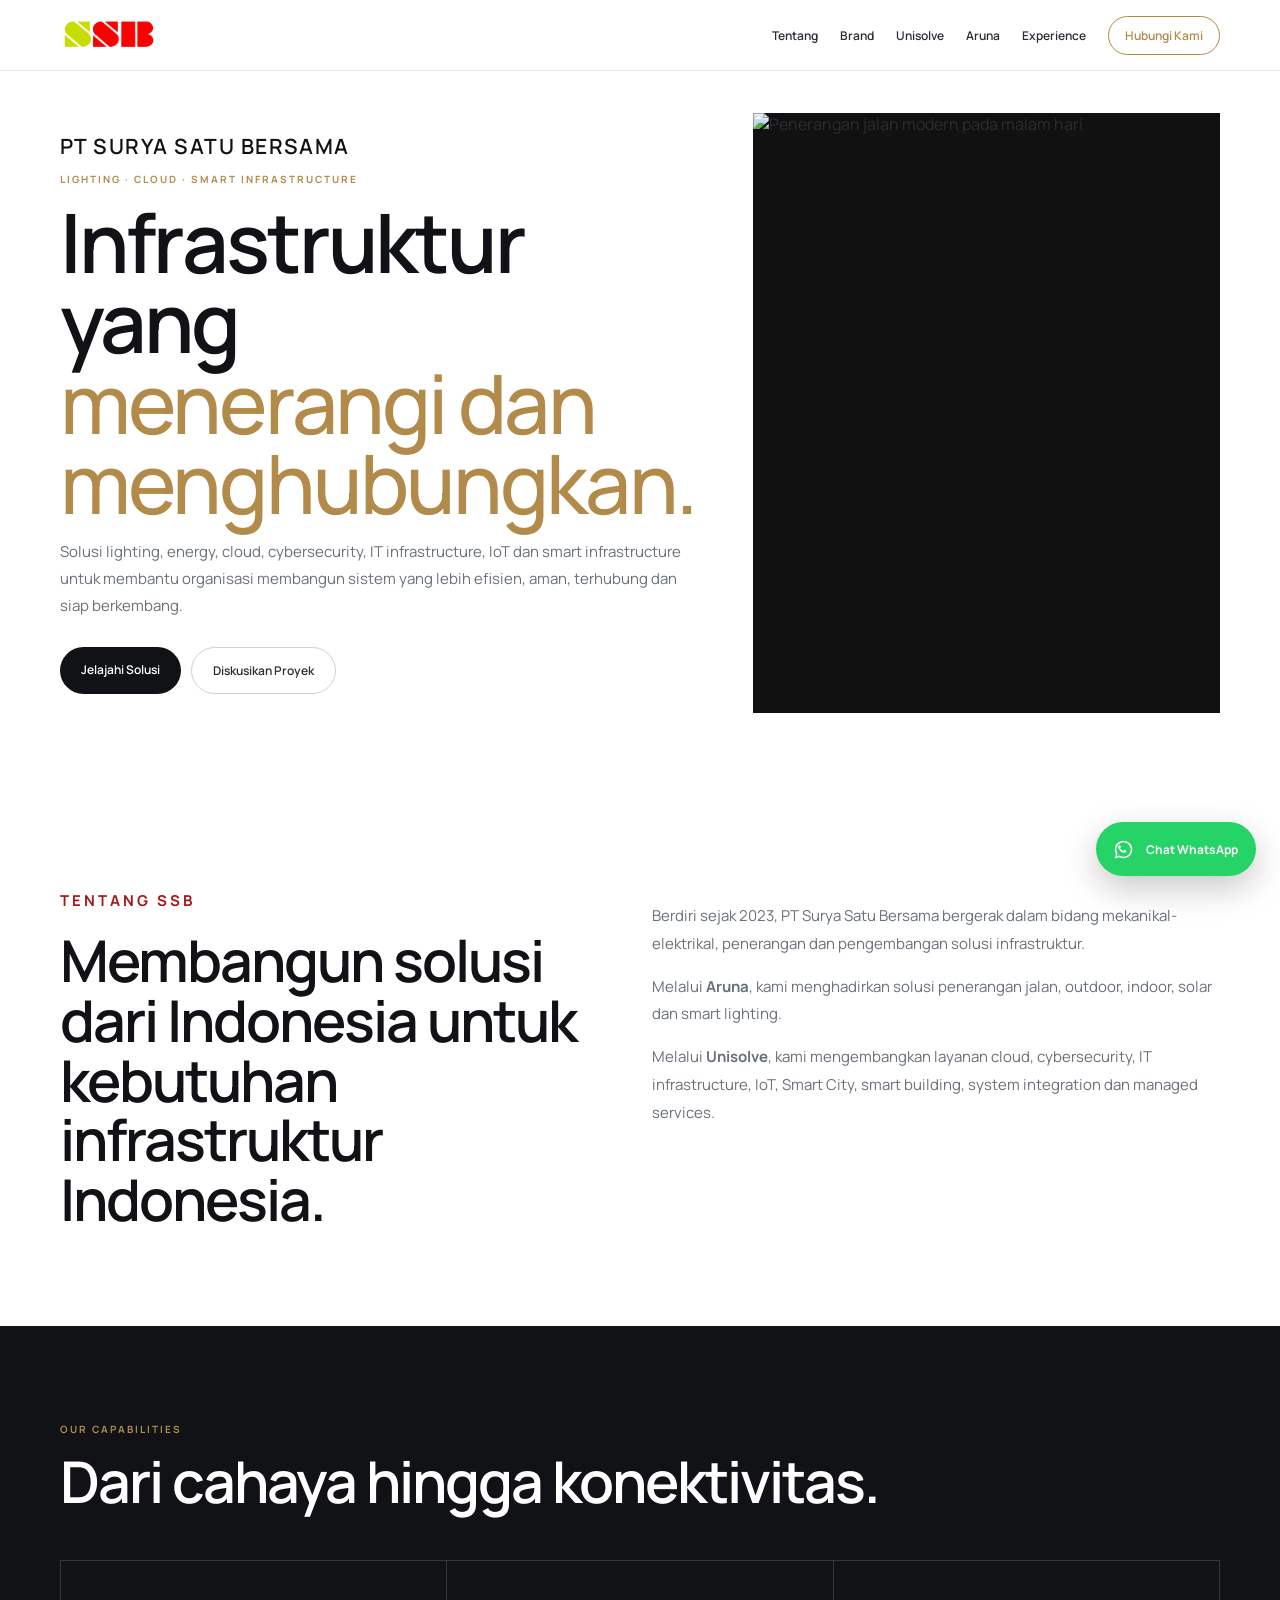
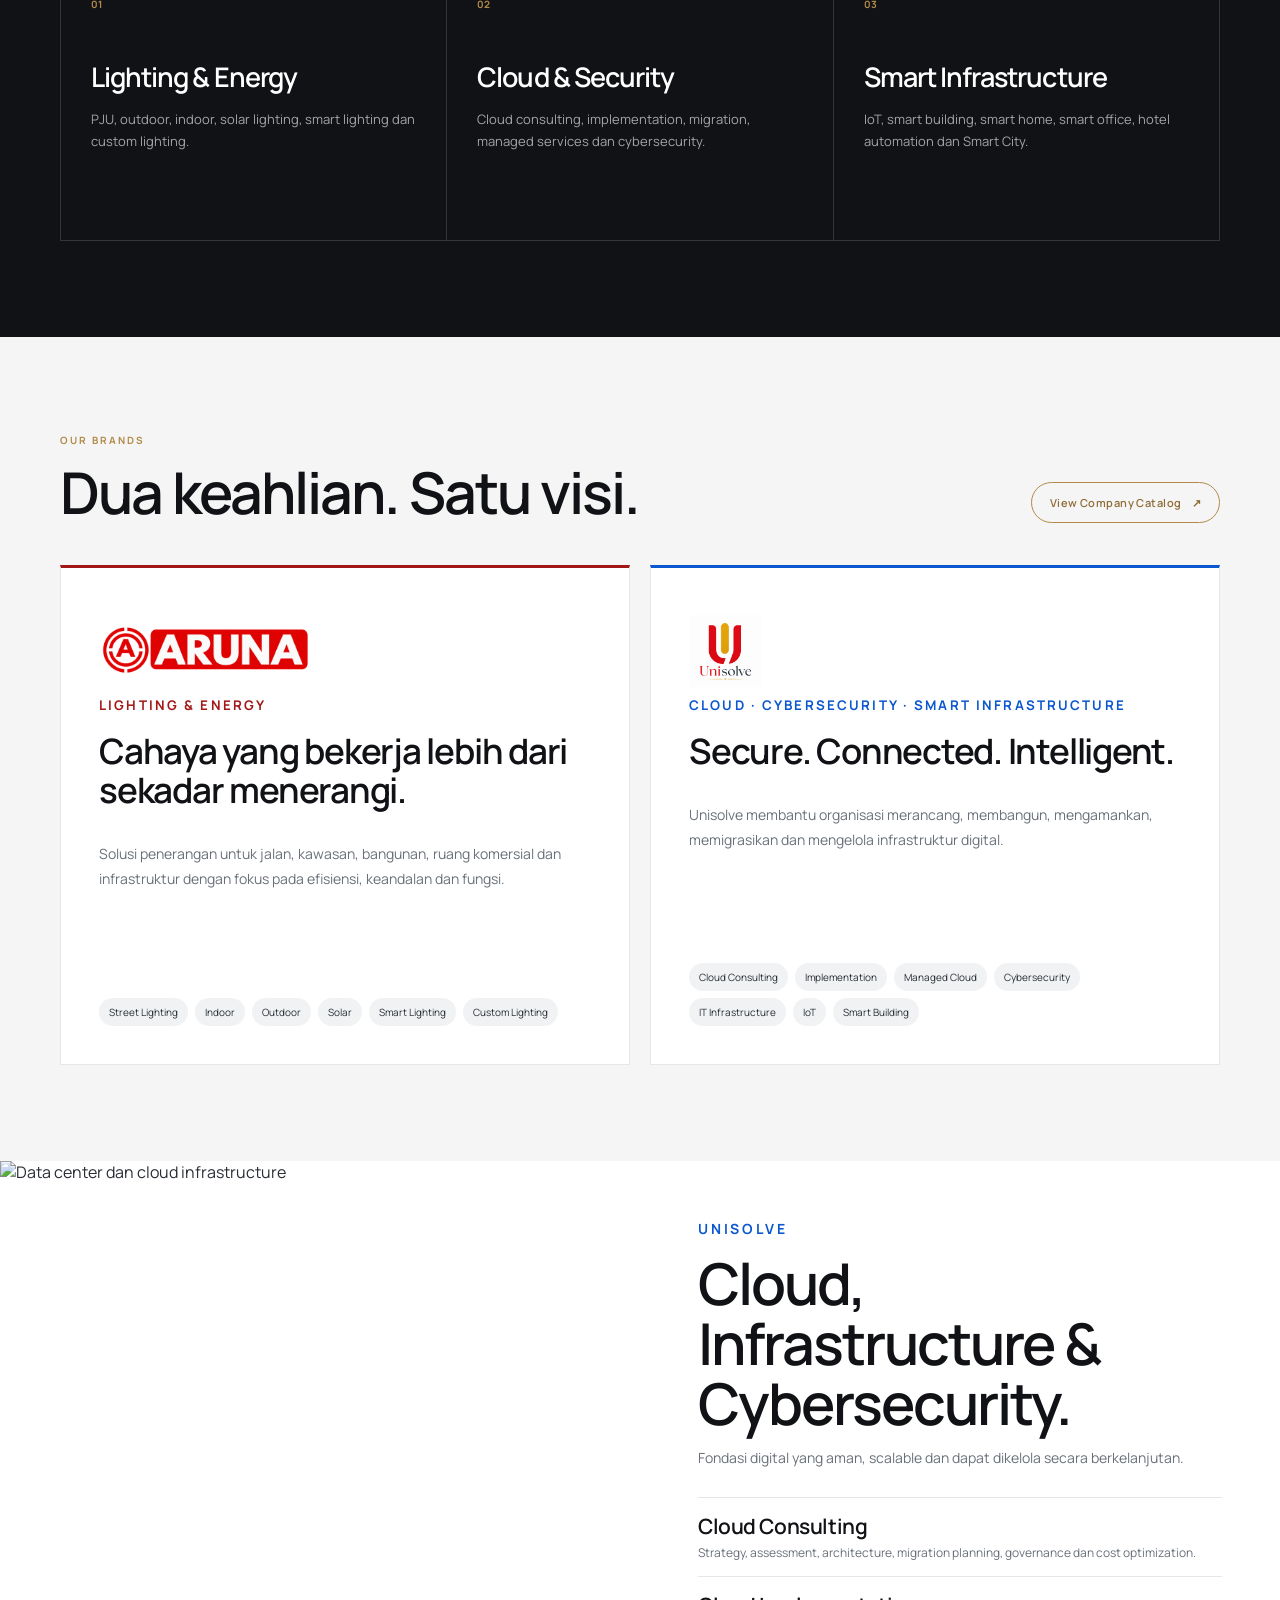
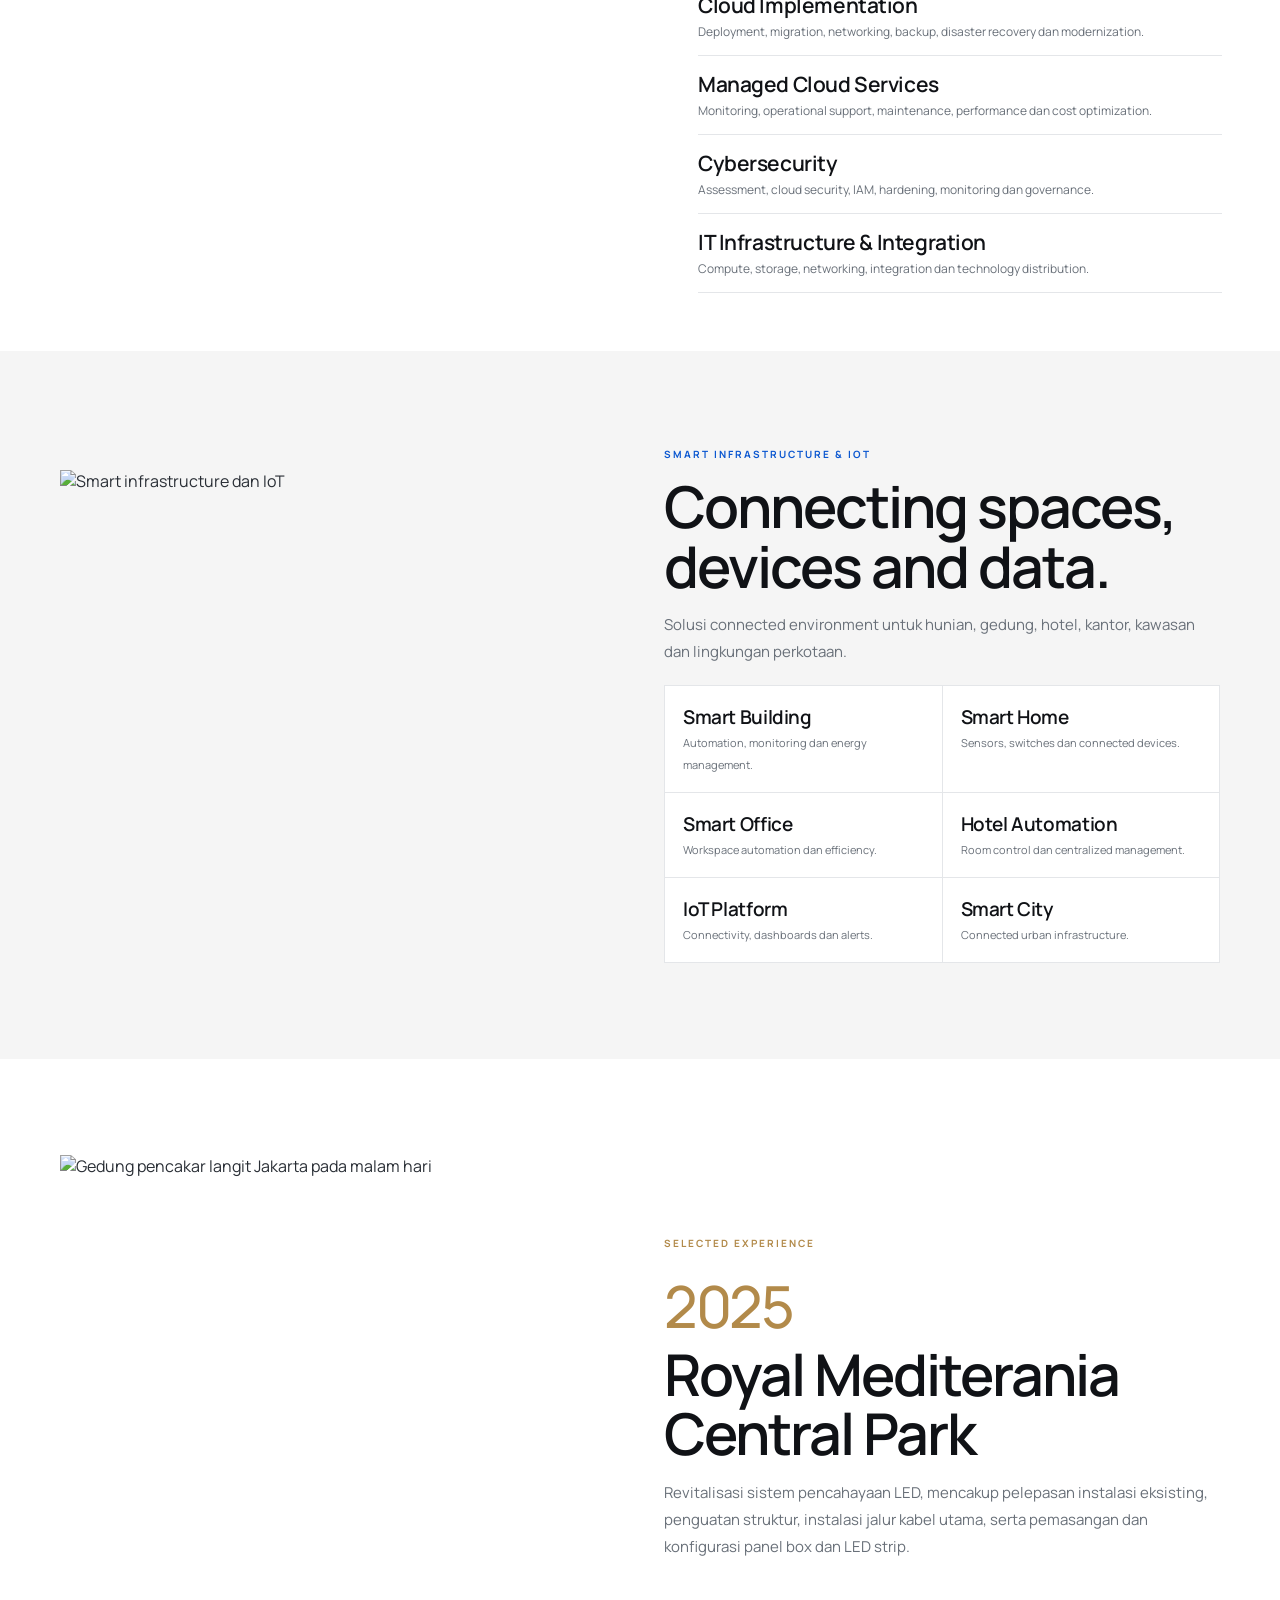
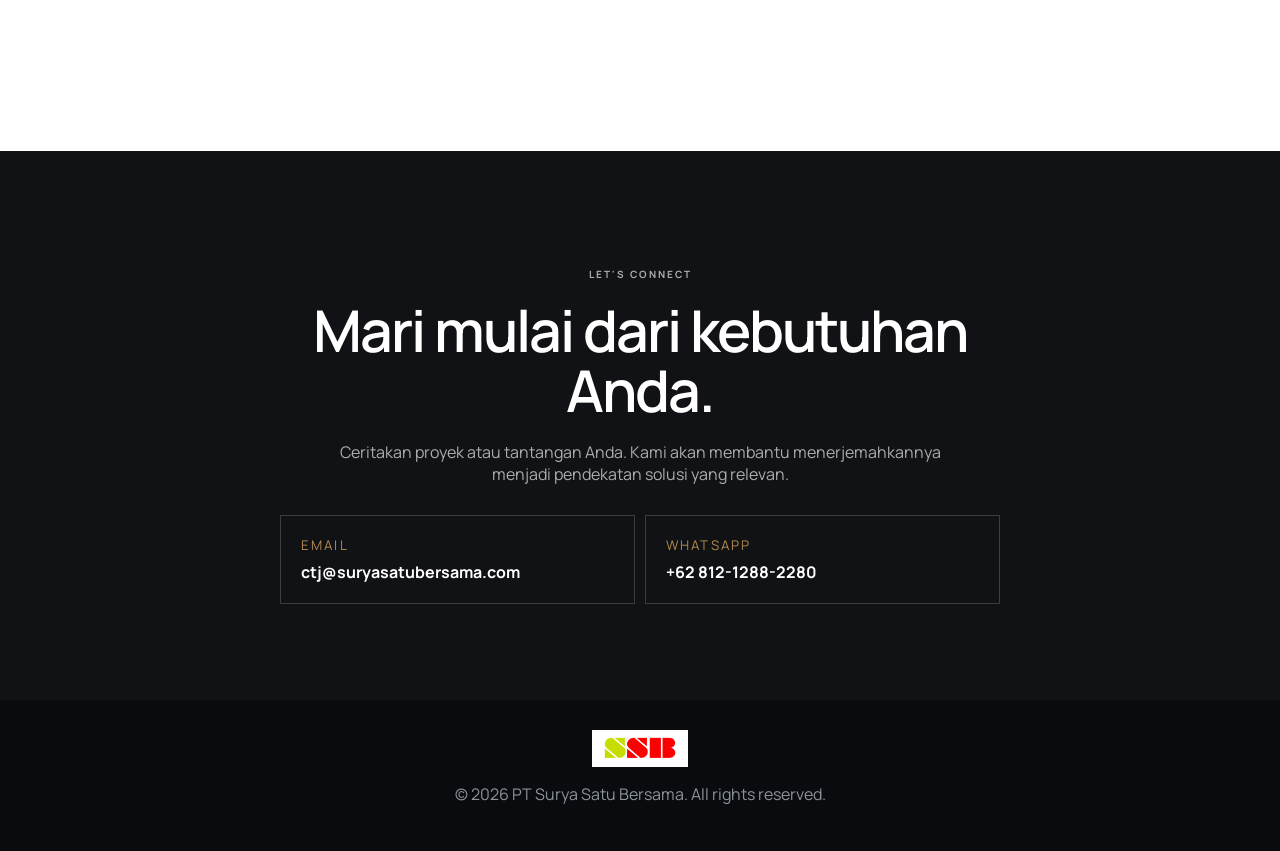
==== index.html @ f127a0fe "Add floating WhatsApp contact button" ====
<!doctype html><html lang="id"><head><meta charset="utf-8"><meta name="viewport" content="width=device-width,initial-scale=1"><title>PT Surya Satu Bersama | Lighting, Cloud & Smart Infrastructure</title><meta name="description" content="PT Surya Satu Bersama menghadirkan solusi lighting, energy, cloud, cybersecurity, IoT dan smart infrastructure melalui Aruna dan Unisolve."><link rel="icon" href="favicon.png"><link rel="preconnect" href="https://fonts.googleapis.com"><link rel="preconnect" href="https://fonts.gstatic.com" crossorigin><link href="https://fonts.googleapis.com/css2?family=Manrope:wght@400;500;600;700&display=swap" rel="stylesheet"><style>:root{--ink:#101216;--muted:#697079;--line:#e4e6e9;--gold:#b28a4a;--red:#a31717;--blue:#0b57d0;--bg:#fff;--alt:#f5f5f5;--font:'Manrope',Arial,sans-serif;--max:1160px}*{box-sizing:border-box}html{scroll-behavior:smooth}body{margin:0;background:#fff;color:#292e35;font-family:var(--font)}img{display:block;max-width:100%}a{text-decoration:none;color:inherit}.wrap{width:min(var(--max),calc(100% - 40px));margin:auto}.hdr{position:sticky;top:0;z-index:20;background:rgba(255,255,255,.96);border-bottom:1px solid var(--line);backdrop-filter:blur(10px)}.nav{min-height:70px;display:flex;align-items:center;justify-content:space-between;gap:20px}.nav img{height:34px;width:auto;max-width:175px;object-fit:contain}.links{display:flex;gap:22px;align-items:center;font-size:12px;font-weight:600}.links a:hover{color:var(--red)}.cta{padding:10px 16px;border:1px solid var(--gold);border-radius:999px;color:var(--gold)}.hero{padding:42px 0 78px}.hero-grid{display:grid;grid-template-columns:1fr 1fr;gap:58px;align-items:center}.company{font-size:21px;letter-spacing:.07em;text-transform:uppercase;font-weight:600;color:var(--ink);margin-bottom:12px}.ey{font-size:10px;letter-spacing:.2em;text-transform:uppercase;font-weight:700;color:var(--gold);margin:0 0 16px}h1,h2,h3{font-family:var(--font);color:var(--ink);margin:0;letter-spacing:-.035em}h1{font-size:clamp(52px,6.5vw,82px);line-height:.98;font-weight:600}h1 em{color:var(--gold);font-style:normal;font-weight:500}h2{font-size:clamp(38px,4.5vw,58px);line-height:1.04;font-weight:600}h3{font-size:27px;font-weight:600}.lead{color:var(--muted);line-height:1.8;font-size:15px;max-width:650px}.hero-img{height:600px;overflow:hidden;background:#111}.hero-img img{width:100%;height:100%;object-fit:cover}.btns{display:flex;gap:10px;margin-top:28px;flex-wrap:wrap}.btn{padding:14px 21px;border-radius:999px;font-size:12px;font-weight:600}.darkbtn{background:var(--ink);color:#fff}.linebtn{border:1px solid #ccd0d5}.sec{padding:96px 0}.alt{background:var(--alt)}.dark{background:var(--ink);color:#fff}.dark h2,.dark h3{color:#fff}.intro{display:grid;grid-template-columns:1fr 1.1fr;gap:75px}.intro p{color:var(--muted);line-height:1.85;font-size:15px}.cards{display:grid;grid-template-columns:repeat(3,1fr);margin-top:48px;border-left:1px solid rgba(255,255,255,.15);border-top:1px solid rgba(255,255,255,.15)}.card{padding:30px;min-height:280px;border-right:1px solid rgba(255,255,255,.15);border-bottom:1px solid rgba(255,255,255,.15)}.card b{color:var(--gold);font-size:10px}.card h3{margin:45px 0 12px}.card p{font-size:13px;line-height:1.7;color:rgba(255,255,255,.62)}.brand-head{display:flex;align-items:flex-end;justify-content:space-between;gap:28px}.catalog-btn{display:inline-flex;align-items:center;gap:10px;flex:0 0 auto;padding:12px 18px;border:1px solid var(--gold);border-radius:999px;color:#8f6c35;font-size:11px;font-weight:600;letter-spacing:.04em;transition:.2s}.catalog-btn:hover{background:var(--gold);color:#fff;transform:translateY(-1px)}.brands{display:grid;grid-template-columns:1fr 1fr;gap:20px;margin-top:42px}.brand{background:#fff;border:1px solid var(--line);padding:38px;min-height:500px;display:flex;flex-direction:column}.brand.aruna{border-top:3px solid var(--red)}.brand.unisolve{border-top:3px solid var(--blue)}.logo-box{height:90px;display:flex;align-items:center}.logo-box img{width:auto;height:auto;max-height:72px;object-fit:contain}.aruna .logo-box img{max-width:225px}.unisolve .logo-box img{max-width:235px}.brand small{font-weight:700;letter-spacing:.16em}.aruna small{color:var(--red)}.unisolve small{color:var(--blue)}.brand h3{font-size:35px;line-height:1.12;margin:18px 0}.brand p{color:var(--muted);font-size:14px;line-height:1.75}.chips{margin-top:auto;display:flex;flex-wrap:wrap;gap:7px}.chips span{font-size:10px;background:#f0f2f4;padding:7px 10px;border-radius:999px}.split{display:grid;grid-template-columns:1fr 1fr;min-height:560px}.split img{width:100%;height:100%;min-height:560px;object-fit:cover}.copy{padding:58px;display:flex;justify-content:center;flex-direction:column}.copy p{color:var(--muted);font-size:14px}.svc{border-top:1px solid var(--line);margin-top:16px}.svc div{padding:14px 0;border-bottom:1px solid var(--line)}.svc strong{display:block;font-family:var(--font);font-size:21px;font-weight:600;color:var(--ink);letter-spacing:-.02em}.svc span{color:var(--muted);font-size:12px}.smart{display:grid;grid-template-columns:1fr 1fr;gap:48px;align-items:center}.smart img{width:100%;height:470px;object-fit:cover}.smart-list{display:grid;grid-template-columns:1fr 1fr;gap:1px;background:var(--line);border:1px solid var(--line);margin-top:20px}.smart-list div{background:#fff;padding:18px}.smart-list strong{display:block;font-family:var(--font);font-size:19px;font-weight:600;color:var(--ink);letter-spacing:-.02em}.smart-list span{font-size:11px;color:var(--muted)}.project{display:grid;grid-template-columns:1fr 1fr;gap:48px;align-items:center}.project img{width:100%;height:500px;object-fit:cover}.year{font-family:var(--font);font-size:58px;font-weight:500;letter-spacing:-.04em;color:var(--gold)}.contact{text-align:center}.contact h2{max-width:780px;margin:auto}.contact p{max-width:610px;margin:20px auto;color:rgba(255,255,255,.65)}.contact-grid{display:grid;grid-template-columns:1fr 1fr;gap:10px;max-width:720px;margin:30px auto 0}.contact-grid a{border:1px solid rgba(255,255,255,.18);padding:20px;text-align:left}.contact-grid small{display:block;color:var(--gold);letter-spacing:.16em;margin-bottom:7px}.foot{background:#090b0e;text-align:center;color:#8d939b;padding:30px}.foot img{height:27px;width:auto;max-width:170px;margin:auto;background:#fff;padding:5px 9px;box-sizing:content-box}.wa-float{position:fixed;right:24px;bottom:24px;z-index:100;display:flex;align-items:center;gap:10px;height:54px;padding:0 18px 0 15px;border-radius:999px;background:#25D366;color:#fff;font-size:12px;font-weight:700;box-shadow:0 12px 34px rgba(0,0,0,.22);transition:.2s ease}.wa-float:hover{transform:translateY(-2px);box-shadow:0 15px 38px rgba(0,0,0,.28)}.wa-float svg{width:25px;height:25px;fill:currentColor;flex:0 0 auto}@media(max-width:900px){.links a:not(.cta){display:none}.hero-grid,.intro,.brands,.split,.smart,.project{grid-template-columns:1fr}.hero-img{height:420px}.split img{min-height:420px}.copy{padding:48px 24px}.cards{grid-template-columns:1fr}.smart img{height:380px}}@media(max-width:560px){.wrap{width:calc(100% - 32px)}.hero{padding-top:26px}.company{font-size:16px}.hero-img{height:350px}.sec{padding:72px 0}.brand-head{display:block}.catalog-btn{margin-top:22px}.brand{padding:28px;min-height:460px}.logo-box{height:82px}.smart-list,.contact-grid{grid-template-columns:1fr}.project img{height:400px}.wa-float{right:16px;bottom:16px;width:54px;padding:0;justify-content:center}.wa-float span{display:none}}</style></head><body><header class="hdr"><div class="wrap nav"><a href="#top"><img src="logo-ssb.png" alt="PT Surya Satu Bersama"></a><nav class="links"><a href="#about">Tentang</a><a href="#brands">Brand</a><a href="#unisolve">Unisolve</a><a href="#aruna">Aruna</a><a href="#experience">Experience</a><a class="cta" href="#contact">Hubungi Kami</a></nav></div></header><main id="top"><section class="hero"><div class="wrap hero-grid"><div><div class="company">PT Surya Satu Bersama</div><p class="ey">LIGHTING · CLOUD · SMART INFRASTRUCTURE</p><h1>Infrastruktur yang<br><em>menerangi dan menghubungkan.</em></h1><p class="lead">Solusi lighting, energy, cloud, cybersecurity, IT infrastructure, IoT dan smart infrastructure untuk membantu organisasi membangun sistem yang lebih efisien, aman, terhubung dan siap berkembang.</p><div class="btns"><a class="btn darkbtn" href="#brands">Jelajahi Solusi</a><a class="btn linebtn" href="#contact">Diskusikan Proyek</a></div></div><div class="hero-img"><img src="https://images.pexels.com/photos/3691529/pexels-photo-3691529.jpeg?auto=compress&cs=tinysrgb&w=1200" alt="Penerangan jalan modern pada malam hari"></div></div></section><section class="sec" id="about"><div class="wrap intro"><div><p class="ey" style="color:var(--red)">Tentang SSB</p><h2>Membangun solusi dari Indonesia untuk kebutuhan infrastruktur Indonesia.</h2></div><div><p>Berdiri sejak 2023, PT Surya Satu Bersama bergerak dalam bidang mekanikal-elektrikal, penerangan dan pengembangan solusi infrastruktur.</p><p>Melalui <b>Aruna</b>, kami menghadirkan solusi penerangan jalan, outdoor, indoor, solar dan smart lighting.</p><p>Melalui <b>Unisolve</b>, kami mengembangkan layanan cloud, cybersecurity, IT infrastructure, IoT, Smart City, smart building, system integration dan managed services.</p></div></div></section><section class="sec dark"><div class="wrap"><p class="ey">Our Capabilities</p><h2>Dari cahaya hingga konektivitas.</h2><div class="cards"><article class="card"><b>01</b><h3>Lighting & Energy</h3><p>PJU, outdoor, indoor, solar lighting, smart lighting dan custom lighting.</p></article><article class="card"><b>02</b><h3>Cloud & Security</h3><p>Cloud consulting, implementation, migration, managed services dan cybersecurity.</p></article><article class="card"><b>03</b><h3>Smart Infrastructure</h3><p>IoT, smart building, smart home, smart office, hotel automation dan Smart City.</p></article></div></div></section><section class="sec alt" id="brands"><div class="wrap"><div class="brand-head"><div><p class="ey">Our Brands</p><h2>Dua keahlian. Satu visi.</h2></div><a class="catalog-btn" href="catalog.html" target="_blank" rel="noopener">View Company Catalog <span>↗</span></a></div><div class="brands"><article class="brand aruna" id="aruna"><div class="logo-box"><img src="logo-aruna.png" alt="Aruna"></div><small>LIGHTING & ENERGY</small><h3>Cahaya yang bekerja lebih dari sekadar menerangi.</h3><p>Solusi penerangan untuk jalan, kawasan, bangunan, ruang komersial dan infrastruktur dengan fokus pada efisiensi, keandalan dan fungsi.</p><div class="chips"><span>Street Lighting</span><span>Indoor</span><span>Outdoor</span><span>Solar</span><span>Smart Lighting</span><span>Custom Lighting</span></div></article><article class="brand unisolve"><div class="logo-box"><img src="logo-unisolve.png" alt="Unisolve"></div><small>CLOUD · CYBERSECURITY · SMART INFRASTRUCTURE</small><h3>Secure. Connected. Intelligent.</h3><p>Unisolve membantu organisasi merancang, membangun, mengamankan, memigrasikan dan mengelola infrastruktur digital.</p><div class="chips"><span>Cloud Consulting</span><span>Implementation</span><span>Managed Cloud</span><span>Cybersecurity</span><span>IT Infrastructure</span><span>IoT</span><span>Smart Building</span></div></article></div></div></section><section class="split" id="unisolve"><img src="https://images.pexels.com/photos/5408005/pexels-photo-5408005.jpeg?auto=compress&cs=tinysrgb&w=1400" alt="Data center dan cloud infrastructure"><div class="copy"><p class="ey" style="color:var(--blue)">Unisolve</p><h2>Cloud, Infrastructure & Cybersecurity.</h2><p>Fondasi digital yang aman, scalable dan dapat dikelola secara berkelanjutan.</p><div class="svc"><div><strong>Cloud Consulting</strong><span>Strategy, assessment, architecture, migration planning, governance dan cost optimization.</span></div><div><strong>Cloud Implementation</strong><span>Deployment, migration, networking, backup, disaster recovery dan modernization.</span></div><div><strong>Managed Cloud Services</strong><span>Monitoring, operational support, maintenance, performance dan cost optimization.</span></div><div><strong>Cybersecurity</strong><span>Assessment, cloud security, IAM, hardening, monitoring dan governance.</span></div><div><strong>IT Infrastructure & Integration</strong><span>Compute, storage, networking, integration dan technology distribution.</span></div></div></div></section><section class="sec alt"><div class="wrap smart"><img src="https://images.pexels.com/photos/30156624/pexels-photo-30156624.jpeg?auto=compress&cs=tinysrgb&w=1200" alt="Smart infrastructure dan IoT"><div><p class="ey" style="color:var(--blue)">Smart Infrastructure & IoT</p><h2>Connecting spaces, devices and data.</h2><p class="lead">Solusi connected environment untuk hunian, gedung, hotel, kantor, kawasan dan lingkungan perkotaan.</p><div class="smart-list"><div><strong>Smart Building</strong><span>Automation, monitoring dan energy management.</span></div><div><strong>Smart Home</strong><span>Sensors, switches dan connected devices.</span></div><div><strong>Smart Office</strong><span>Workspace automation dan efficiency.</span></div><div><strong>Hotel Automation</strong><span>Room control dan centralized management.</span></div><div><strong>IoT Platform</strong><span>Connectivity, dashboards dan alerts.</span></div><div><strong>Smart City</strong><span>Connected urban infrastructure.</span></div></div></div></div></section><section class="sec" id="experience"><div class="wrap project"><img src="https://images.pexels.com/photos/16898414/pexels-photo-16898414.jpeg?auto=compress&cs=tinysrgb&w=1200" alt="Gedung pencakar langit Jakarta pada malam hari"><div><p class="ey">Selected Experience</p><div class="year">2025</div><h2>Royal Mediterania Central Park</h2><p class="lead">Revitalisasi sistem pencahayaan LED, mencakup pelepasan instalasi eksisting, penguatan struktur, instalasi jalur kabel utama, serta pemasangan dan konfigurasi panel box dan LED strip.</p></div></div></section><section class="sec dark contact" id="contact"><div class="wrap"><p class="ey">LET'S CONNECT</p><h2>Mari mulai dari kebutuhan Anda.</h2><p>Ceritakan proyek atau tantangan Anda. Kami akan membantu menerjemahkannya menjadi pendekatan solusi yang relevan.</p><div class="contact-grid"><a href="mailto:ctj@suryasatubersama.com"><small>EMAIL</small><strong>ctj@suryasatubersama.com</strong></a><a href="https://wa.me/6281212882280" target="_blank" rel="noopener"><small>WHATSAPP</small><strong>+62 812-1288-2280</strong></a></div></div></section></main><a class="wa-float" href="https://wa.me/6281212882280?text=Halo%20PT%20Surya%20Satu%20Bersama%2C%20saya%20ingin%20berdiskusi%20mengenai%20solusi%20dan%20kebutuhan%20proyek." target="_blank" rel="noopener" aria-label="Hubungi PT Surya Satu Bersama melalui WhatsApp"><svg viewBox="0 0 32 32" aria-hidden="true"><path d="M19.11 17.37c-.26-.13-1.54-.76-1.78-.85-.24-.09-.41-.13-.59.13-.17.26-.67.85-.82 1.02-.15.17-.3.2-.56.07-.26-.13-1.09-.4-2.08-1.29-.77-.68-1.29-1.53-1.44-1.79-.15-.26-.02-.4.11-.53.12-.12.26-.3.39-.46.13-.15.17-.26.26-.43.09-.17.04-.33-.02-.46-.07-.13-.59-1.41-.8-1.93-.21-.51-.43-.44-.59-.45h-.5c-.17 0-.46.07-.7.33-.24.26-.91.89-.91 2.17s.94 2.52 1.07 2.69c.13.17 1.84 2.82 4.47 3.95.62.27 1.11.43 1.49.55.63.2 1.19.17 1.64.1.5-.07 1.54-.63 1.76-1.24.22-.61.22-1.13.15-1.24-.06-.11-.24-.17-.5-.3zM16.04 4.8c-6.17 0-11.19 5.02-11.19 11.19 0 1.97.51 3.89 1.49 5.58L4.75 27.4l5.97-1.57a11.15 11.15 0 0 0 5.31 1.35h.01c6.17 0 11.19-5.02 11.19-11.19 0-2.99-1.16-5.8-3.28-7.91A11.1 11.1 0 0 0 16.04 4.8zm0 20.49h-.01a9.27 9.27 0 0 1-4.72-1.29l-.34-.2-3.54.93.95-3.45-.22-.35a9.29 9.29 0 1 1 7.88 4.36z"/></svg><span>Chat WhatsApp</span></a><footer class="foot"><img src="logo-ssb.png" alt="PT Surya Satu Bersama"><p>© <span id="year"></span> PT Surya Satu Bersama. All rights reserved.</p></footer><script>document.getElementById('year').textContent=new Date().getFullYear()</script></body></html>
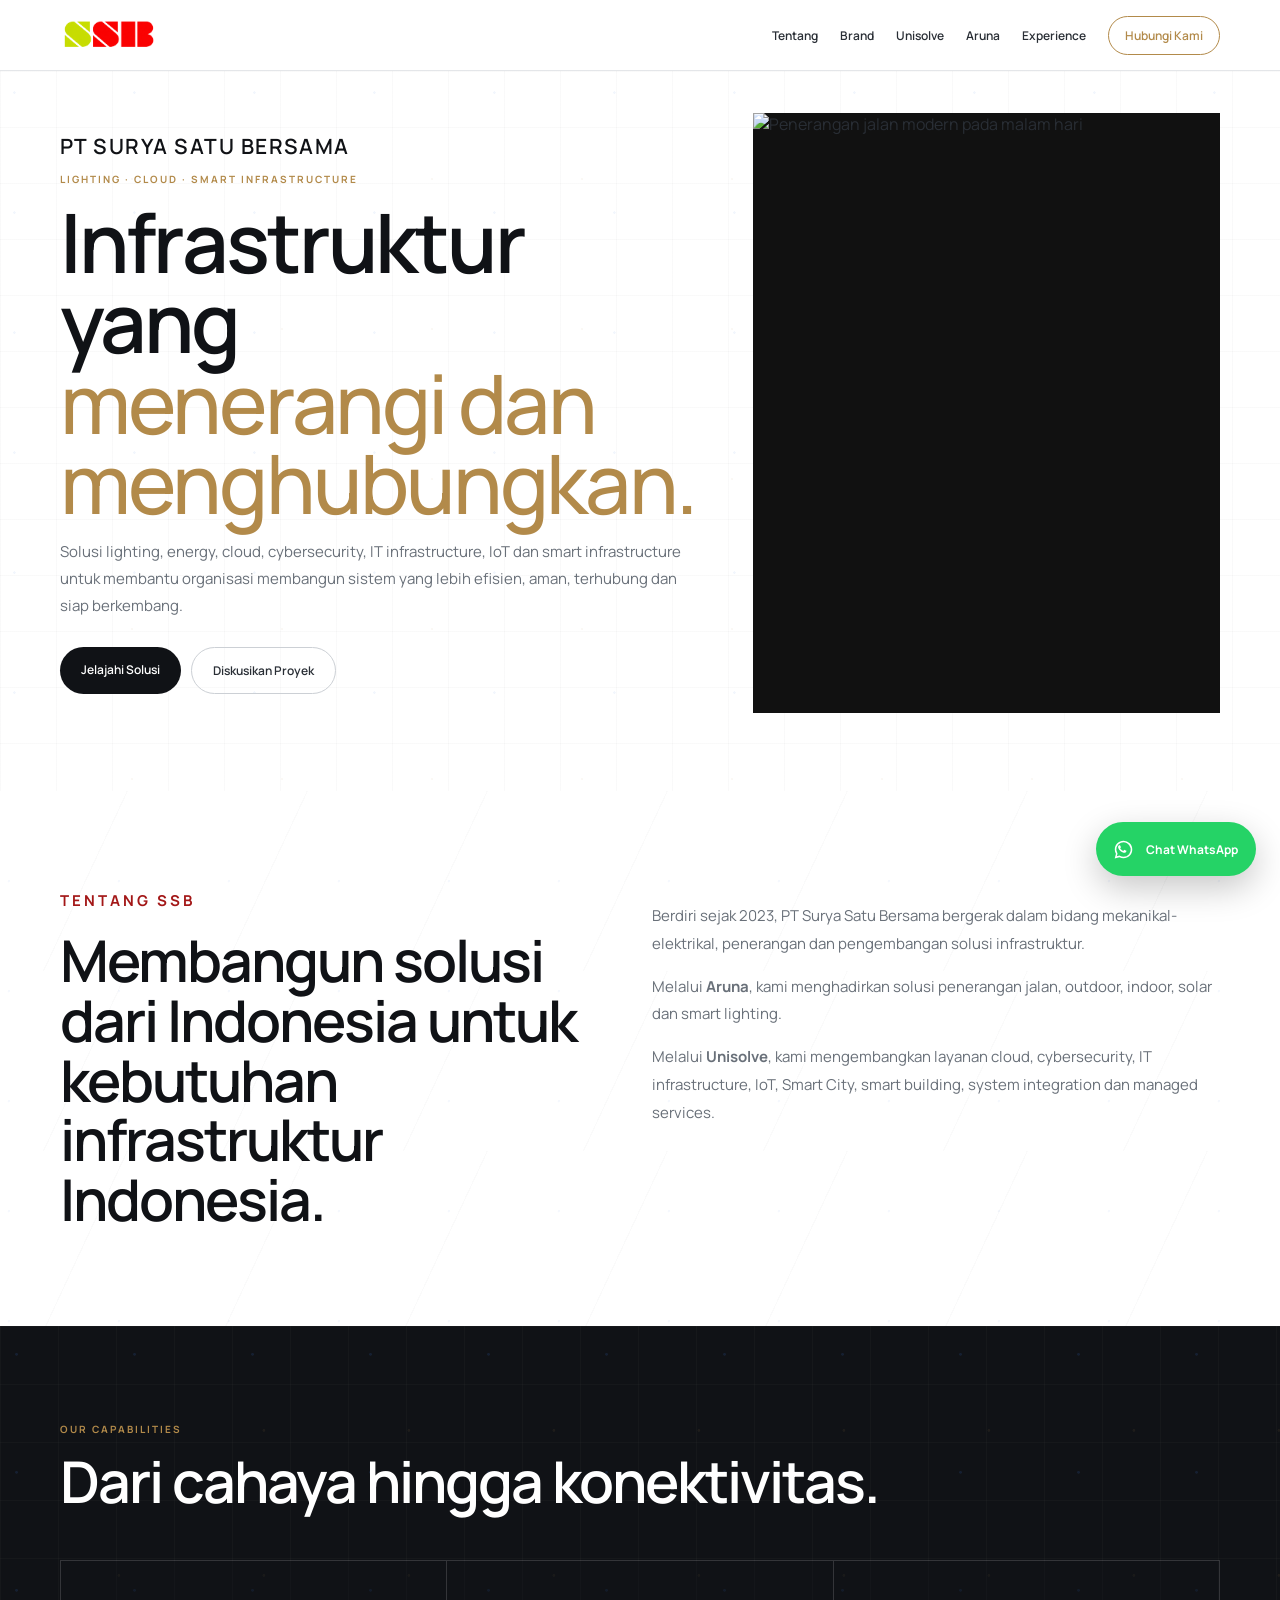
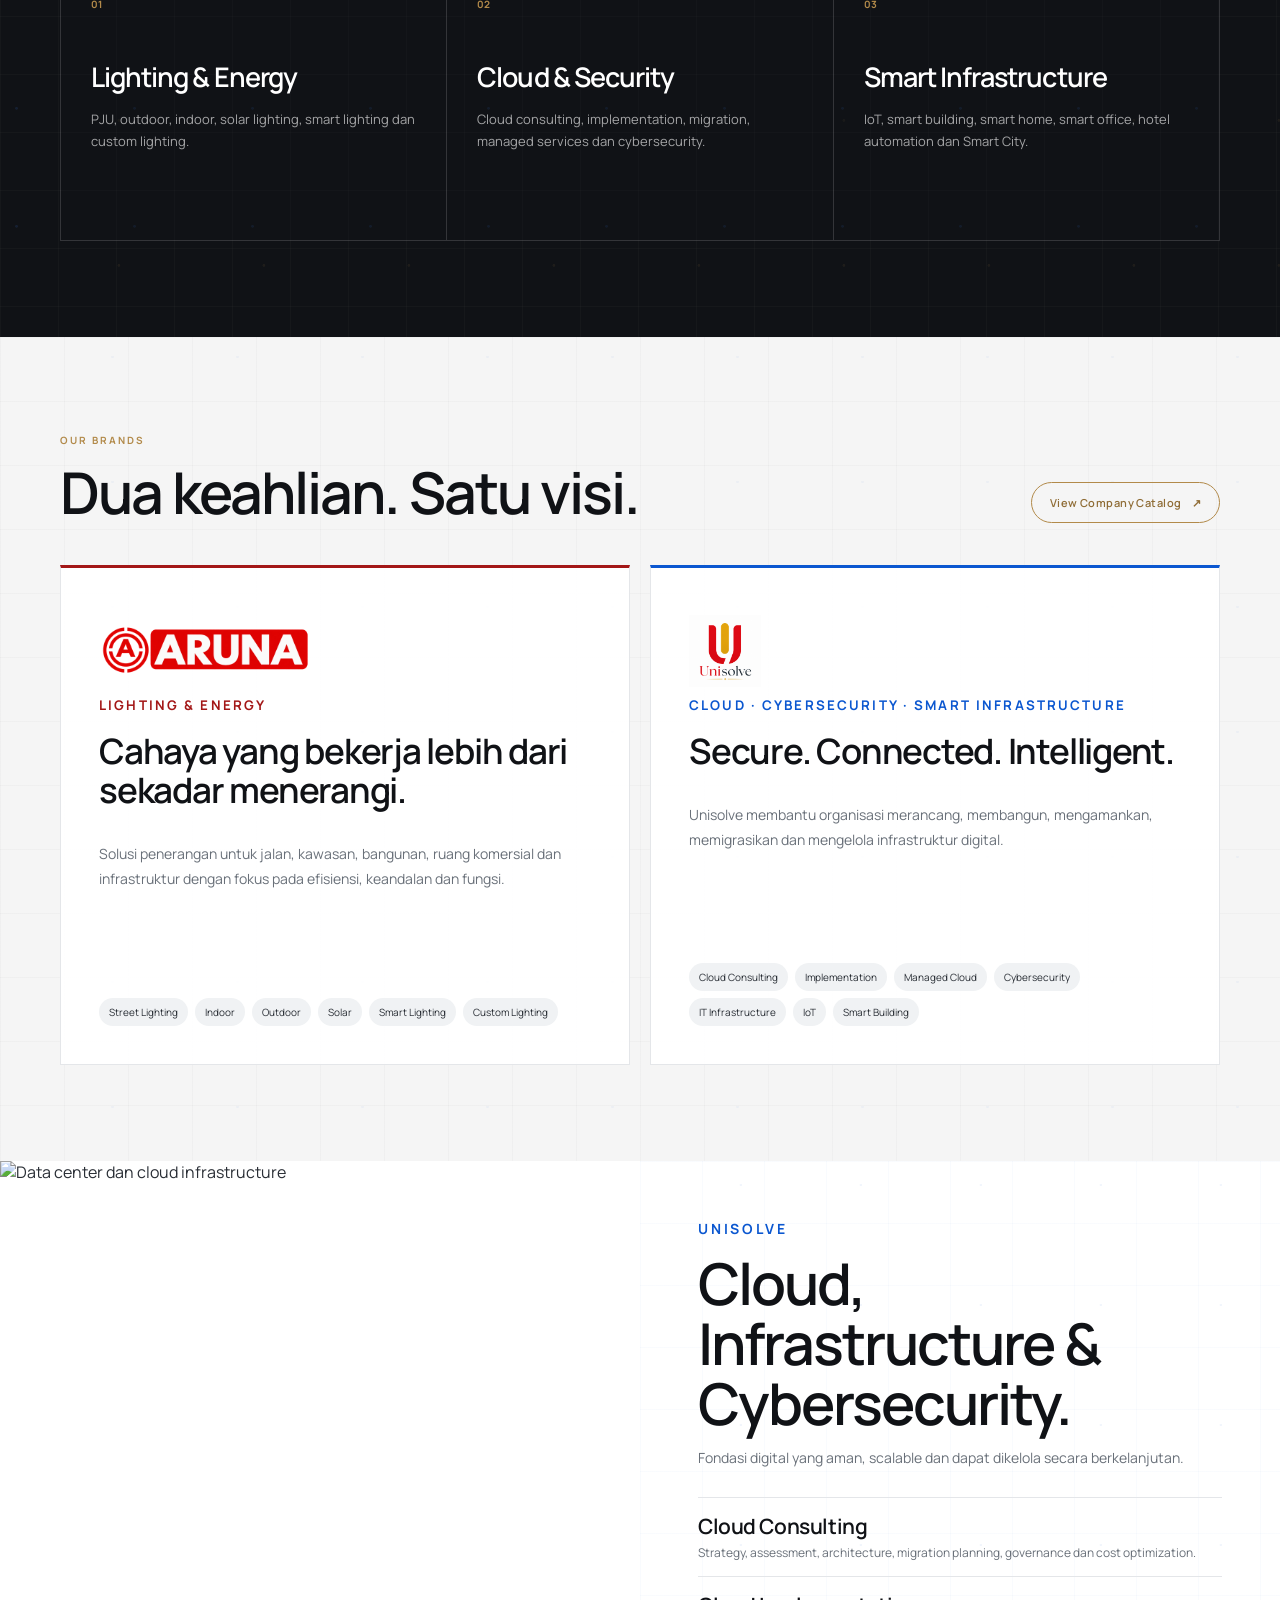
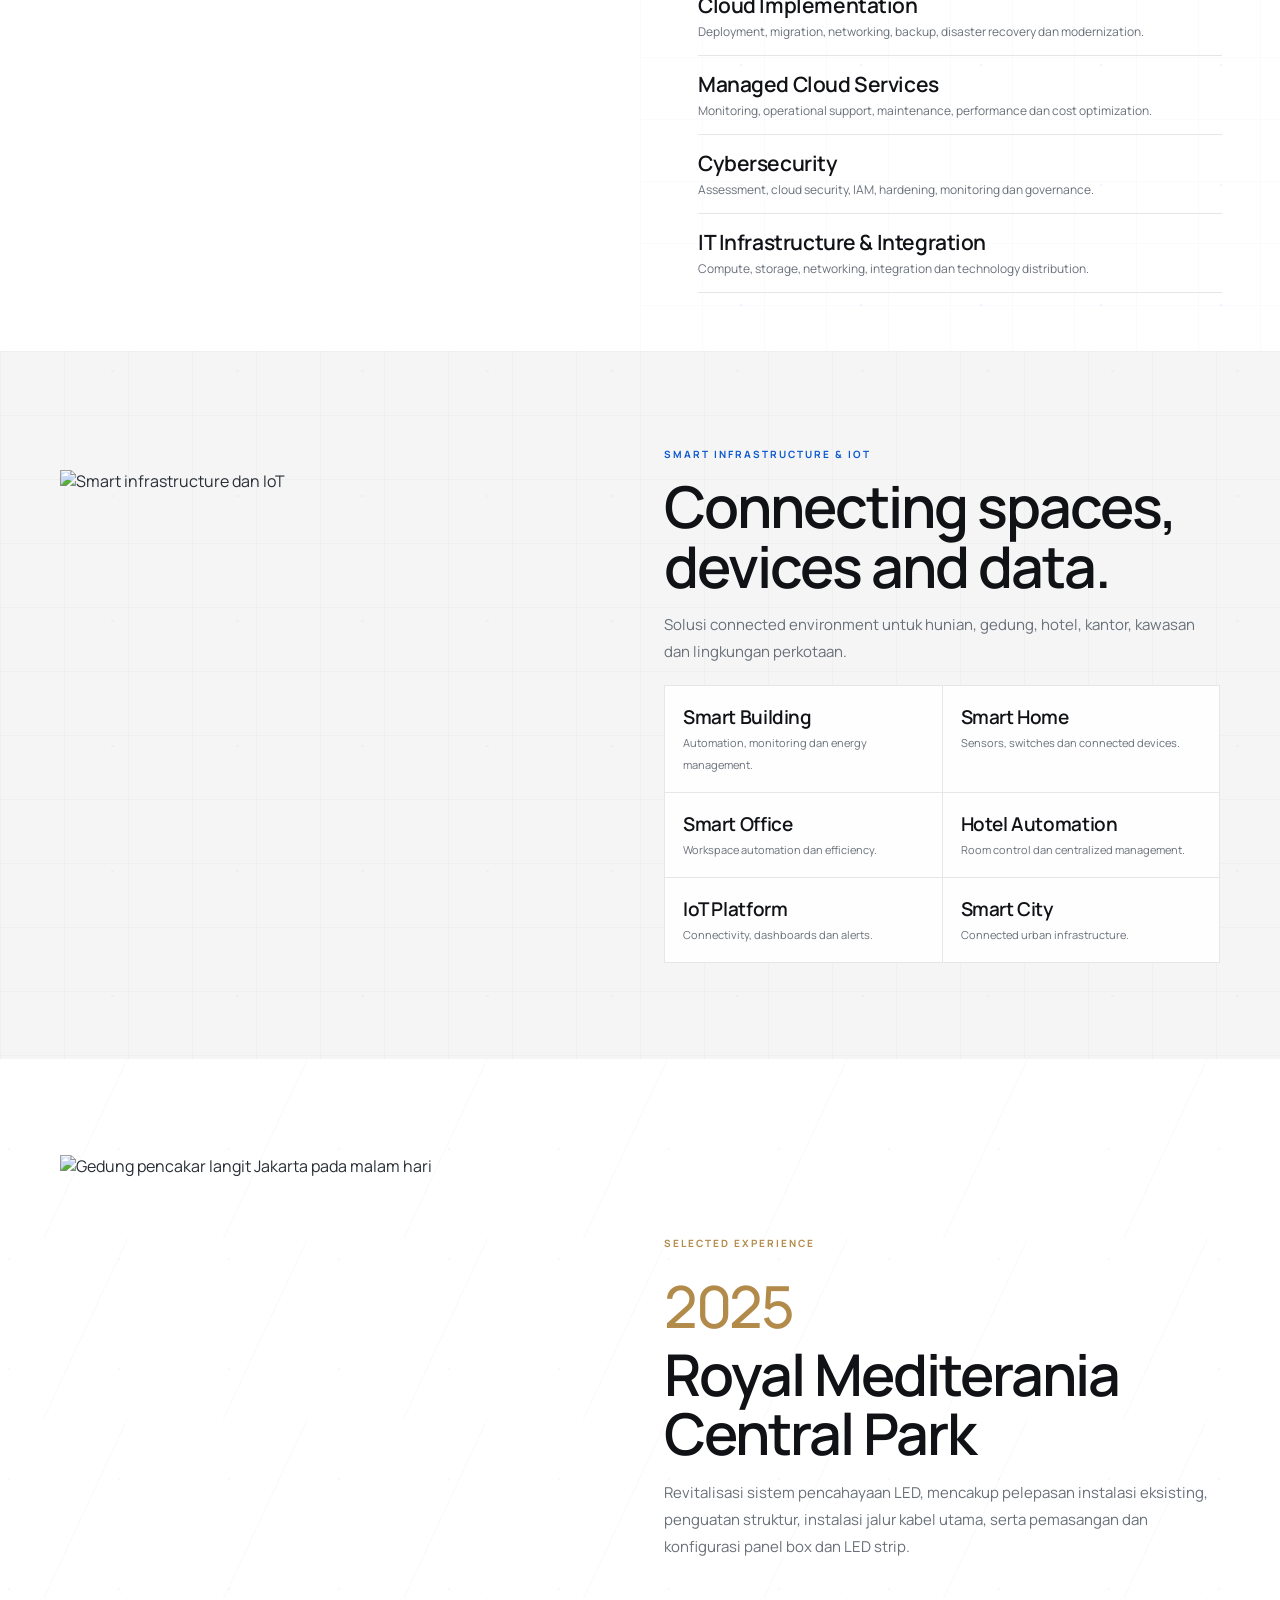
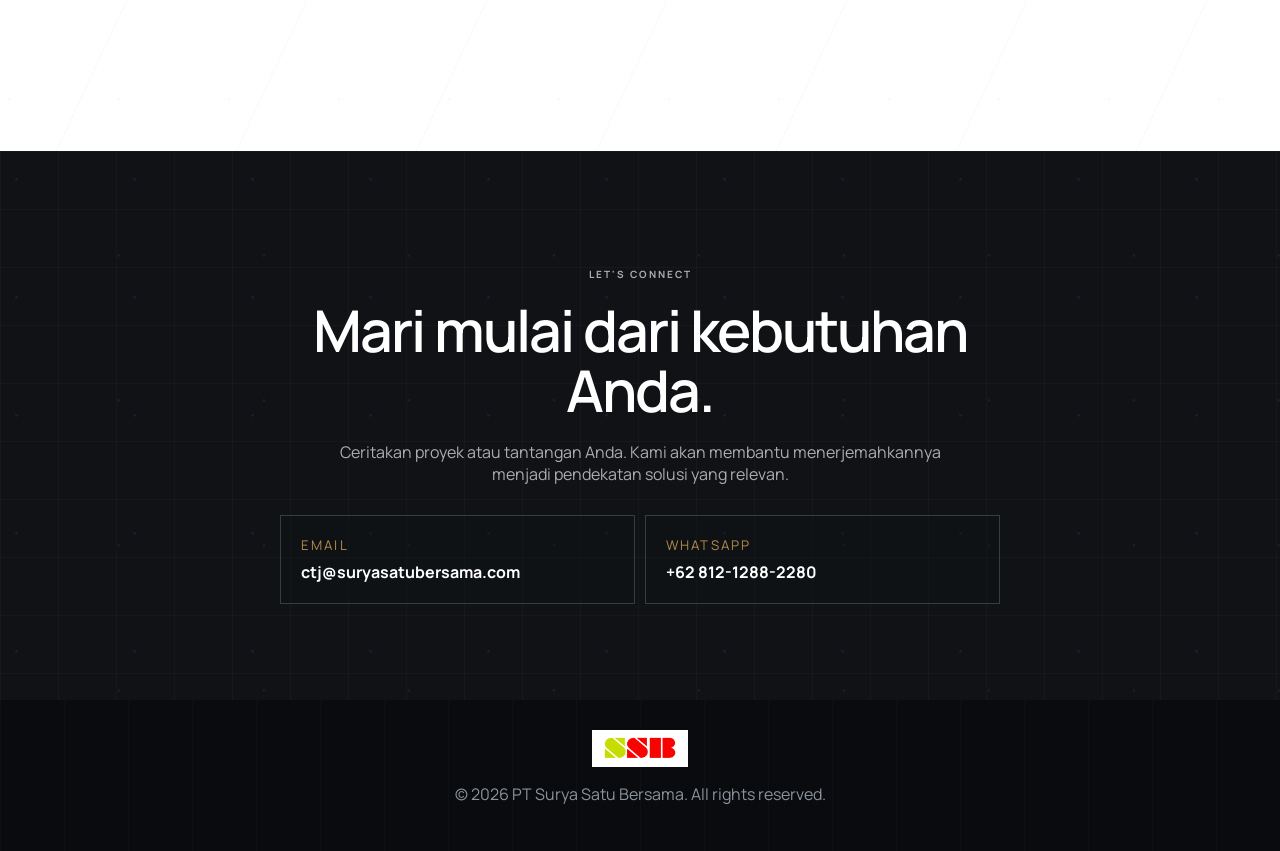
==== commit 72f1de3d: "Add subtle technology background textures only" ====
--- a/index.html
+++ b/index.html
@@ -1 +1 @@
-<!doctype html><html lang="id"><head><meta charset="utf-8"><meta name="viewport" content="width=device-width,initial-scale=1"><title>PT Surya Satu Bersama | Lighting, Cloud & Smart Infrastructure</title><meta name="description" content="PT Surya Satu Bersama menghadirkan solusi lighting, energy, cloud, cybersecurity, IoT dan smart infrastructure melalui Aruna dan Unisolve."><link rel="icon" href="favicon.png"><link rel="preconnect" href="https://fonts.googleapis.com"><link rel="preconnect" href="https://fonts.gstatic.com" crossorigin><link href="https://fonts.googleapis.com/css2?family=Manrope:wght@400;500;600;700&display=swap" rel="stylesheet"><style>:root{--ink:#101216;--muted:#697079;--line:#e4e6e9;--gold:#b28a4a;--red:#a31717;--blue:#0b57d0;--bg:#fff;--alt:#f5f5f5;--font:'Manrope',Arial,sans-serif;--max:1160px}*{box-sizing:border-box}html{scroll-behavior:smooth}body{margin:0;background:#fff;color:#292e35;font-family:var(--font)}img{display:block;max-width:100%}a{text-decoration:none;color:inherit}.wrap{width:min(var(--max),calc(100% - 40px));margin:auto}.hdr{position:sticky;top:0;z-index:20;background:rgba(255,255,255,.96);border-bottom:1px solid var(--line);backdrop-filter:blur(10px)}.nav{min-height:70px;display:flex;align-items:center;justify-content:space-between;gap:20px}.nav img{height:34px;width:auto;max-width:175px;object-fit:contain}.links{display:flex;gap:22px;align-items:center;font-size:12px;font-weight:600}.links a:hover{color:var(--red)}.cta{padding:10px 16px;border:1px solid var(--gold);border-radius:999px;color:var(--gold)}.hero{padding:42px 0 78px}.hero-grid{display:grid;grid-template-columns:1fr 1fr;gap:58px;align-items:center}.company{font-size:21px;letter-spacing:.07em;text-transform:uppercase;font-weight:600;color:var(--ink);margin-bottom:12px}.ey{font-size:10px;letter-spacing:.2em;text-transform:uppercase;font-weight:700;color:var(--gold);margin:0 0 16px}h1,h2,h3{font-family:var(--font);color:var(--ink);margin:0;letter-spacing:-.035em}h1{font-size:clamp(52px,6.5vw,82px);line-height:.98;font-weight:600}h1 em{color:var(--gold);font-style:normal;font-weight:500}h2{font-size:clamp(38px,4.5vw,58px);line-height:1.04;font-weight:600}h3{font-size:27px;font-weight:600}.lead{color:var(--muted);line-height:1.8;font-size:15px;max-width:650px}.hero-img{height:600px;overflow:hidden;background:#111}.hero-img img{width:100%;height:100%;object-fit:cover}.btns{display:flex;gap:10px;margin-top:28px;flex-wrap:wrap}.btn{padding:14px 21px;border-radius:999px;font-size:12px;font-weight:600}.darkbtn{background:var(--ink);color:#fff}.linebtn{border:1px solid #ccd0d5}.sec{padding:96px 0}.alt{background:var(--alt)}.dark{background:var(--ink);color:#fff}.dark h2,.dark h3{color:#fff}.intro{display:grid;grid-template-columns:1fr 1.1fr;gap:75px}.intro p{color:var(--muted);line-height:1.85;font-size:15px}.cards{display:grid;grid-template-columns:repeat(3,1fr);margin-top:48px;border-left:1px solid rgba(255,255,255,.15);border-top:1px solid rgba(255,255,255,.15)}.card{padding:30px;min-height:280px;border-right:1px solid rgba(255,255,255,.15);border-bottom:1px solid rgba(255,255,255,.15)}.card b{color:var(--gold);font-size:10px}.card h3{margin:45px 0 12px}.card p{font-size:13px;line-height:1.7;color:rgba(255,255,255,.62)}.brand-head{display:flex;align-items:flex-end;justify-content:space-between;gap:28px}.catalog-btn{display:inline-flex;align-items:center;gap:10px;flex:0 0 auto;padding:12px 18px;border:1px solid var(--gold);border-radius:999px;color:#8f6c35;font-size:11px;font-weight:600;letter-spacing:.04em;transition:.2s}.catalog-btn:hover{background:var(--gold);color:#fff;transform:translateY(-1px)}.brands{display:grid;grid-template-columns:1fr 1fr;gap:20px;margin-top:42px}.brand{background:#fff;border:1px solid var(--line);padding:38px;min-height:500px;display:flex;flex-direction:column}.brand.aruna{border-top:3px solid var(--red)}.brand.unisolve{border-top:3px solid var(--blue)}.logo-box{height:90px;display:flex;align-items:center}.logo-box img{width:auto;height:auto;max-height:72px;object-fit:contain}.aruna .logo-box img{max-width:225px}.unisolve .logo-box img{max-width:235px}.brand small{font-weight:700;letter-spacing:.16em}.aruna small{color:var(--red)}.unisolve small{color:var(--blue)}.brand h3{font-size:35px;line-height:1.12;margin:18px 0}.brand p{color:var(--muted);font-size:14px;line-height:1.75}.chips{margin-top:auto;display:flex;flex-wrap:wrap;gap:7px}.chips span{font-size:10px;background:#f0f2f4;padding:7px 10px;border-radius:999px}.split{display:grid;grid-template-columns:1fr 1fr;min-height:560px}.split img{width:100%;height:100%;min-height:560px;object-fit:cover}.copy{padding:58px;display:flex;justify-content:center;flex-direction:column}.copy p{color:var(--muted);font-size:14px}.svc{border-top:1px solid var(--line);margin-top:16px}.svc div{padding:14px 0;border-bottom:1px solid var(--line)}.svc strong{display:block;font-family:var(--font);font-size:21px;font-weight:600;color:var(--ink);letter-spacing:-.02em}.svc span{color:var(--muted);font-size:12px}.smart{display:grid;grid-template-columns:1fr 1fr;gap:48px;align-items:center}.smart img{width:100%;height:470px;object-fit:cover}.smart-list{display:grid;grid-template-columns:1fr 1fr;gap:1px;background:var(--line);border:1px solid var(--line);margin-top:20px}.smart-list div{background:#fff;padding:18px}.smart-list strong{display:block;font-family:var(--font);font-size:19px;font-weight:600;color:var(--ink);letter-spacing:-.02em}.smart-list span{font-size:11px;color:var(--muted)}.project{display:grid;grid-template-columns:1fr 1fr;gap:48px;align-items:center}.project img{width:100%;height:500px;object-fit:cover}.year{font-family:var(--font);font-size:58px;font-weight:500;letter-spacing:-.04em;color:var(--gold)}.contact{text-align:center}.contact h2{max-width:780px;margin:auto}.contact p{max-width:610px;margin:20px auto;color:rgba(255,255,255,.65)}.contact-grid{display:grid;grid-template-columns:1fr 1fr;gap:10px;max-width:720px;margin:30px auto 0}.contact-grid a{border:1px solid rgba(255,255,255,.18);padding:20px;text-align:left}.contact-grid small{display:block;color:var(--gold);letter-spacing:.16em;margin-bottom:7px}.foot{background:#090b0e;text-align:center;color:#8d939b;padding:30px}.foot img{height:27px;width:auto;max-width:170px;margin:auto;background:#fff;padding:5px 9px;box-sizing:content-box}.wa-float{position:fixed;right:24px;bottom:24px;z-index:100;display:flex;align-items:center;gap:10px;height:54px;padding:0 18px 0 15px;border-radius:999px;background:#25D366;color:#fff;font-size:12px;font-weight:700;box-shadow:0 12px 34px rgba(0,0,0,.22);transition:.2s ease}.wa-float:hover{transform:translateY(-2px);box-shadow:0 15px 38px rgba(0,0,0,.28)}.wa-float svg{width:25px;height:25px;fill:currentColor;flex:0 0 auto}@media(max-width:900px){.links a:not(.cta){display:none}.hero-grid,.intro,.brands,.split,.smart,.project{grid-template-columns:1fr}.hero-img{height:420px}.split img{min-height:420px}.copy{padding:48px 24px}.cards{grid-template-columns:1fr}.smart img{height:380px}}@media(max-width:560px){.wrap{width:calc(100% - 32px)}.hero{padding-top:26px}.company{font-size:16px}.hero-img{height:350px}.sec{padding:72px 0}.brand-head{display:block}.catalog-btn{margin-top:22px}.brand{padding:28px;min-height:460px}.logo-box{height:82px}.smart-list,.contact-grid{grid-template-columns:1fr}.project img{height:400px}.wa-float{right:16px;bottom:16px;width:54px;padding:0;justify-content:center}.wa-float span{display:none}}</style></head><body><header class="hdr"><div class="wrap nav"><a href="#top"><img src="logo-ssb.png" alt="PT Surya Satu Bersama"></a><nav class="links"><a href="#about">Tentang</a><a href="#brands">Brand</a><a href="#unisolve">Unisolve</a><a href="#aruna">Aruna</a><a href="#experience">Experience</a><a class="cta" href="#contact">Hubungi Kami</a></nav></div></header><main id="top"><section class="hero"><div class="wrap hero-grid"><div><div class="company">PT Surya Satu Bersama</div><p class="ey">LIGHTING · CLOUD · SMART INFRASTRUCTURE</p><h1>Infrastruktur yang<br><em>menerangi dan menghubungkan.</em></h1><p class="lead">Solusi lighting, energy, cloud, cybersecurity, IT infrastructure, IoT dan smart infrastructure untuk membantu organisasi membangun sistem yang lebih efisien, aman, terhubung dan siap berkembang.</p><div class="btns"><a class="btn darkbtn" href="#brands">Jelajahi Solusi</a><a class="btn linebtn" href="#contact">Diskusikan Proyek</a></div></div><div class="hero-img"><img src="https://images.pexels.com/photos/3691529/pexels-photo-3691529.jpeg?auto=compress&cs=tinysrgb&w=1200" alt="Penerangan jalan modern pada malam hari"></div></div></section><section class="sec" id="about"><div class="wrap intro"><div><p class="ey" style="color:var(--red)">Tentang SSB</p><h2>Membangun solusi dari Indonesia untuk kebutuhan infrastruktur Indonesia.</h2></div><div><p>Berdiri sejak 2023, PT Surya Satu Bersama bergerak dalam bidang mekanikal-elektrikal, penerangan dan pengembangan solusi infrastruktur.</p><p>Melalui <b>Aruna</b>, kami menghadirkan solusi penerangan jalan, outdoor, indoor, solar dan smart lighting.</p><p>Melalui <b>Unisolve</b>, kami mengembangkan layanan cloud, cybersecurity, IT infrastructure, IoT, Smart City, smart building, system integration dan managed services.</p></div></div></section><section class="sec dark"><div class="wrap"><p class="ey">Our Capabilities</p><h2>Dari cahaya hingga konektivitas.</h2><div class="cards"><article class="card"><b>01</b><h3>Lighting & Energy</h3><p>PJU, outdoor, indoor, solar lighting, smart lighting dan custom lighting.</p></article><article class="card"><b>02</b><h3>Cloud & Security</h3><p>Cloud consulting, implementation, migration, managed services dan cybersecurity.</p></article><article class="card"><b>03</b><h3>Smart Infrastructure</h3><p>IoT, smart building, smart home, smart office, hotel automation dan Smart City.</p></article></div></div></section><section class="sec alt" id="brands"><div class="wrap"><div class="brand-head"><div><p class="ey">Our Brands</p><h2>Dua keahlian. Satu visi.</h2></div><a class="catalog-btn" href="catalog.html" target="_blank" rel="noopener">View Company Catalog <span>↗</span></a></div><div class="brands"><article class="brand aruna" id="aruna"><div class="logo-box"><img src="logo-aruna.png" alt="Aruna"></div><small>LIGHTING & ENERGY</small><h3>Cahaya yang bekerja lebih dari sekadar menerangi.</h3><p>Solusi penerangan untuk jalan, kawasan, bangunan, ruang komersial dan infrastruktur dengan fokus pada efisiensi, keandalan dan fungsi.</p><div class="chips"><span>Street Lighting</span><span>Indoor</span><span>Outdoor</span><span>Solar</span><span>Smart Lighting</span><span>Custom Lighting</span></div></article><article class="brand unisolve"><div class="logo-box"><img src="logo-unisolve.png" alt="Unisolve"></div><small>CLOUD · CYBERSECURITY · SMART INFRASTRUCTURE</small><h3>Secure. Connected. Intelligent.</h3><p>Unisolve membantu organisasi merancang, membangun, mengamankan, memigrasikan dan mengelola infrastruktur digital.</p><div class="chips"><span>Cloud Consulting</span><span>Implementation</span><span>Managed Cloud</span><span>Cybersecurity</span><span>IT Infrastructure</span><span>IoT</span><span>Smart Building</span></div></article></div></div></section><section class="split" id="unisolve"><img src="https://images.pexels.com/photos/5408005/pexels-photo-5408005.jpeg?auto=compress&cs=tinysrgb&w=1400" alt="Data center dan cloud infrastructure"><div class="copy"><p class="ey" style="color:var(--blue)">Unisolve</p><h2>Cloud, Infrastructure & Cybersecurity.</h2><p>Fondasi digital yang aman, scalable dan dapat dikelola secara berkelanjutan.</p><div class="svc"><div><strong>Cloud Consulting</strong><span>Strategy, assessment, architecture, migration planning, governance dan cost optimization.</span></div><div><strong>Cloud Implementation</strong><span>Deployment, migration, networking, backup, disaster recovery dan modernization.</span></div><div><strong>Managed Cloud Services</strong><span>Monitoring, operational support, maintenance, performance dan cost optimization.</span></div><div><strong>Cybersecurity</strong><span>Assessment, cloud security, IAM, hardening, monitoring dan governance.</span></div><div><strong>IT Infrastructure & Integration</strong><span>Compute, storage, networking, integration dan technology distribution.</span></div></div></div></section><section class="sec alt"><div class="wrap smart"><img src="https://images.pexels.com/photos/30156624/pexels-photo-30156624.jpeg?auto=compress&cs=tinysrgb&w=1200" alt="Smart infrastructure dan IoT"><div><p class="ey" style="color:var(--blue)">Smart Infrastructure & IoT</p><h2>Connecting spaces, devices and data.</h2><p class="lead">Solusi connected environment untuk hunian, gedung, hotel, kantor, kawasan dan lingkungan perkotaan.</p><div class="smart-list"><div><strong>Smart Building</strong><span>Automation, monitoring dan energy management.</span></div><div><strong>Smart Home</strong><span>Sensors, switches dan connected devices.</span></div><div><strong>Smart Office</strong><span>Workspace automation dan efficiency.</span></div><div><strong>Hotel Automation</strong><span>Room control dan centralized management.</span></div><div><strong>IoT Platform</strong><span>Connectivity, dashboards dan alerts.</span></div><div><strong>Smart City</strong><span>Connected urban infrastructure.</span></div></div></div></div></section><section class="sec" id="experience"><div class="wrap project"><img src="https://images.pexels.com/photos/16898414/pexels-photo-16898414.jpeg?auto=compress&cs=tinysrgb&w=1200" alt="Gedung pencakar langit Jakarta pada malam hari"><div><p class="ey">Selected Experience</p><div class="year">2025</div><h2>Royal Mediterania Central Park</h2><p class="lead">Revitalisasi sistem pencahayaan LED, mencakup pelepasan instalasi eksisting, penguatan struktur, instalasi jalur kabel utama, serta pemasangan dan konfigurasi panel box dan LED strip.</p></div></div></section><section class="sec dark contact" id="contact"><div class="wrap"><p class="ey">LET'S CONNECT</p><h2>Mari mulai dari kebutuhan Anda.</h2><p>Ceritakan proyek atau tantangan Anda. Kami akan membantu menerjemahkannya menjadi pendekatan solusi yang relevan.</p><div class="contact-grid"><a href="mailto:ctj@suryasatubersama.com"><small>EMAIL</small><strong>ctj@suryasatubersama.com</strong></a><a href="https://wa.me/6281212882280" target="_blank" rel="noopener"><small>WHATSAPP</small><strong>+62 812-1288-2280</strong></a></div></div></section></main><a class="wa-float" href="https://wa.me/6281212882280?text=Halo%20PT%20Surya%20Satu%20Bersama%2C%20saya%20ingin%20berdiskusi%20mengenai%20solusi%20dan%20kebutuhan%20proyek." target="_blank" rel="noopener" aria-label="Hubungi PT Surya Satu Bersama melalui WhatsApp"><svg viewBox="0 0 32 32" aria-hidden="true"><path d="M19.11 17.37c-.26-.13-1.54-.76-1.78-.85-.24-.09-.41-.13-.59.13-.17.26-.67.85-.82 1.02-.15.17-.3.2-.56.07-.26-.13-1.09-.4-2.08-1.29-.77-.68-1.29-1.53-1.44-1.79-.15-.26-.02-.4.11-.53.12-.12.26-.3.39-.46.13-.15.17-.26.26-.43.09-.17.04-.33-.02-.46-.07-.13-.59-1.41-.8-1.93-.21-.51-.43-.44-.59-.45h-.5c-.17 0-.46.07-.7.33-.24.26-.91.89-.91 2.17s.94 2.52 1.07 2.69c.13.17 1.84 2.82 4.47 3.95.62.27 1.11.43 1.49.55.63.2 1.19.17 1.64.1.5-.07 1.54-.63 1.76-1.24.22-.61.22-1.13.15-1.24-.06-.11-.24-.17-.5-.3zM16.04 4.8c-6.17 0-11.19 5.02-11.19 11.19 0 1.97.51 3.89 1.49 5.58L4.75 27.4l5.97-1.57a11.15 11.15 0 0 0 5.31 1.35h.01c6.17 0 11.19-5.02 11.19-11.19 0-2.99-1.16-5.8-3.28-7.91A11.1 11.1 0 0 0 16.04 4.8zm0 20.49h-.01a9.27 9.27 0 0 1-4.72-1.29l-.34-.2-3.54.93.95-3.45-.22-.35a9.29 9.29 0 1 1 7.88 4.36z"/></svg><span>Chat WhatsApp</span></a><footer class="foot"><img src="logo-ssb.png" alt="PT Surya Satu Bersama"><p>© <span id="year"></span> PT Surya Satu Bersama. All rights reserved.</p></footer><script>document.getElementById('year').textContent=new Date().getFullYear()</script></body></html>+<!doctype html><html lang="id"><head><meta charset="utf-8"><meta name="viewport" content="width=device-width,initial-scale=1"><title>PT Surya Satu Bersama | Lighting, Cloud & Smart Infrastructure</title><meta name="description" content="PT Surya Satu Bersama menghadirkan solusi lighting, energy, cloud, cybersecurity, IoT dan smart infrastructure melalui Aruna dan Unisolve."><link rel="icon" href="favicon.png"><link rel="preconnect" href="https://fonts.googleapis.com"><link rel="preconnect" href="https://fonts.gstatic.com" crossorigin><link href="https://fonts.googleapis.com/css2?family=Manrope:wght@400;500;600;700&display=swap" rel="stylesheet"><style>:root{--ink:#101216;--muted:#697079;--line:#e4e6e9;--gold:#b28a4a;--red:#a31717;--blue:#0b57d0;--bg:#fff;--alt:#f5f5f5;--font:'Manrope',Arial,sans-serif;--max:1160px}*{box-sizing:border-box}html{scroll-behavior:smooth}body{margin:0;background:#fff;color:#292e35;font-family:var(--font)}img{display:block;max-width:100%}a{text-decoration:none;color:inherit}.wrap{width:min(var(--max),calc(100% - 40px));margin:auto}.hdr{position:sticky;top:0;z-index:20;background:rgba(255,255,255,.96);border-bottom:1px solid var(--line);backdrop-filter:blur(10px)}.nav{min-height:70px;display:flex;align-items:center;justify-content:space-between;gap:20px}.nav img{height:34px;width:auto;max-width:175px;object-fit:contain}.links{display:flex;gap:22px;align-items:center;font-size:12px;font-weight:600}.links a:hover{color:var(--red)}.cta{padding:10px 16px;border:1px solid var(--gold);border-radius:999px;color:var(--gold)}.hero{padding:42px 0 78px;background-color:#fff;background-image:linear-gradient(rgba(16,18,22,.025) 1px,transparent 1px),linear-gradient(90deg,rgba(16,18,22,.025) 1px,transparent 1px),radial-gradient(circle at 12% 18%,rgba(11,87,208,.055) 0 1px,transparent 1.5px),radial-gradient(circle at 88% 72%,rgba(178,138,74,.055) 0 1px,transparent 1.5px);background-size:56px 56px,56px 56px,120px 120px,150px 150px}.hero-grid{display:grid;grid-template-columns:1fr 1fr;gap:58px;align-items:center}.company{font-size:21px;letter-spacing:.07em;text-transform:uppercase;font-weight:600;color:var(--ink);margin-bottom:12px}.ey{font-size:10px;letter-spacing:.2em;text-transform:uppercase;font-weight:700;color:var(--gold);margin:0 0 16px}h1,h2,h3{font-family:var(--font);color:var(--ink);margin:0;letter-spacing:-.035em}h1{font-size:clamp(52px,6.5vw,82px);line-height:.98;font-weight:600}h1 em{color:var(--gold);font-style:normal;font-weight:500}h2{font-size:clamp(38px,4.5vw,58px);line-height:1.04;font-weight:600}h3{font-size:27px;font-weight:600}.lead{color:var(--muted);line-height:1.8;font-size:15px;max-width:650px}.hero-img{height:600px;overflow:hidden;background:#111}.hero-img img{width:100%;height:100%;object-fit:cover}.btns{display:flex;gap:10px;margin-top:28px;flex-wrap:wrap}.btn{padding:14px 21px;border-radius:999px;font-size:12px;font-weight:600}.darkbtn{background:var(--ink);color:#fff}.linebtn{border:1px solid #ccd0d5}.sec{padding:96px 0}.sec:not(.alt):not(.dark){background-color:#fff;background-image:linear-gradient(115deg,transparent 0 48%,rgba(16,18,22,.018) 48% 48.5%,transparent 48.5% 100%),radial-gradient(circle at 8% 82%,rgba(11,87,208,.04) 0 1px,transparent 1.5px);background-size:180px 180px,110px 110px}.alt{background-color:#f5f5f5;background-image:linear-gradient(rgba(16,18,22,.022) 1px,transparent 1px),linear-gradient(90deg,rgba(16,18,22,.022) 1px,transparent 1px),radial-gradient(circle at 90% 16%,rgba(11,87,208,.04) 0 1px,transparent 1.5px);background-size:64px 64px,64px 64px,125px 125px}.dark{background-color:var(--ink);background-image:linear-gradient(rgba(255,255,255,.025) 1px,transparent 1px),linear-gradient(90deg,rgba(255,255,255,.025) 1px,transparent 1px),radial-gradient(circle at 14% 24%,rgba(60,130,255,.12) 0 1px,transparent 1.7px),radial-gradient(circle at 82% 72%,rgba(178,138,74,.09) 0 1px,transparent 1.7px);background-size:58px 58px,58px 58px,118px 118px,145px 145px;color:#fff}.dark h2,.dark h3{color:#fff}.intro{display:grid;grid-template-columns:1fr 1.1fr;gap:75px}.intro p{color:var(--muted);line-height:1.85;font-size:15px}.cards{display:grid;grid-template-columns:repeat(3,1fr);margin-top:48px;border-left:1px solid rgba(255,255,255,.15);border-top:1px solid rgba(255,255,255,.15)}.card{padding:30px;min-height:280px;border-right:1px solid rgba(255,255,255,.15);border-bottom:1px solid rgba(255,255,255,.15);background:rgba(16,18,22,.28)}.card b{color:var(--gold);font-size:10px}.card h3{margin:45px 0 12px}.card p{font-size:13px;line-height:1.7;color:rgba(255,255,255,.62)}.brand-head{display:flex;align-items:flex-end;justify-content:space-between;gap:28px}.catalog-btn{display:inline-flex;align-items:center;gap:10px;flex:0 0 auto;padding:12px 18px;border:1px solid var(--gold);border-radius:999px;color:#8f6c35;font-size:11px;font-weight:600;letter-spacing:.04em;transition:.2s}.catalog-btn:hover{background:var(--gold);color:#fff;transform:translateY(-1px)}.brands{display:grid;grid-template-columns:1fr 1fr;gap:20px;margin-top:42px}.brand{background:rgba(255,255,255,.97);border:1px solid var(--line);padding:38px;min-height:500px;display:flex;flex-direction:column}.brand.aruna{border-top:3px solid var(--red)}.brand.unisolve{border-top:3px solid var(--blue)}.logo-box{height:90px;display:flex;align-items:center}.logo-box img{width:auto;height:auto;max-height:72px;object-fit:contain}.aruna .logo-box img{max-width:225px}.unisolve .logo-box img{max-width:235px}.brand small{font-weight:700;letter-spacing:.16em}.aruna small{color:var(--red)}.unisolve small{color:var(--blue)}.brand h3{font-size:35px;line-height:1.12;margin:18px 0}.brand p{color:var(--muted);font-size:14px;line-height:1.75}.chips{margin-top:auto;display:flex;flex-wrap:wrap;gap:7px}.chips span{font-size:10px;background:#f0f2f4;padding:7px 10px;border-radius:999px}.split{display:grid;grid-template-columns:1fr 1fr;min-height:560px}.split img{width:100%;height:100%;min-height:560px;object-fit:cover}.copy{padding:58px;display:flex;justify-content:center;flex-direction:column;background-color:#fff;background-image:linear-gradient(rgba(11,87,208,.025) 1px,transparent 1px),linear-gradient(90deg,rgba(11,87,208,.025) 1px,transparent 1px),radial-gradient(circle at 84% 20%,rgba(11,87,208,.055) 0 1px,transparent 1.5px);background-size:62px 62px,62px 62px,120px 120px}.copy p{color:var(--muted);font-size:14px}.svc{border-top:1px solid var(--line);margin-top:16px}.svc div{padding:14px 0;border-bottom:1px solid var(--line)}.svc strong{display:block;font-family:var(--font);font-size:21px;font-weight:600;color:var(--ink);letter-spacing:-.02em}.svc span{color:var(--muted);font-size:12px}.smart{display:grid;grid-template-columns:1fr 1fr;gap:48px;align-items:center}.smart img{width:100%;height:470px;object-fit:cover}.smart-list{display:grid;grid-template-columns:1fr 1fr;gap:1px;background:var(--line);border:1px solid var(--line);margin-top:20px}.smart-list div{background:rgba(255,255,255,.97);padding:18px}.smart-list strong{display:block;font-family:var(--font);font-size:19px;font-weight:600;color:var(--ink);letter-spacing:-.02em}.smart-list span{font-size:11px;color:var(--muted)}.project{display:grid;grid-template-columns:1fr 1fr;gap:48px;align-items:center}.project img{width:100%;height:500px;object-fit:cover}.year{font-family:var(--font);font-size:58px;font-weight:500;letter-spacing:-.04em;color:var(--gold)}.contact{text-align:center}.contact h2{max-width:780px;margin:auto}.contact p{max-width:610px;margin:20px auto;color:rgba(255,255,255,.65)}.contact-grid{display:grid;grid-template-columns:1fr 1fr;gap:10px;max-width:720px;margin:30px auto 0}.contact-grid a{border:1px solid rgba(255,255,255,.18);padding:20px;text-align:left;background:rgba(16,18,22,.3)}.contact-grid small{display:block;color:var(--gold);letter-spacing:.16em;margin-bottom:7px}.foot{background-color:#090b0e;background-image:linear-gradient(90deg,rgba(255,255,255,.018) 1px,transparent 1px);background-size:64px 64px;text-align:center;color:#8d939b;padding:30px}.foot img{height:27px;width:auto;max-width:170px;margin:auto;background:#fff;padding:5px 9px;box-sizing:content-box}.wa-float{position:fixed;right:24px;bottom:24px;z-index:100;display:flex;align-items:center;gap:10px;height:54px;padding:0 18px 0 15px;border-radius:999px;background:#25D366;color:#fff;font-size:12px;font-weight:700;box-shadow:0 12px 34px rgba(0,0,0,.22);transition:.2s ease}.wa-float:hover{transform:translateY(-2px);box-shadow:0 15px 38px rgba(0,0,0,.28)}.wa-float svg{width:25px;height:25px;fill:currentColor;flex:0 0 auto}@media(max-width:900px){.links a:not(.cta){display:none}.hero-grid,.intro,.brands,.split,.smart,.project{grid-template-columns:1fr}.hero-img{height:420px}.split img{min-height:420px}.copy{padding:48px 24px}.cards{grid-template-columns:1fr}.smart img{height:380px}}@media(max-width:560px){.wrap{width:calc(100% - 32px)}.hero{padding-top:26px}.company{font-size:16px}.hero-img{height:350px}.sec{padding:72px 0}.brand-head{display:block}.catalog-btn{margin-top:22px}.brand{padding:28px;min-height:460px}.logo-box{height:82px}.smart-list,.contact-grid{grid-template-columns:1fr}.project img{height:400px}.wa-float{right:16px;bottom:16px;width:54px;padding:0;justify-content:center}.wa-float span{display:none}}</style></head><body><header class="hdr"><div class="wrap nav"><a href="#top"><img src="logo-ssb.png" alt="PT Surya Satu Bersama"></a><nav class="links"><a href="#about">Tentang</a><a href="#brands">Brand</a><a href="#unisolve">Unisolve</a><a href="#aruna">Aruna</a><a href="#experience">Experience</a><a class="cta" href="#contact">Hubungi Kami</a></nav></div></header><main id="top"><section class="hero"><div class="wrap hero-grid"><div><div class="company">PT Surya Satu Bersama</div><p class="ey">LIGHTING · CLOUD · SMART INFRASTRUCTURE</p><h1>Infrastruktur yang<br><em>menerangi dan menghubungkan.</em></h1><p class="lead">Solusi lighting, energy, cloud, cybersecurity, IT infrastructure, IoT dan smart infrastructure untuk membantu organisasi membangun sistem yang lebih efisien, aman, terhubung dan siap berkembang.</p><div class="btns"><a class="btn darkbtn" href="#brands">Jelajahi Solusi</a><a class="btn linebtn" href="#contact">Diskusikan Proyek</a></div></div><div class="hero-img"><img src="https://images.pexels.com/photos/3691529/pexels-photo-3691529.jpeg?auto=compress&cs=tinysrgb&w=1200" alt="Penerangan jalan modern pada malam hari"></div></div></section><section class="sec" id="about"><div class="wrap intro"><div><p class="ey" style="color:var(--red)">Tentang SSB</p><h2>Membangun solusi dari Indonesia untuk kebutuhan infrastruktur Indonesia.</h2></div><div><p>Berdiri sejak 2023, PT Surya Satu Bersama bergerak dalam bidang mekanikal-elektrikal, penerangan dan pengembangan solusi infrastruktur.</p><p>Melalui <b>Aruna</b>, kami menghadirkan solusi penerangan jalan, outdoor, indoor, solar dan smart lighting.</p><p>Melalui <b>Unisolve</b>, kami mengembangkan layanan cloud, cybersecurity, IT infrastructure, IoT, Smart City, smart building, system integration dan managed services.</p></div></div></section><section class="sec dark"><div class="wrap"><p class="ey">Our Capabilities</p><h2>Dari cahaya hingga konektivitas.</h2><div class="cards"><article class="card"><b>01</b><h3>Lighting & Energy</h3><p>PJU, outdoor, indoor, solar lighting, smart lighting dan custom lighting.</p></article><article class="card"><b>02</b><h3>Cloud & Security</h3><p>Cloud consulting, implementation, migration, managed services dan cybersecurity.</p></article><article class="card"><b>03</b><h3>Smart Infrastructure</h3><p>IoT, smart building, smart home, smart office, hotel automation dan Smart City.</p></article></div></div></section><section class="sec alt" id="brands"><div class="wrap"><div class="brand-head"><div><p class="ey">Our Brands</p><h2>Dua keahlian. Satu visi.</h2></div><a class="catalog-btn" href="catalog.html" target="_blank" rel="noopener">View Company Catalog <span>↗</span></a></div><div class="brands"><article class="brand aruna" id="aruna"><div class="logo-box"><img src="logo-aruna.png" alt="Aruna"></div><small>LIGHTING & ENERGY</small><h3>Cahaya yang bekerja lebih dari sekadar menerangi.</h3><p>Solusi penerangan untuk jalan, kawasan, bangunan, ruang komersial dan infrastruktur dengan fokus pada efisiensi, keandalan dan fungsi.</p><div class="chips"><span>Street Lighting</span><span>Indoor</span><span>Outdoor</span><span>Solar</span><span>Smart Lighting</span><span>Custom Lighting</span></div></article><article class="brand unisolve"><div class="logo-box"><img src="logo-unisolve.png" alt="Unisolve"></div><small>CLOUD · CYBERSECURITY · SMART INFRASTRUCTURE</small><h3>Secure. Connected. Intelligent.</h3><p>Unisolve membantu organisasi merancang, membangun, mengamankan, memigrasikan dan mengelola infrastruktur digital.</p><div class="chips"><span>Cloud Consulting</span><span>Implementation</span><span>Managed Cloud</span><span>Cybersecurity</span><span>IT Infrastructure</span><span>IoT</span><span>Smart Building</span></div></article></div></div></section><section class="split" id="unisolve"><img src="https://images.pexels.com/photos/5408005/pexels-photo-5408005.jpeg?auto=compress&cs=tinysrgb&w=1400" alt="Data center dan cloud infrastructure"><div class="copy"><p class="ey" style="color:var(--blue)">Unisolve</p><h2>Cloud, Infrastructure & Cybersecurity.</h2><p>Fondasi digital yang aman, scalable dan dapat dikelola secara berkelanjutan.</p><div class="svc"><div><strong>Cloud Consulting</strong><span>Strategy, assessment, architecture, migration planning, governance dan cost optimization.</span></div><div><strong>Cloud Implementation</strong><span>Deployment, migration, networking, backup, disaster recovery dan modernization.</span></div><div><strong>Managed Cloud Services</strong><span>Monitoring, operational support, maintenance, performance dan cost optimization.</span></div><div><strong>Cybersecurity</strong><span>Assessment, cloud security, IAM, hardening, monitoring dan governance.</span></div><div><strong>IT Infrastructure & Integration</strong><span>Compute, storage, networking, integration dan technology distribution.</span></div></div></div></section><section class="sec alt"><div class="wrap smart"><img src="https://images.pexels.com/photos/30156624/pexels-photo-30156624.jpeg?auto=compress&cs=tinysrgb&w=1200" alt="Smart infrastructure dan IoT"><div><p class="ey" style="color:var(--blue)">Smart Infrastructure & IoT</p><h2>Connecting spaces, devices and data.</h2><p class="lead">Solusi connected environment untuk hunian, gedung, hotel, kantor, kawasan dan lingkungan perkotaan.</p><div class="smart-list"><div><strong>Smart Building</strong><span>Automation, monitoring dan energy management.</span></div><div><strong>Smart Home</strong><span>Sensors, switches dan connected devices.</span></div><div><strong>Smart Office</strong><span>Workspace automation dan efficiency.</span></div><div><strong>Hotel Automation</strong><span>Room control dan centralized management.</span></div><div><strong>IoT Platform</strong><span>Connectivity, dashboards dan alerts.</span></div><div><strong>Smart City</strong><span>Connected urban infrastructure.</span></div></div></div></div></section><section class="sec" id="experience"><div class="wrap project"><img src="https://images.pexels.com/photos/16898414/pexels-photo-16898414.jpeg?auto=compress&cs=tinysrgb&w=1200" alt="Gedung pencakar langit Jakarta pada malam hari"><div><p class="ey">Selected Experience</p><div class="year">2025</div><h2>Royal Mediterania Central Park</h2><p class="lead">Revitalisasi sistem pencahayaan LED, mencakup pelepasan instalasi eksisting, penguatan struktur, instalasi jalur kabel utama, serta pemasangan dan konfigurasi panel box dan LED strip.</p></div></div></section><section class="sec dark contact" id="contact"><div class="wrap"><p class="ey">LET'S CONNECT</p><h2>Mari mulai dari kebutuhan Anda.</h2><p>Ceritakan proyek atau tantangan Anda. Kami akan membantu menerjemahkannya menjadi pendekatan solusi yang relevan.</p><div class="contact-grid"><a href="mailto:ctj@suryasatubersama.com"><small>EMAIL</small><strong>ctj@suryasatubersama.com</strong></a><a href="https://wa.me/6281212882280" target="_blank" rel="noopener"><small>WHATSAPP</small><strong>+62 812-1288-2280</strong></a></div></div></section></main><a class="wa-float" href="https://wa.me/6281212882280?text=Halo%20PT%20Surya%20Satu%20Bersama%2C%20saya%20ingin%20berdiskusi%20mengenai%20solusi%20dan%20kebutuhan%20proyek." target="_blank" rel="noopener" aria-label="Hubungi PT Surya Satu Bersama melalui WhatsApp"><svg viewBox="0 0 32 32" aria-hidden="true"><path d="M19.11 17.37c-.26-.13-1.54-.76-1.78-.85-.24-.09-.41-.13-.59.13-.17.26-.67.85-.82 1.02-.15.17-.3.2-.56.07-.26-.13-1.09-.4-2.08-1.29-.77-.68-1.29-1.53-1.44-1.79-.15-.26-.02-.4.11-.53.12-.12.26-.3.39-.46.13-.15.17-.26.26-.43.09-.17.04-.33-.02-.46-.07-.13-.59-1.41-.8-1.93-.21-.51-.43-.44-.59-.45h-.5c-.17 0-.46.07-.7.33-.24.26-.91.89-.91 2.17s.94 2.52 1.07 2.69c.13.17 1.84 2.82 4.47 3.95.62.27 1.11.43 1.49.55.63.2 1.19.17 1.64.1.5-.07 1.54-.63 1.76-1.24.22-.61.22-1.13.15-1.24-.06-.11-.24-.17-.5-.3zM16.04 4.8c-6.17 0-11.19 5.02-11.19 11.19 0 1.97.51 3.89 1.49 5.58L4.75 27.4l5.97-1.57a11.15 11.15 0 0 0 5.31 1.35h.01c6.17 0 11.19-5.02 11.19-11.19 0-2.99-1.16-5.8-3.28-7.91A11.1 11.1 0 0 0 16.04 4.8zm0 20.49h-.01a9.27 9.27 0 0 1-4.72-1.29l-.34-.2-3.54.93.95-3.45-.22-.35a9.29 9.29 0 1 1 7.88 4.36z"/></svg><span>Chat WhatsApp</span></a><footer class="foot"><img src="logo-ssb.png" alt="PT Surya Satu Bersama"><p>© <span id="year"></span> PT Surya Satu Bersama. All rights reserved.</p></footer><script>document.getElementById('year').textContent=new Date().getFullYear()</script></body></html>
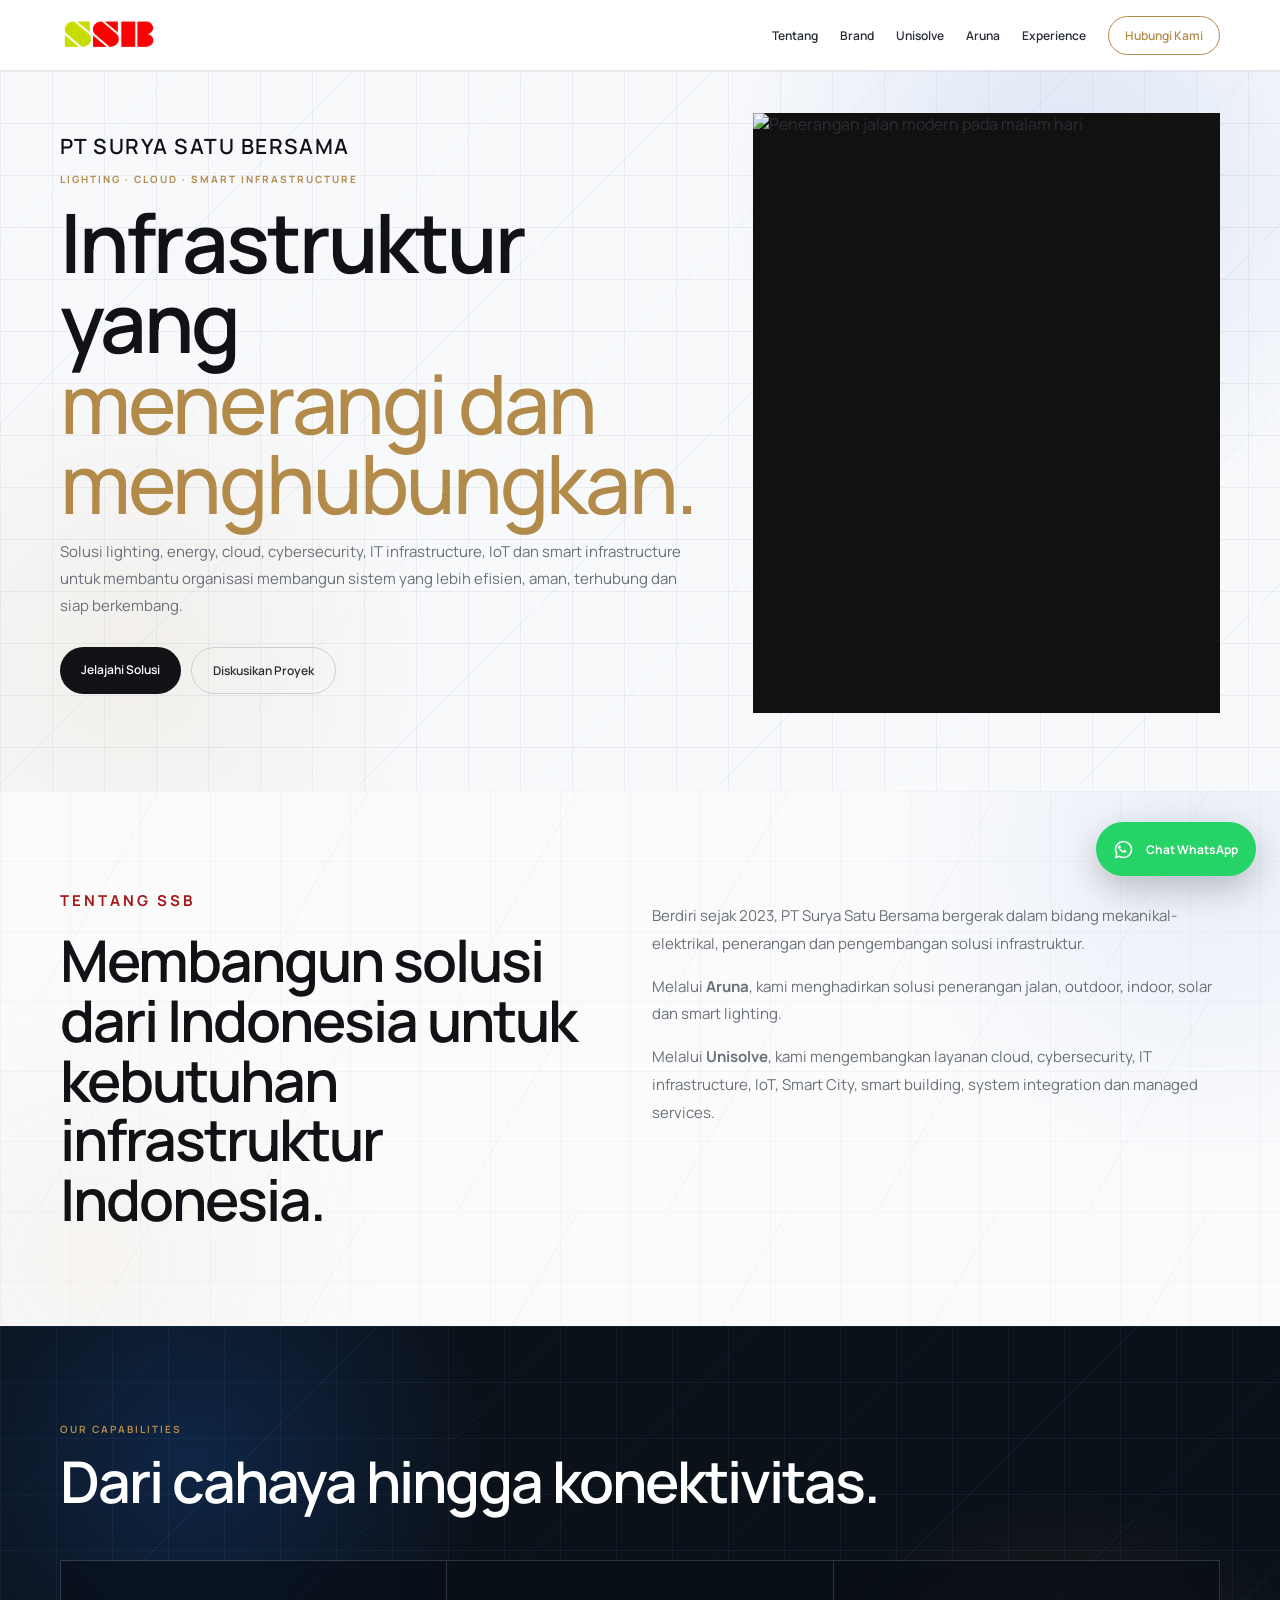
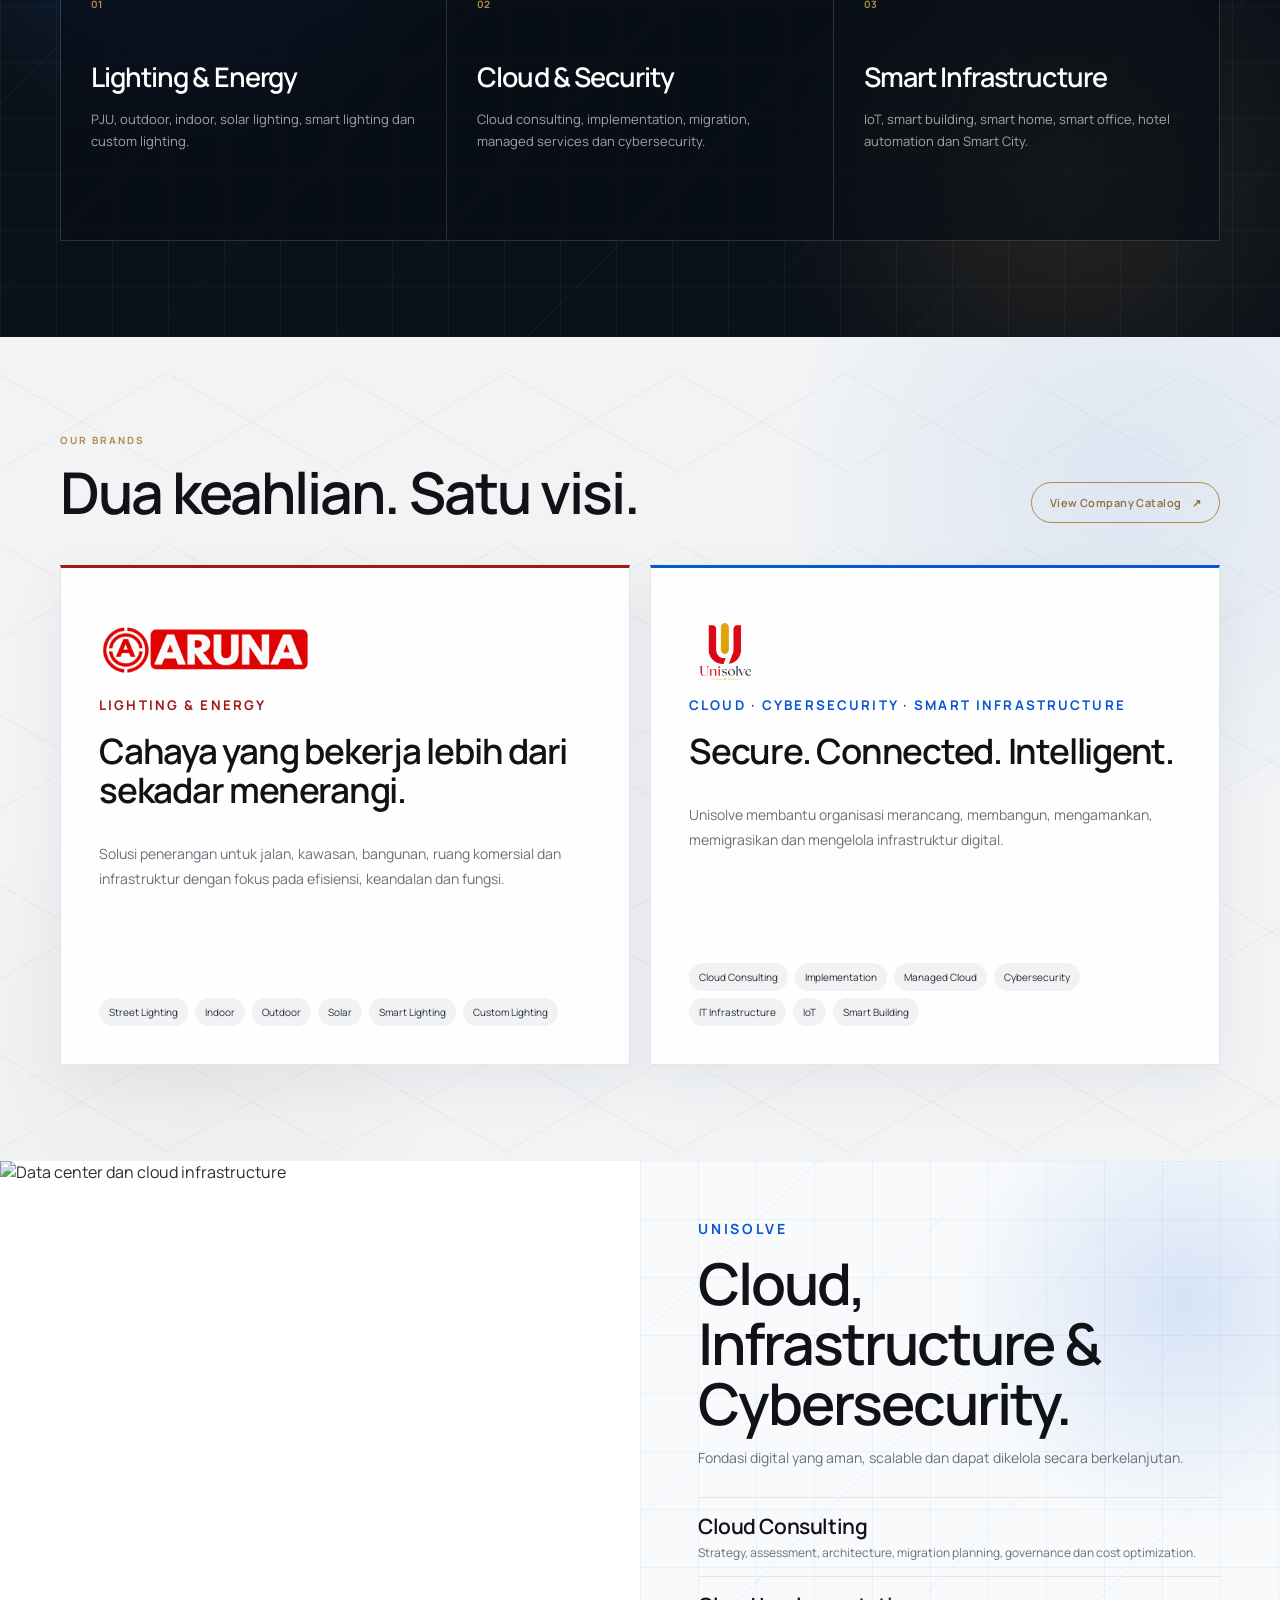
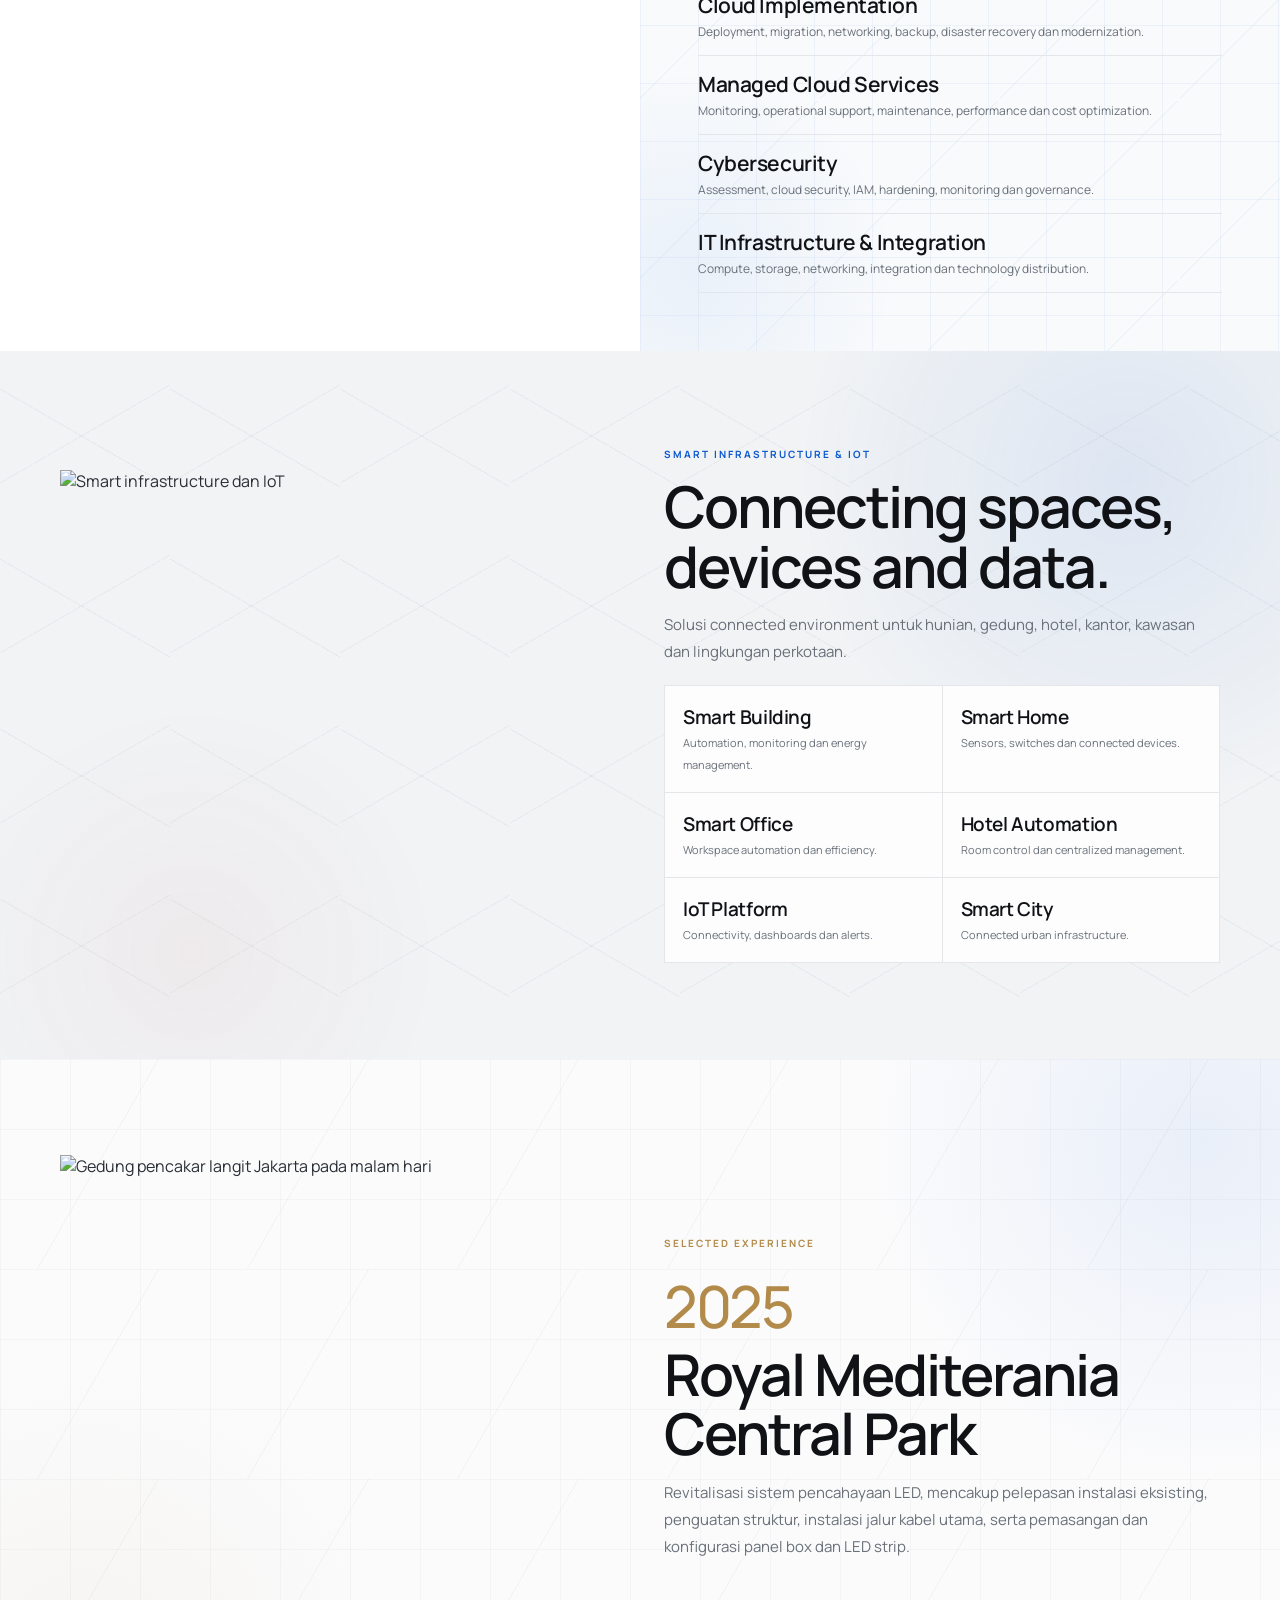
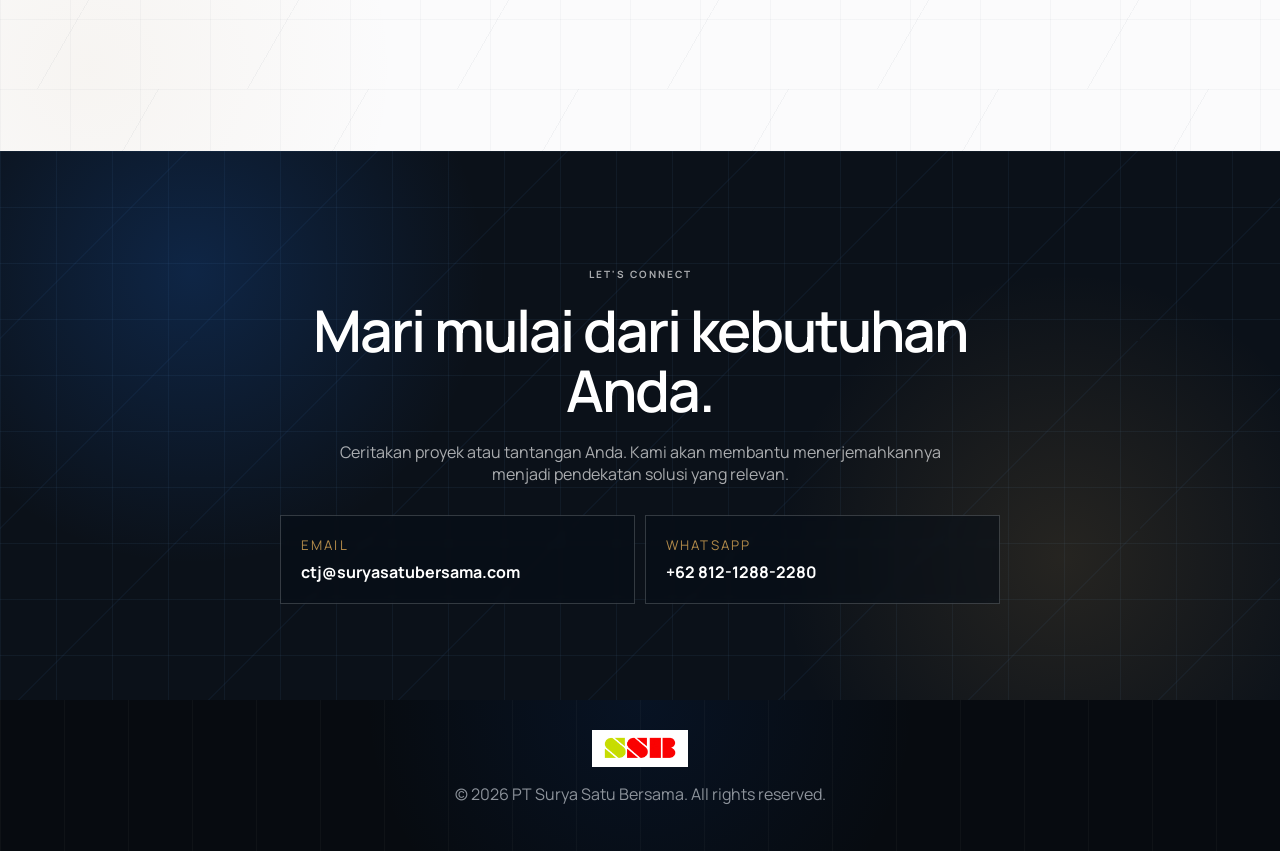
==== commit d6958acc: "Enhance background depth only with premium technology treatment" ====
--- a/index.html
+++ b/index.html
@@ -1 +1 @@
-<!doctype html><html lang="id"><head><meta charset="utf-8"><meta name="viewport" content="width=device-width,initial-scale=1"><title>PT Surya Satu Bersama | Lighting, Cloud & Smart Infrastructure</title><meta name="description" content="PT Surya Satu Bersama menghadirkan solusi lighting, energy, cloud, cybersecurity, IoT dan smart infrastructure melalui Aruna dan Unisolve."><link rel="icon" href="favicon.png"><link rel="preconnect" href="https://fonts.googleapis.com"><link rel="preconnect" href="https://fonts.gstatic.com" crossorigin><link href="https://fonts.googleapis.com/css2?family=Manrope:wght@400;500;600;700&display=swap" rel="stylesheet"><style>:root{--ink:#101216;--muted:#697079;--line:#e4e6e9;--gold:#b28a4a;--red:#a31717;--blue:#0b57d0;--bg:#fff;--alt:#f5f5f5;--font:'Manrope',Arial,sans-serif;--max:1160px}*{box-sizing:border-box}html{scroll-behavior:smooth}body{margin:0;background:#fff;color:#292e35;font-family:var(--font)}img{display:block;max-width:100%}a{text-decoration:none;color:inherit}.wrap{width:min(var(--max),calc(100% - 40px));margin:auto}.hdr{position:sticky;top:0;z-index:20;background:rgba(255,255,255,.96);border-bottom:1px solid var(--line);backdrop-filter:blur(10px)}.nav{min-height:70px;display:flex;align-items:center;justify-content:space-between;gap:20px}.nav img{height:34px;width:auto;max-width:175px;object-fit:contain}.links{display:flex;gap:22px;align-items:center;font-size:12px;font-weight:600}.links a:hover{color:var(--red)}.cta{padding:10px 16px;border:1px solid var(--gold);border-radius:999px;color:var(--gold)}.hero{padding:42px 0 78px;background-color:#fff;background-image:linear-gradient(rgba(16,18,22,.025) 1px,transparent 1px),linear-gradient(90deg,rgba(16,18,22,.025) 1px,transparent 1px),radial-gradient(circle at 12% 18%,rgba(11,87,208,.055) 0 1px,transparent 1.5px),radial-gradient(circle at 88% 72%,rgba(178,138,74,.055) 0 1px,transparent 1.5px);background-size:56px 56px,56px 56px,120px 120px,150px 150px}.hero-grid{display:grid;grid-template-columns:1fr 1fr;gap:58px;align-items:center}.company{font-size:21px;letter-spacing:.07em;text-transform:uppercase;font-weight:600;color:var(--ink);margin-bottom:12px}.ey{font-size:10px;letter-spacing:.2em;text-transform:uppercase;font-weight:700;color:var(--gold);margin:0 0 16px}h1,h2,h3{font-family:var(--font);color:var(--ink);margin:0;letter-spacing:-.035em}h1{font-size:clamp(52px,6.5vw,82px);line-height:.98;font-weight:600}h1 em{color:var(--gold);font-style:normal;font-weight:500}h2{font-size:clamp(38px,4.5vw,58px);line-height:1.04;font-weight:600}h3{font-size:27px;font-weight:600}.lead{color:var(--muted);line-height:1.8;font-size:15px;max-width:650px}.hero-img{height:600px;overflow:hidden;background:#111}.hero-img img{width:100%;height:100%;object-fit:cover}.btns{display:flex;gap:10px;margin-top:28px;flex-wrap:wrap}.btn{padding:14px 21px;border-radius:999px;font-size:12px;font-weight:600}.darkbtn{background:var(--ink);color:#fff}.linebtn{border:1px solid #ccd0d5}.sec{padding:96px 0}.sec:not(.alt):not(.dark){background-color:#fff;background-image:linear-gradient(115deg,transparent 0 48%,rgba(16,18,22,.018) 48% 48.5%,transparent 48.5% 100%),radial-gradient(circle at 8% 82%,rgba(11,87,208,.04) 0 1px,transparent 1.5px);background-size:180px 180px,110px 110px}.alt{background-color:#f5f5f5;background-image:linear-gradient(rgba(16,18,22,.022) 1px,transparent 1px),linear-gradient(90deg,rgba(16,18,22,.022) 1px,transparent 1px),radial-gradient(circle at 90% 16%,rgba(11,87,208,.04) 0 1px,transparent 1.5px);background-size:64px 64px,64px 64px,125px 125px}.dark{background-color:var(--ink);background-image:linear-gradient(rgba(255,255,255,.025) 1px,transparent 1px),linear-gradient(90deg,rgba(255,255,255,.025) 1px,transparent 1px),radial-gradient(circle at 14% 24%,rgba(60,130,255,.12) 0 1px,transparent 1.7px),radial-gradient(circle at 82% 72%,rgba(178,138,74,.09) 0 1px,transparent 1.7px);background-size:58px 58px,58px 58px,118px 118px,145px 145px;color:#fff}.dark h2,.dark h3{color:#fff}.intro{display:grid;grid-template-columns:1fr 1.1fr;gap:75px}.intro p{color:var(--muted);line-height:1.85;font-size:15px}.cards{display:grid;grid-template-columns:repeat(3,1fr);margin-top:48px;border-left:1px solid rgba(255,255,255,.15);border-top:1px solid rgba(255,255,255,.15)}.card{padding:30px;min-height:280px;border-right:1px solid rgba(255,255,255,.15);border-bottom:1px solid rgba(255,255,255,.15);background:rgba(16,18,22,.28)}.card b{color:var(--gold);font-size:10px}.card h3{margin:45px 0 12px}.card p{font-size:13px;line-height:1.7;color:rgba(255,255,255,.62)}.brand-head{display:flex;align-items:flex-end;justify-content:space-between;gap:28px}.catalog-btn{display:inline-flex;align-items:center;gap:10px;flex:0 0 auto;padding:12px 18px;border:1px solid var(--gold);border-radius:999px;color:#8f6c35;font-size:11px;font-weight:600;letter-spacing:.04em;transition:.2s}.catalog-btn:hover{background:var(--gold);color:#fff;transform:translateY(-1px)}.brands{display:grid;grid-template-columns:1fr 1fr;gap:20px;margin-top:42px}.brand{background:rgba(255,255,255,.97);border:1px solid var(--line);padding:38px;min-height:500px;display:flex;flex-direction:column}.brand.aruna{border-top:3px solid var(--red)}.brand.unisolve{border-top:3px solid var(--blue)}.logo-box{height:90px;display:flex;align-items:center}.logo-box img{width:auto;height:auto;max-height:72px;object-fit:contain}.aruna .logo-box img{max-width:225px}.unisolve .logo-box img{max-width:235px}.brand small{font-weight:700;letter-spacing:.16em}.aruna small{color:var(--red)}.unisolve small{color:var(--blue)}.brand h3{font-size:35px;line-height:1.12;margin:18px 0}.brand p{color:var(--muted);font-size:14px;line-height:1.75}.chips{margin-top:auto;display:flex;flex-wrap:wrap;gap:7px}.chips span{font-size:10px;background:#f0f2f4;padding:7px 10px;border-radius:999px}.split{display:grid;grid-template-columns:1fr 1fr;min-height:560px}.split img{width:100%;height:100%;min-height:560px;object-fit:cover}.copy{padding:58px;display:flex;justify-content:center;flex-direction:column;background-color:#fff;background-image:linear-gradient(rgba(11,87,208,.025) 1px,transparent 1px),linear-gradient(90deg,rgba(11,87,208,.025) 1px,transparent 1px),radial-gradient(circle at 84% 20%,rgba(11,87,208,.055) 0 1px,transparent 1.5px);background-size:62px 62px,62px 62px,120px 120px}.copy p{color:var(--muted);font-size:14px}.svc{border-top:1px solid var(--line);margin-top:16px}.svc div{padding:14px 0;border-bottom:1px solid var(--line)}.svc strong{display:block;font-family:var(--font);font-size:21px;font-weight:600;color:var(--ink);letter-spacing:-.02em}.svc span{color:var(--muted);font-size:12px}.smart{display:grid;grid-template-columns:1fr 1fr;gap:48px;align-items:center}.smart img{width:100%;height:470px;object-fit:cover}.smart-list{display:grid;grid-template-columns:1fr 1fr;gap:1px;background:var(--line);border:1px solid var(--line);margin-top:20px}.smart-list div{background:rgba(255,255,255,.97);padding:18px}.smart-list strong{display:block;font-family:var(--font);font-size:19px;font-weight:600;color:var(--ink);letter-spacing:-.02em}.smart-list span{font-size:11px;color:var(--muted)}.project{display:grid;grid-template-columns:1fr 1fr;gap:48px;align-items:center}.project img{width:100%;height:500px;object-fit:cover}.year{font-family:var(--font);font-size:58px;font-weight:500;letter-spacing:-.04em;color:var(--gold)}.contact{text-align:center}.contact h2{max-width:780px;margin:auto}.contact p{max-width:610px;margin:20px auto;color:rgba(255,255,255,.65)}.contact-grid{display:grid;grid-template-columns:1fr 1fr;gap:10px;max-width:720px;margin:30px auto 0}.contact-grid a{border:1px solid rgba(255,255,255,.18);padding:20px;text-align:left;background:rgba(16,18,22,.3)}.contact-grid small{display:block;color:var(--gold);letter-spacing:.16em;margin-bottom:7px}.foot{background-color:#090b0e;background-image:linear-gradient(90deg,rgba(255,255,255,.018) 1px,transparent 1px);background-size:64px 64px;text-align:center;color:#8d939b;padding:30px}.foot img{height:27px;width:auto;max-width:170px;margin:auto;background:#fff;padding:5px 9px;box-sizing:content-box}.wa-float{position:fixed;right:24px;bottom:24px;z-index:100;display:flex;align-items:center;gap:10px;height:54px;padding:0 18px 0 15px;border-radius:999px;background:#25D366;color:#fff;font-size:12px;font-weight:700;box-shadow:0 12px 34px rgba(0,0,0,.22);transition:.2s ease}.wa-float:hover{transform:translateY(-2px);box-shadow:0 15px 38px rgba(0,0,0,.28)}.wa-float svg{width:25px;height:25px;fill:currentColor;flex:0 0 auto}@media(max-width:900px){.links a:not(.cta){display:none}.hero-grid,.intro,.brands,.split,.smart,.project{grid-template-columns:1fr}.hero-img{height:420px}.split img{min-height:420px}.copy{padding:48px 24px}.cards{grid-template-columns:1fr}.smart img{height:380px}}@media(max-width:560px){.wrap{width:calc(100% - 32px)}.hero{padding-top:26px}.company{font-size:16px}.hero-img{height:350px}.sec{padding:72px 0}.brand-head{display:block}.catalog-btn{margin-top:22px}.brand{padding:28px;min-height:460px}.logo-box{height:82px}.smart-list,.contact-grid{grid-template-columns:1fr}.project img{height:400px}.wa-float{right:16px;bottom:16px;width:54px;padding:0;justify-content:center}.wa-float span{display:none}}</style></head><body><header class="hdr"><div class="wrap nav"><a href="#top"><img src="logo-ssb.png" alt="PT Surya Satu Bersama"></a><nav class="links"><a href="#about">Tentang</a><a href="#brands">Brand</a><a href="#unisolve">Unisolve</a><a href="#aruna">Aruna</a><a href="#experience">Experience</a><a class="cta" href="#contact">Hubungi Kami</a></nav></div></header><main id="top"><section class="hero"><div class="wrap hero-grid"><div><div class="company">PT Surya Satu Bersama</div><p class="ey">LIGHTING · CLOUD · SMART INFRASTRUCTURE</p><h1>Infrastruktur yang<br><em>menerangi dan menghubungkan.</em></h1><p class="lead">Solusi lighting, energy, cloud, cybersecurity, IT infrastructure, IoT dan smart infrastructure untuk membantu organisasi membangun sistem yang lebih efisien, aman, terhubung dan siap berkembang.</p><div class="btns"><a class="btn darkbtn" href="#brands">Jelajahi Solusi</a><a class="btn linebtn" href="#contact">Diskusikan Proyek</a></div></div><div class="hero-img"><img src="https://images.pexels.com/photos/3691529/pexels-photo-3691529.jpeg?auto=compress&cs=tinysrgb&w=1200" alt="Penerangan jalan modern pada malam hari"></div></div></section><section class="sec" id="about"><div class="wrap intro"><div><p class="ey" style="color:var(--red)">Tentang SSB</p><h2>Membangun solusi dari Indonesia untuk kebutuhan infrastruktur Indonesia.</h2></div><div><p>Berdiri sejak 2023, PT Surya Satu Bersama bergerak dalam bidang mekanikal-elektrikal, penerangan dan pengembangan solusi infrastruktur.</p><p>Melalui <b>Aruna</b>, kami menghadirkan solusi penerangan jalan, outdoor, indoor, solar dan smart lighting.</p><p>Melalui <b>Unisolve</b>, kami mengembangkan layanan cloud, cybersecurity, IT infrastructure, IoT, Smart City, smart building, system integration dan managed services.</p></div></div></section><section class="sec dark"><div class="wrap"><p class="ey">Our Capabilities</p><h2>Dari cahaya hingga konektivitas.</h2><div class="cards"><article class="card"><b>01</b><h3>Lighting & Energy</h3><p>PJU, outdoor, indoor, solar lighting, smart lighting dan custom lighting.</p></article><article class="card"><b>02</b><h3>Cloud & Security</h3><p>Cloud consulting, implementation, migration, managed services dan cybersecurity.</p></article><article class="card"><b>03</b><h3>Smart Infrastructure</h3><p>IoT, smart building, smart home, smart office, hotel automation dan Smart City.</p></article></div></div></section><section class="sec alt" id="brands"><div class="wrap"><div class="brand-head"><div><p class="ey">Our Brands</p><h2>Dua keahlian. Satu visi.</h2></div><a class="catalog-btn" href="catalog.html" target="_blank" rel="noopener">View Company Catalog <span>↗</span></a></div><div class="brands"><article class="brand aruna" id="aruna"><div class="logo-box"><img src="logo-aruna.png" alt="Aruna"></div><small>LIGHTING & ENERGY</small><h3>Cahaya yang bekerja lebih dari sekadar menerangi.</h3><p>Solusi penerangan untuk jalan, kawasan, bangunan, ruang komersial dan infrastruktur dengan fokus pada efisiensi, keandalan dan fungsi.</p><div class="chips"><span>Street Lighting</span><span>Indoor</span><span>Outdoor</span><span>Solar</span><span>Smart Lighting</span><span>Custom Lighting</span></div></article><article class="brand unisolve"><div class="logo-box"><img src="logo-unisolve.png" alt="Unisolve"></div><small>CLOUD · CYBERSECURITY · SMART INFRASTRUCTURE</small><h3>Secure. Connected. Intelligent.</h3><p>Unisolve membantu organisasi merancang, membangun, mengamankan, memigrasikan dan mengelola infrastruktur digital.</p><div class="chips"><span>Cloud Consulting</span><span>Implementation</span><span>Managed Cloud</span><span>Cybersecurity</span><span>IT Infrastructure</span><span>IoT</span><span>Smart Building</span></div></article></div></div></section><section class="split" id="unisolve"><img src="https://images.pexels.com/photos/5408005/pexels-photo-5408005.jpeg?auto=compress&cs=tinysrgb&w=1400" alt="Data center dan cloud infrastructure"><div class="copy"><p class="ey" style="color:var(--blue)">Unisolve</p><h2>Cloud, Infrastructure & Cybersecurity.</h2><p>Fondasi digital yang aman, scalable dan dapat dikelola secara berkelanjutan.</p><div class="svc"><div><strong>Cloud Consulting</strong><span>Strategy, assessment, architecture, migration planning, governance dan cost optimization.</span></div><div><strong>Cloud Implementation</strong><span>Deployment, migration, networking, backup, disaster recovery dan modernization.</span></div><div><strong>Managed Cloud Services</strong><span>Monitoring, operational support, maintenance, performance dan cost optimization.</span></div><div><strong>Cybersecurity</strong><span>Assessment, cloud security, IAM, hardening, monitoring dan governance.</span></div><div><strong>IT Infrastructure & Integration</strong><span>Compute, storage, networking, integration dan technology distribution.</span></div></div></div></section><section class="sec alt"><div class="wrap smart"><img src="https://images.pexels.com/photos/30156624/pexels-photo-30156624.jpeg?auto=compress&cs=tinysrgb&w=1200" alt="Smart infrastructure dan IoT"><div><p class="ey" style="color:var(--blue)">Smart Infrastructure & IoT</p><h2>Connecting spaces, devices and data.</h2><p class="lead">Solusi connected environment untuk hunian, gedung, hotel, kantor, kawasan dan lingkungan perkotaan.</p><div class="smart-list"><div><strong>Smart Building</strong><span>Automation, monitoring dan energy management.</span></div><div><strong>Smart Home</strong><span>Sensors, switches dan connected devices.</span></div><div><strong>Smart Office</strong><span>Workspace automation dan efficiency.</span></div><div><strong>Hotel Automation</strong><span>Room control dan centralized management.</span></div><div><strong>IoT Platform</strong><span>Connectivity, dashboards dan alerts.</span></div><div><strong>Smart City</strong><span>Connected urban infrastructure.</span></div></div></div></div></section><section class="sec" id="experience"><div class="wrap project"><img src="https://images.pexels.com/photos/16898414/pexels-photo-16898414.jpeg?auto=compress&cs=tinysrgb&w=1200" alt="Gedung pencakar langit Jakarta pada malam hari"><div><p class="ey">Selected Experience</p><div class="year">2025</div><h2>Royal Mediterania Central Park</h2><p class="lead">Revitalisasi sistem pencahayaan LED, mencakup pelepasan instalasi eksisting, penguatan struktur, instalasi jalur kabel utama, serta pemasangan dan konfigurasi panel box dan LED strip.</p></div></div></section><section class="sec dark contact" id="contact"><div class="wrap"><p class="ey">LET'S CONNECT</p><h2>Mari mulai dari kebutuhan Anda.</h2><p>Ceritakan proyek atau tantangan Anda. Kami akan membantu menerjemahkannya menjadi pendekatan solusi yang relevan.</p><div class="contact-grid"><a href="mailto:ctj@suryasatubersama.com"><small>EMAIL</small><strong>ctj@suryasatubersama.com</strong></a><a href="https://wa.me/6281212882280" target="_blank" rel="noopener"><small>WHATSAPP</small><strong>+62 812-1288-2280</strong></a></div></div></section></main><a class="wa-float" href="https://wa.me/6281212882280?text=Halo%20PT%20Surya%20Satu%20Bersama%2C%20saya%20ingin%20berdiskusi%20mengenai%20solusi%20dan%20kebutuhan%20proyek." target="_blank" rel="noopener" aria-label="Hubungi PT Surya Satu Bersama melalui WhatsApp"><svg viewBox="0 0 32 32" aria-hidden="true"><path d="M19.11 17.37c-.26-.13-1.54-.76-1.78-.85-.24-.09-.41-.13-.59.13-.17.26-.67.85-.82 1.02-.15.17-.3.2-.56.07-.26-.13-1.09-.4-2.08-1.29-.77-.68-1.29-1.53-1.44-1.79-.15-.26-.02-.4.11-.53.12-.12.26-.3.39-.46.13-.15.17-.26.26-.43.09-.17.04-.33-.02-.46-.07-.13-.59-1.41-.8-1.93-.21-.51-.43-.44-.59-.45h-.5c-.17 0-.46.07-.7.33-.24.26-.91.89-.91 2.17s.94 2.52 1.07 2.69c.13.17 1.84 2.82 4.47 3.95.62.27 1.11.43 1.49.55.63.2 1.19.17 1.64.1.5-.07 1.54-.63 1.76-1.24.22-.61.22-1.13.15-1.24-.06-.11-.24-.17-.5-.3zM16.04 4.8c-6.17 0-11.19 5.02-11.19 11.19 0 1.97.51 3.89 1.49 5.58L4.75 27.4l5.97-1.57a11.15 11.15 0 0 0 5.31 1.35h.01c6.17 0 11.19-5.02 11.19-11.19 0-2.99-1.16-5.8-3.28-7.91A11.1 11.1 0 0 0 16.04 4.8zm0 20.49h-.01a9.27 9.27 0 0 1-4.72-1.29l-.34-.2-3.54.93.95-3.45-.22-.35a9.29 9.29 0 1 1 7.88 4.36z"/></svg><span>Chat WhatsApp</span></a><footer class="foot"><img src="logo-ssb.png" alt="PT Surya Satu Bersama"><p>© <span id="year"></span> PT Surya Satu Bersama. All rights reserved.</p></footer><script>document.getElementById('year').textContent=new Date().getFullYear()</script></body></html>+<!doctype html><html lang="id"><head><meta charset="utf-8"><meta name="viewport" content="width=device-width,initial-scale=1"><title>PT Surya Satu Bersama | Lighting, Cloud & Smart Infrastructure</title><meta name="description" content="PT Surya Satu Bersama menghadirkan solusi lighting, energy, cloud, cybersecurity, IoT dan smart infrastructure melalui Aruna dan Unisolve."><link rel="icon" href="favicon.png"><link rel="preconnect" href="https://fonts.googleapis.com"><link rel="preconnect" href="https://fonts.gstatic.com" crossorigin><link href="https://fonts.googleapis.com/css2?family=Manrope:wght@400;500;600;700&display=swap" rel="stylesheet"><style>:root{--ink:#101216;--muted:#697079;--line:#e4e6e9;--gold:#b28a4a;--red:#a31717;--blue:#0b57d0;--bg:#fff;--alt:#f5f5f5;--font:'Manrope',Arial,sans-serif;--max:1160px}*{box-sizing:border-box}html{scroll-behavior:smooth}body{margin:0;background:#fff;color:#292e35;font-family:var(--font)}img{display:block;max-width:100%}a{text-decoration:none;color:inherit}.wrap{width:min(var(--max),calc(100% - 40px));margin:auto}.hdr{position:sticky;top:0;z-index:20;background:rgba(255,255,255,.96);border-bottom:1px solid var(--line);backdrop-filter:blur(10px)}.nav{min-height:70px;display:flex;align-items:center;justify-content:space-between;gap:20px}.nav img{height:34px;width:auto;max-width:175px;object-fit:contain}.links{display:flex;gap:22px;align-items:center;font-size:12px;font-weight:600}.links a:hover{color:var(--red)}.cta{padding:10px 16px;border:1px solid var(--gold);border-radius:999px;color:var(--gold)}.hero{padding:42px 0 78px;background-color:#f8f9fb;background-image:radial-gradient(circle at 83% 16%,rgba(11,87,208,.12),transparent 28%),radial-gradient(circle at 10% 82%,rgba(178,138,74,.09),transparent 24%),linear-gradient(rgba(12,31,55,.055) 1px,transparent 1px),linear-gradient(90deg,rgba(12,31,55,.055) 1px,transparent 1px),linear-gradient(135deg,transparent 0 48%,rgba(11,87,208,.035) 48% 48.5%,transparent 48.5% 100%);background-size:auto,auto,52px 52px,52px 52px,180px 180px}.hero-grid{display:grid;grid-template-columns:1fr 1fr;gap:58px;align-items:center}.company{font-size:21px;letter-spacing:.07em;text-transform:uppercase;font-weight:600;color:var(--ink);margin-bottom:12px}.ey{font-size:10px;letter-spacing:.2em;text-transform:uppercase;font-weight:700;color:var(--gold);margin:0 0 16px}h1,h2,h3{font-family:var(--font);color:var(--ink);margin:0;letter-spacing:-.035em}h1{font-size:clamp(52px,6.5vw,82px);line-height:.98;font-weight:600}h1 em{color:var(--gold);font-style:normal;font-weight:500}h2{font-size:clamp(38px,4.5vw,58px);line-height:1.04;font-weight:600}h3{font-size:27px;font-weight:600}.lead{color:var(--muted);line-height:1.8;font-size:15px;max-width:650px}.hero-img{height:600px;overflow:hidden;background:#111}.hero-img img{width:100%;height:100%;object-fit:cover}.btns{display:flex;gap:10px;margin-top:28px;flex-wrap:wrap}.btn{padding:14px 21px;border-radius:999px;font-size:12px;font-weight:600}.darkbtn{background:var(--ink);color:#fff}.linebtn{border:1px solid #ccd0d5}.sec{padding:96px 0}.sec:not(.alt):not(.dark){background-color:#fbfbfc;background-image:radial-gradient(circle at 94% 12%,rgba(11,87,208,.075),transparent 25%),radial-gradient(circle at 7% 88%,rgba(178,138,74,.06),transparent 23%),linear-gradient(120deg,transparent 0 47.7%,rgba(19,42,67,.045) 47.7% 48%,transparent 48% 100%),linear-gradient(rgba(19,42,67,.032) 1px,transparent 1px),linear-gradient(90deg,rgba(19,42,67,.032) 1px,transparent 1px);background-size:auto,auto,210px 210px,70px 70px,70px 70px}.alt{background-color:#f1f3f5;background-image:radial-gradient(circle at 88% 18%,rgba(11,87,208,.085),transparent 26%),radial-gradient(circle at 15% 85%,rgba(163,23,23,.04),transparent 20%),linear-gradient(30deg,transparent 0 49%,rgba(15,38,65,.045) 49% 49.5%,transparent 49.5% 100%),linear-gradient(150deg,transparent 0 49%,rgba(15,38,65,.035) 49% 49.5%,transparent 49.5% 100%);background-size:auto,auto,170px 170px,170px 170px}.dark{background-color:#0b1119;background-image:radial-gradient(circle at 15% 22%,rgba(26,103,211,.24),transparent 25%),radial-gradient(circle at 83% 74%,rgba(178,138,74,.16),transparent 25%),linear-gradient(rgba(104,160,224,.07) 1px,transparent 1px),linear-gradient(90deg,rgba(104,160,224,.07) 1px,transparent 1px),linear-gradient(135deg,transparent 0 49%,rgba(70,139,218,.06) 49% 49.5%,transparent 49.5% 100%);background-size:auto,auto,56px 56px,56px 56px,190px 190px;color:#fff}.dark h2,.dark h3{color:#fff}.intro{display:grid;grid-template-columns:1fr 1.1fr;gap:75px}.intro p{color:var(--muted);line-height:1.85;font-size:15px}.cards{display:grid;grid-template-columns:repeat(3,1fr);margin-top:48px;border-left:1px solid rgba(255,255,255,.15);border-top:1px solid rgba(255,255,255,.15)}.card{padding:30px;min-height:280px;border-right:1px solid rgba(255,255,255,.15);border-bottom:1px solid rgba(255,255,255,.15);background:rgba(7,13,22,.58);backdrop-filter:blur(3px)}.card b{color:var(--gold);font-size:10px}.card h3{margin:45px 0 12px}.card p{font-size:13px;line-height:1.7;color:rgba(255,255,255,.62)}.brand-head{display:flex;align-items:flex-end;justify-content:space-between;gap:28px}.catalog-btn{display:inline-flex;align-items:center;gap:10px;flex:0 0 auto;padding:12px 18px;border:1px solid var(--gold);border-radius:999px;color:#8f6c35;font-size:11px;font-weight:600;letter-spacing:.04em;transition:.2s}.catalog-btn:hover{background:var(--gold);color:#fff;transform:translateY(-1px)}.brands{display:grid;grid-template-columns:1fr 1fr;gap:20px;margin-top:42px}.brand{background:rgba(255,255,255,.94);border:1px solid var(--line);padding:38px;min-height:500px;display:flex;flex-direction:column;box-shadow:0 18px 50px rgba(15,30,50,.055)}.brand.aruna{border-top:3px solid var(--red)}.brand.unisolve{border-top:3px solid var(--blue)}.logo-box{height:90px;display:flex;align-items:center}.logo-box img{width:auto;height:auto;max-height:72px;object-fit:contain}.aruna .logo-box img{max-width:225px}.unisolve .logo-box img{max-width:235px}.brand small{font-weight:700;letter-spacing:.16em}.aruna small{color:var(--red)}.unisolve small{color:var(--blue)}.brand h3{font-size:35px;line-height:1.12;margin:18px 0}.brand p{color:var(--muted);font-size:14px;line-height:1.75}.chips{margin-top:auto;display:flex;flex-wrap:wrap;gap:7px}.chips span{font-size:10px;background:#f0f2f4;padding:7px 10px;border-radius:999px}.split{display:grid;grid-template-columns:1fr 1fr;min-height:560px}.split img{width:100%;height:100%;min-height:560px;object-fit:cover}.copy{padding:58px;display:flex;justify-content:center;flex-direction:column;background-color:#f8fafc;background-image:radial-gradient(circle at 85% 18%,rgba(11,87,208,.14),transparent 27%),radial-gradient(circle at 8% 90%,rgba(44,117,214,.07),transparent 22%),linear-gradient(rgba(11,87,208,.05) 1px,transparent 1px),linear-gradient(90deg,rgba(11,87,208,.05) 1px,transparent 1px),linear-gradient(135deg,transparent 0 49%,rgba(11,87,208,.04) 49% 49.5%,transparent 49.5% 100%);background-size:auto,auto,58px 58px,58px 58px,180px 180px}.copy p{color:var(--muted);font-size:14px}.svc{border-top:1px solid var(--line);margin-top:16px}.svc div{padding:14px 0;border-bottom:1px solid var(--line)}.svc strong{display:block;font-family:var(--font);font-size:21px;font-weight:600;color:var(--ink);letter-spacing:-.02em}.svc span{color:var(--muted);font-size:12px}.smart{display:grid;grid-template-columns:1fr 1fr;gap:48px;align-items:center}.smart img{width:100%;height:470px;object-fit:cover}.smart-list{display:grid;grid-template-columns:1fr 1fr;gap:1px;background:var(--line);border:1px solid var(--line);margin-top:20px}.smart-list div{background:rgba(255,255,255,.94);padding:18px}.smart-list strong{display:block;font-family:var(--font);font-size:19px;font-weight:600;color:var(--ink);letter-spacing:-.02em}.smart-list span{font-size:11px;color:var(--muted)}.project{display:grid;grid-template-columns:1fr 1fr;gap:48px;align-items:center}.project img{width:100%;height:500px;object-fit:cover}.year{font-family:var(--font);font-size:58px;font-weight:500;letter-spacing:-.04em;color:var(--gold)}.contact{text-align:center}.contact h2{max-width:780px;margin:auto}.contact p{max-width:610px;margin:20px auto;color:rgba(255,255,255,.65)}.contact-grid{display:grid;grid-template-columns:1fr 1fr;gap:10px;max-width:720px;margin:30px auto 0}.contact-grid a{border:1px solid rgba(255,255,255,.18);padding:20px;text-align:left;background:rgba(7,13,22,.56);backdrop-filter:blur(3px)}.contact-grid small{display:block;color:var(--gold);letter-spacing:.16em;margin-bottom:7px}.foot{background-color:#070b10;background-image:radial-gradient(circle at 50% 0,rgba(11,87,208,.1),transparent 42%),linear-gradient(90deg,rgba(255,255,255,.03) 1px,transparent 1px);background-size:auto,64px 64px;text-align:center;color:#8d939b;padding:30px}.foot img{height:27px;width:auto;max-width:170px;margin:auto;background:#fff;padding:5px 9px;box-sizing:content-box}.wa-float{position:fixed;right:24px;bottom:24px;z-index:100;display:flex;align-items:center;gap:10px;height:54px;padding:0 18px 0 15px;border-radius:999px;background:#25D366;color:#fff;font-size:12px;font-weight:700;box-shadow:0 12px 34px rgba(0,0,0,.22);transition:.2s ease}.wa-float:hover{transform:translateY(-2px);box-shadow:0 15px 38px rgba(0,0,0,.28)}.wa-float svg{width:25px;height:25px;fill:currentColor;flex:0 0 auto}@media(max-width:900px){.links a:not(.cta){display:none}.hero-grid,.intro,.brands,.split,.smart,.project{grid-template-columns:1fr}.hero-img{height:420px}.split img{min-height:420px}.copy{padding:48px 24px}.cards{grid-template-columns:1fr}.smart img{height:380px}}@media(max-width:560px){.wrap{width:calc(100% - 32px)}.hero{padding-top:26px}.company{font-size:16px}.hero-img{height:350px}.sec{padding:72px 0}.brand-head{display:block}.catalog-btn{margin-top:22px}.brand{padding:28px;min-height:460px}.logo-box{height:82px}.smart-list,.contact-grid{grid-template-columns:1fr}.project img{height:400px}.wa-float{right:16px;bottom:16px;width:54px;padding:0;justify-content:center}.wa-float span{display:none}}</style></head><body><header class="hdr"><div class="wrap nav"><a href="#top"><img src="logo-ssb.png" alt="PT Surya Satu Bersama"></a><nav class="links"><a href="#about">Tentang</a><a href="#brands">Brand</a><a href="#unisolve">Unisolve</a><a href="#aruna">Aruna</a><a href="#experience">Experience</a><a class="cta" href="#contact">Hubungi Kami</a></nav></div></header><main id="top"><section class="hero"><div class="wrap hero-grid"><div><div class="company">PT Surya Satu Bersama</div><p class="ey">LIGHTING · CLOUD · SMART INFRASTRUCTURE</p><h1>Infrastruktur yang<br><em>menerangi dan menghubungkan.</em></h1><p class="lead">Solusi lighting, energy, cloud, cybersecurity, IT infrastructure, IoT dan smart infrastructure untuk membantu organisasi membangun sistem yang lebih efisien, aman, terhubung dan siap berkembang.</p><div class="btns"><a class="btn darkbtn" href="#brands">Jelajahi Solusi</a><a class="btn linebtn" href="#contact">Diskusikan Proyek</a></div></div><div class="hero-img"><img src="https://images.pexels.com/photos/3691529/pexels-photo-3691529.jpeg?auto=compress&cs=tinysrgb&w=1200" alt="Penerangan jalan modern pada malam hari"></div></div></section><section class="sec" id="about"><div class="wrap intro"><div><p class="ey" style="color:var(--red)">Tentang SSB</p><h2>Membangun solusi dari Indonesia untuk kebutuhan infrastruktur Indonesia.</h2></div><div><p>Berdiri sejak 2023, PT Surya Satu Bersama bergerak dalam bidang mekanikal-elektrikal, penerangan dan pengembangan solusi infrastruktur.</p><p>Melalui <b>Aruna</b>, kami menghadirkan solusi penerangan jalan, outdoor, indoor, solar dan smart lighting.</p><p>Melalui <b>Unisolve</b>, kami mengembangkan layanan cloud, cybersecurity, IT infrastructure, IoT, Smart City, smart building, system integration dan managed services.</p></div></div></section><section class="sec dark"><div class="wrap"><p class="ey">Our Capabilities</p><h2>Dari cahaya hingga konektivitas.</h2><div class="cards"><article class="card"><b>01</b><h3>Lighting & Energy</h3><p>PJU, outdoor, indoor, solar lighting, smart lighting dan custom lighting.</p></article><article class="card"><b>02</b><h3>Cloud & Security</h3><p>Cloud consulting, implementation, migration, managed services dan cybersecurity.</p></article><article class="card"><b>03</b><h3>Smart Infrastructure</h3><p>IoT, smart building, smart home, smart office, hotel automation dan Smart City.</p></article></div></div></section><section class="sec alt" id="brands"><div class="wrap"><div class="brand-head"><div><p class="ey">Our Brands</p><h2>Dua keahlian. Satu visi.</h2></div><a class="catalog-btn" href="catalog.html" target="_blank" rel="noopener">View Company Catalog <span>↗</span></a></div><div class="brands"><article class="brand aruna" id="aruna"><div class="logo-box"><img src="logo-aruna.png" alt="Aruna"></div><small>LIGHTING & ENERGY</small><h3>Cahaya yang bekerja lebih dari sekadar menerangi.</h3><p>Solusi penerangan untuk jalan, kawasan, bangunan, ruang komersial dan infrastruktur dengan fokus pada efisiensi, keandalan dan fungsi.</p><div class="chips"><span>Street Lighting</span><span>Indoor</span><span>Outdoor</span><span>Solar</span><span>Smart Lighting</span><span>Custom Lighting</span></div></article><article class="brand unisolve"><div class="logo-box"><img src="logo-unisolve.png" alt="Unisolve"></div><small>CLOUD · CYBERSECURITY · SMART INFRASTRUCTURE</small><h3>Secure. Connected. Intelligent.</h3><p>Unisolve membantu organisasi merancang, membangun, mengamankan, memigrasikan dan mengelola infrastruktur digital.</p><div class="chips"><span>Cloud Consulting</span><span>Implementation</span><span>Managed Cloud</span><span>Cybersecurity</span><span>IT Infrastructure</span><span>IoT</span><span>Smart Building</span></div></article></div></div></section><section class="split" id="unisolve"><img src="https://images.pexels.com/photos/5408005/pexels-photo-5408005.jpeg?auto=compress&cs=tinysrgb&w=1400" alt="Data center dan cloud infrastructure"><div class="copy"><p class="ey" style="color:var(--blue)">Unisolve</p><h2>Cloud, Infrastructure & Cybersecurity.</h2><p>Fondasi digital yang aman, scalable dan dapat dikelola secara berkelanjutan.</p><div class="svc"><div><strong>Cloud Consulting</strong><span>Strategy, assessment, architecture, migration planning, governance dan cost optimization.</span></div><div><strong>Cloud Implementation</strong><span>Deployment, migration, networking, backup, disaster recovery dan modernization.</span></div><div><strong>Managed Cloud Services</strong><span>Monitoring, operational support, maintenance, performance dan cost optimization.</span></div><div><strong>Cybersecurity</strong><span>Assessment, cloud security, IAM, hardening, monitoring dan governance.</span></div><div><strong>IT Infrastructure & Integration</strong><span>Compute, storage, networking, integration dan technology distribution.</span></div></div></div></section><section class="sec alt"><div class="wrap smart"><img src="https://images.pexels.com/photos/30156624/pexels-photo-30156624.jpeg?auto=compress&cs=tinysrgb&w=1200" alt="Smart infrastructure dan IoT"><div><p class="ey" style="color:var(--blue)">Smart Infrastructure & IoT</p><h2>Connecting spaces, devices and data.</h2><p class="lead">Solusi connected environment untuk hunian, gedung, hotel, kantor, kawasan dan lingkungan perkotaan.</p><div class="smart-list"><div><strong>Smart Building</strong><span>Automation, monitoring dan energy management.</span></div><div><strong>Smart Home</strong><span>Sensors, switches dan connected devices.</span></div><div><strong>Smart Office</strong><span>Workspace automation dan efficiency.</span></div><div><strong>Hotel Automation</strong><span>Room control dan centralized management.</span></div><div><strong>IoT Platform</strong><span>Connectivity, dashboards dan alerts.</span></div><div><strong>Smart City</strong><span>Connected urban infrastructure.</span></div></div></div></div></section><section class="sec" id="experience"><div class="wrap project"><img src="https://images.pexels.com/photos/16898414/pexels-photo-16898414.jpeg?auto=compress&cs=tinysrgb&w=1200" alt="Gedung pencakar langit Jakarta pada malam hari"><div><p class="ey">Selected Experience</p><div class="year">2025</div><h2>Royal Mediterania Central Park</h2><p class="lead">Revitalisasi sistem pencahayaan LED, mencakup pelepasan instalasi eksisting, penguatan struktur, instalasi jalur kabel utama, serta pemasangan dan konfigurasi panel box dan LED strip.</p></div></div></section><section class="sec dark contact" id="contact"><div class="wrap"><p class="ey">LET'S CONNECT</p><h2>Mari mulai dari kebutuhan Anda.</h2><p>Ceritakan proyek atau tantangan Anda. Kami akan membantu menerjemahkannya menjadi pendekatan solusi yang relevan.</p><div class="contact-grid"><a href="mailto:ctj@suryasatubersama.com"><small>EMAIL</small><strong>ctj@suryasatubersama.com</strong></a><a href="https://wa.me/6281212882280" target="_blank" rel="noopener"><small>WHATSAPP</small><strong>+62 812-1288-2280</strong></a></div></div></section></main><a class="wa-float" href="https://wa.me/6281212882280?text=Halo%20PT%20Surya%20Satu%20Bersama%2C%20saya%20ingin%20berdiskusi%20mengenai%20solusi%20dan%20kebutuhan%20proyek." target="_blank" rel="noopener" aria-label="Hubungi PT Surya Satu Bersama melalui WhatsApp"><svg viewBox="0 0 32 32" aria-hidden="true"><path d="M19.11 17.37c-.26-.13-1.54-.76-1.78-.85-.24-.09-.41-.13-.59.13-.17.26-.67.85-.82 1.02-.15.17-.3.2-.56.07-.26-.13-1.09-.4-2.08-1.29-.77-.68-1.29-1.53-1.44-1.79-.15-.26-.02-.4.11-.53.12-.12.26-.3.39-.46.13-.15.17-.26.26-.43.09-.17.04-.33-.02-.46-.07-.13-.59-1.41-.8-1.93-.21-.51-.43-.44-.59-.45h-.5c-.17 0-.46.07-.7.33-.24.26-.91.89-.91 2.17s.94 2.52 1.07 2.69c.13.17 1.84 2.82 4.47 3.95.62.27 1.11.43 1.49.55.63.2 1.19.17 1.64.1.5-.07 1.54-.63 1.76-1.24.22-.61.22-1.13.15-1.24-.06-.11-.24-.17-.5-.3zM16.04 4.8c-6.17 0-11.19 5.02-11.19 11.19 0 1.97.51 3.89 1.49 5.58L4.75 27.4l5.97-1.57a11.15 11.15 0 0 0 5.31 1.35h.01c6.17 0 11.19-5.02 11.19-11.19 0-2.99-1.16-5.8-3.28-7.91A11.1 11.1 0 0 0 16.04 4.8zm0 20.49h-.01a9.27 9.27 0 0 1-4.72-1.29l-.34-.2-3.54.93.95-3.45-.22-.35a9.29 9.29 0 1 1 7.88 4.36z"/></svg><span>Chat WhatsApp</span></a><footer class="foot"><img src="logo-ssb.png" alt="PT Surya Satu Bersama"><p>© <span id="year"></span> PT Surya Satu Bersama. All rights reserved.</p></footer><script>document.getElementById('year').textContent=new Date().getFullYear()</script></body></html>
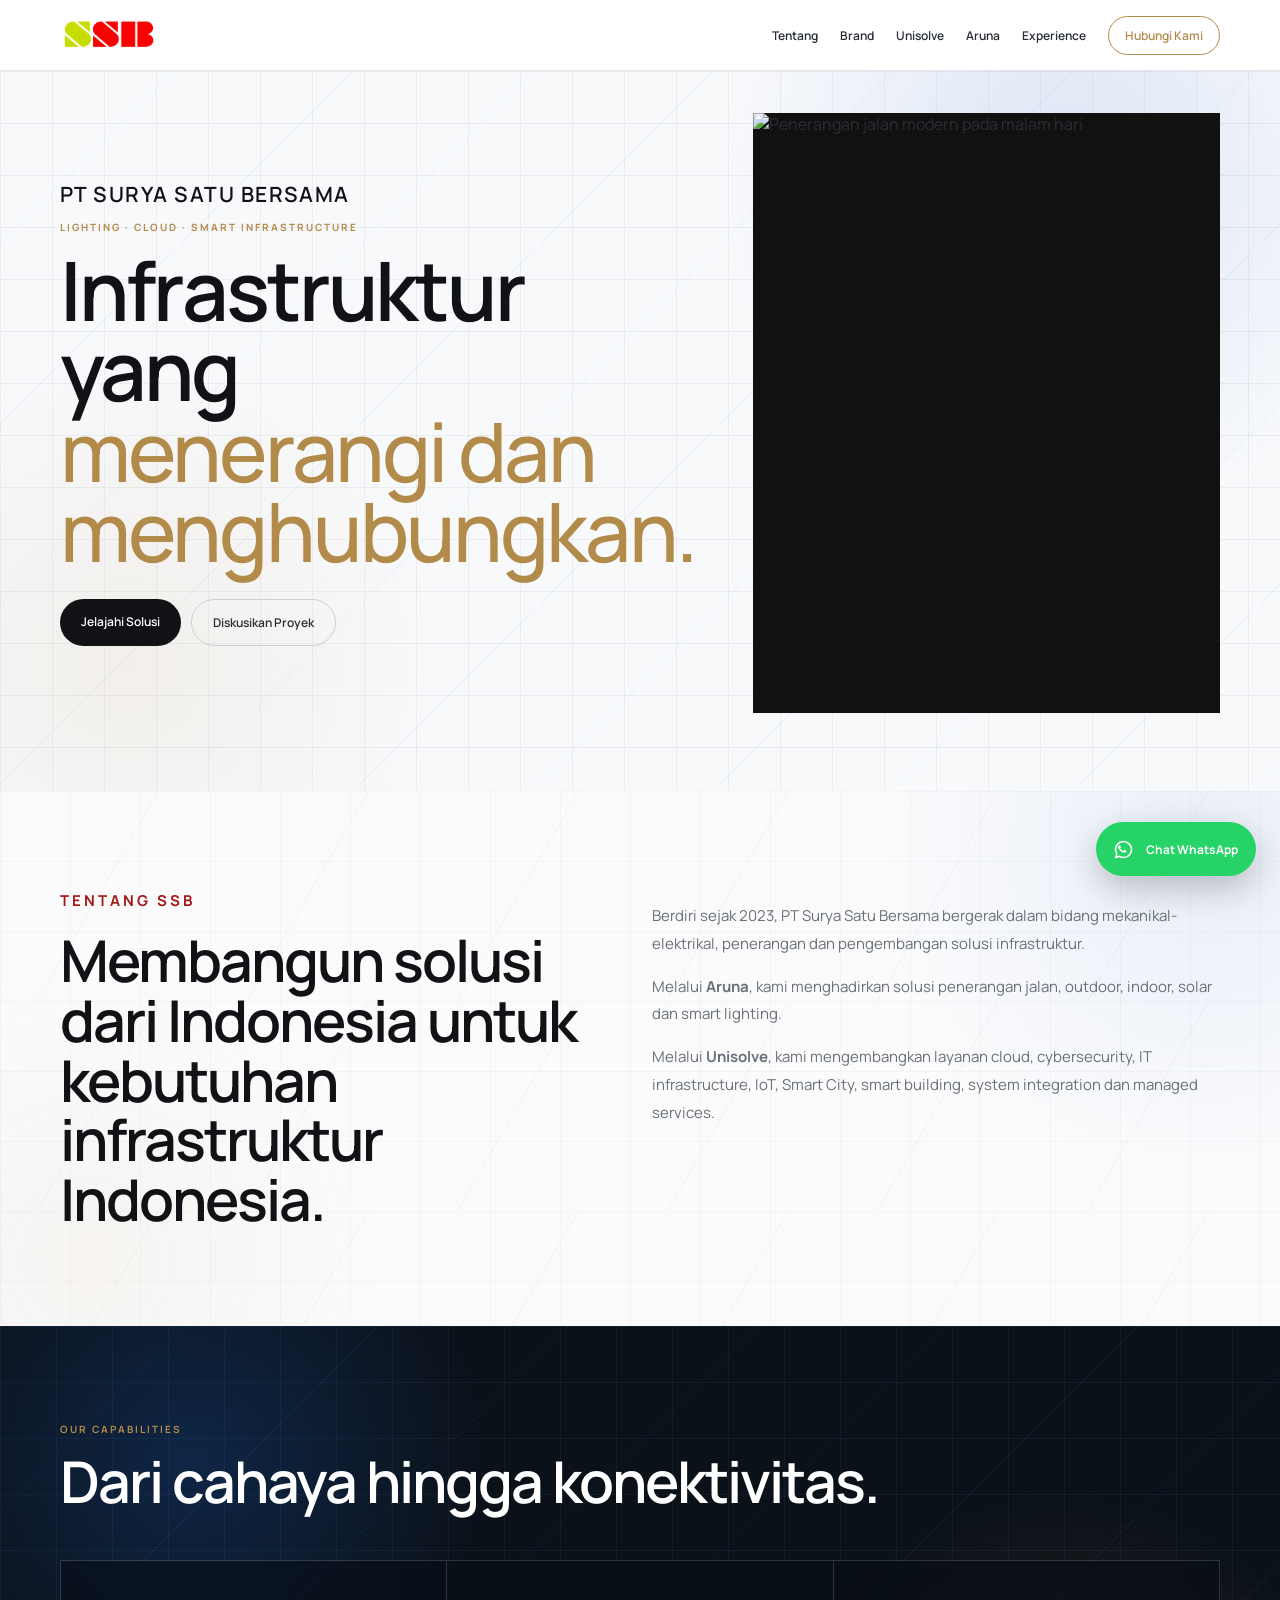
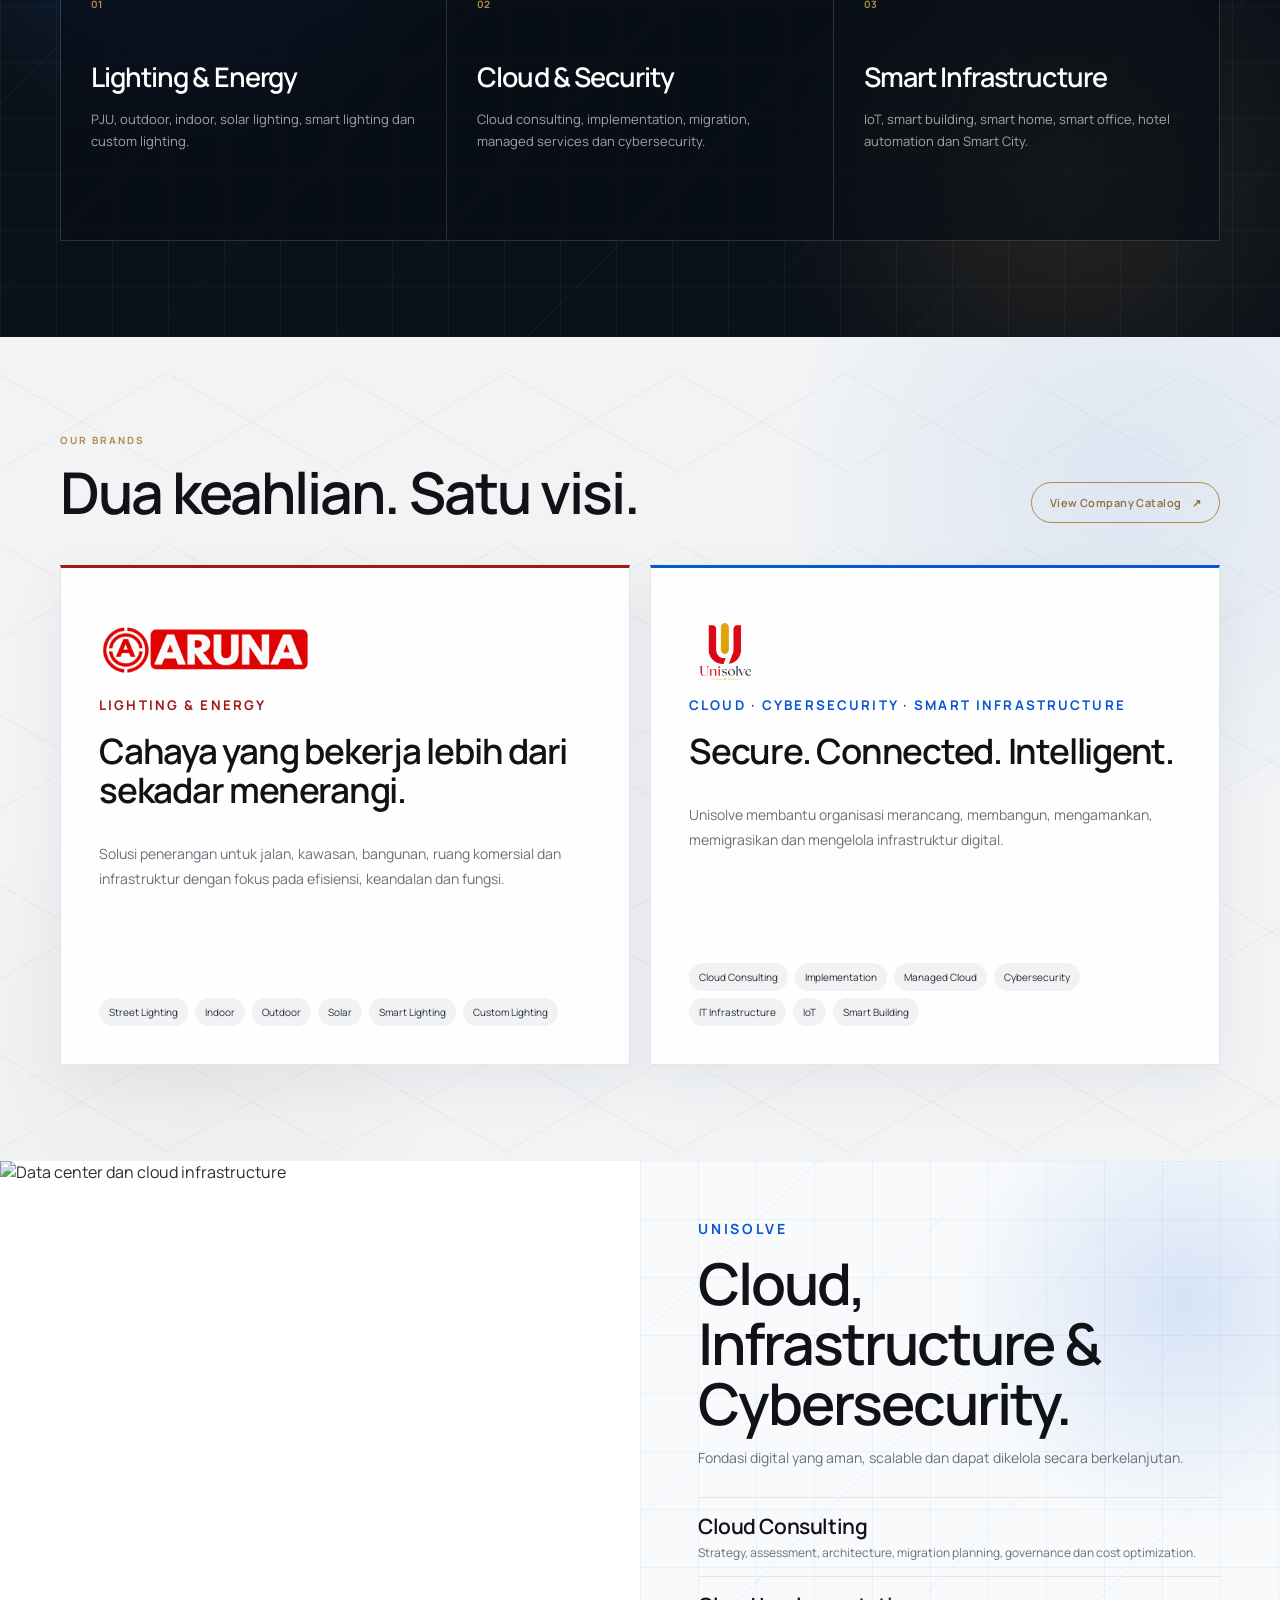
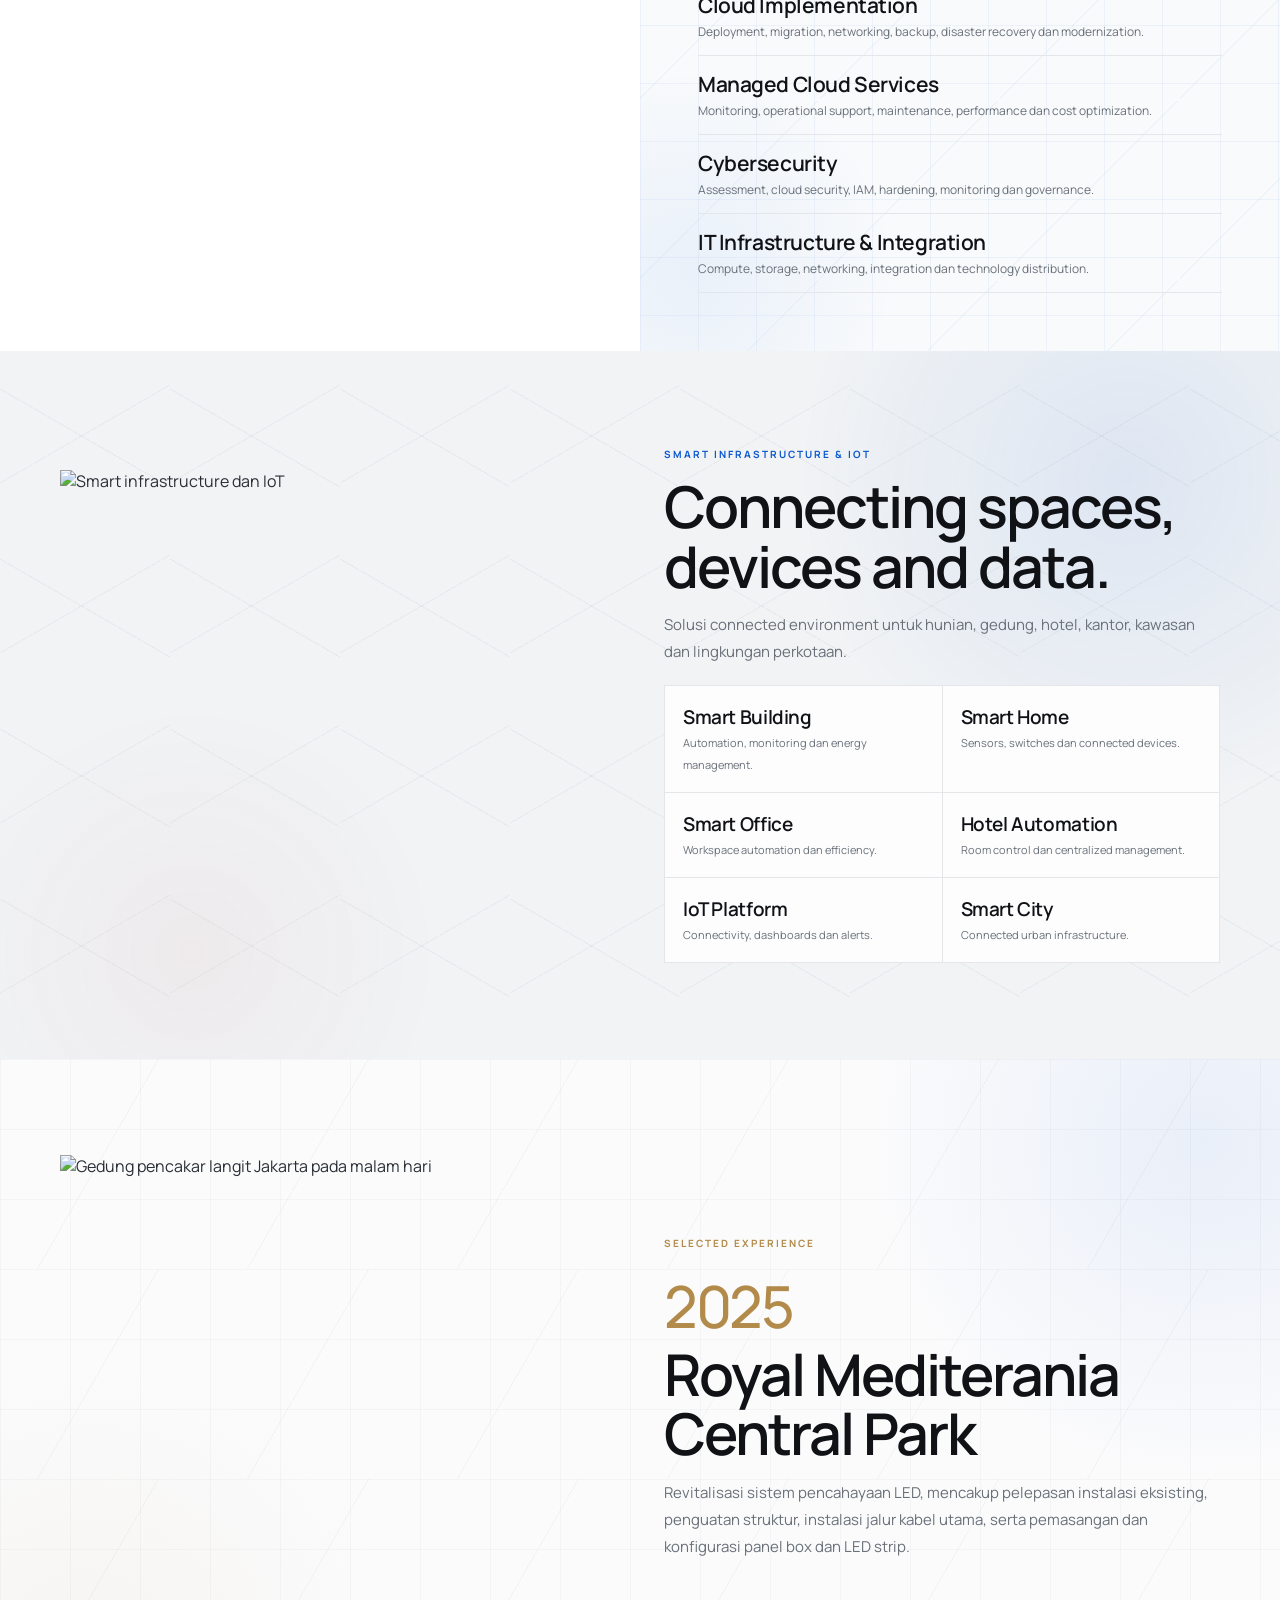
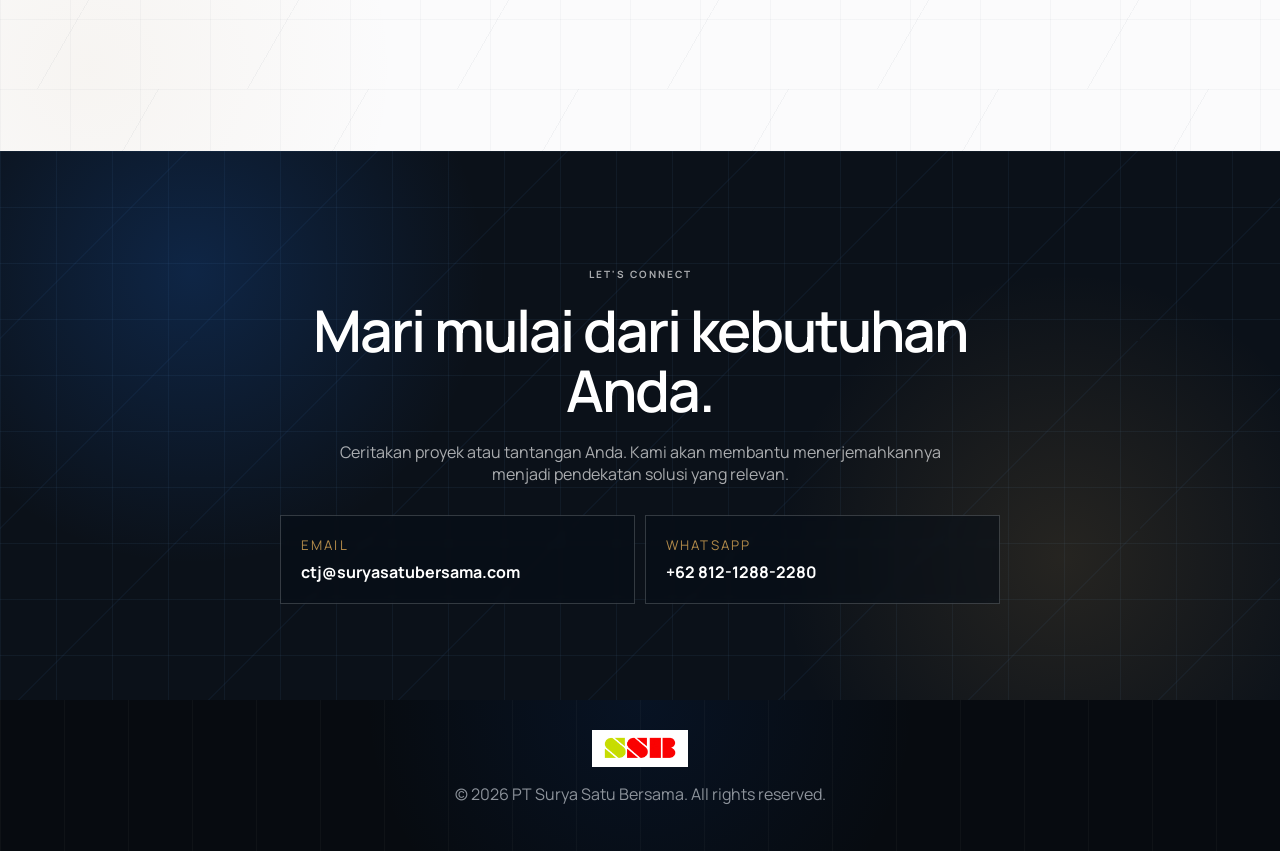
==== commit ccb7fff8: "Remove hero supporting paragraph" ====
--- a/index.html
+++ b/index.html
@@ -1 +1 @@
-<!doctype html><html lang="id"><head><meta charset="utf-8"><meta name="viewport" content="width=device-width,initial-scale=1"><title>PT Surya Satu Bersama | Lighting, Cloud & Smart Infrastructure</title><meta name="description" content="PT Surya Satu Bersama menghadirkan solusi lighting, energy, cloud, cybersecurity, IoT dan smart infrastructure melalui Aruna dan Unisolve."><link rel="icon" href="favicon.png"><link rel="preconnect" href="https://fonts.googleapis.com"><link rel="preconnect" href="https://fonts.gstatic.com" crossorigin><link href="https://fonts.googleapis.com/css2?family=Manrope:wght@400;500;600;700&display=swap" rel="stylesheet"><style>:root{--ink:#101216;--muted:#697079;--line:#e4e6e9;--gold:#b28a4a;--red:#a31717;--blue:#0b57d0;--bg:#fff;--alt:#f5f5f5;--font:'Manrope',Arial,sans-serif;--max:1160px}*{box-sizing:border-box}html{scroll-behavior:smooth}body{margin:0;background:#fff;color:#292e35;font-family:var(--font)}img{display:block;max-width:100%}a{text-decoration:none;color:inherit}.wrap{width:min(var(--max),calc(100% - 40px));margin:auto}.hdr{position:sticky;top:0;z-index:20;background:rgba(255,255,255,.96);border-bottom:1px solid var(--line);backdrop-filter:blur(10px)}.nav{min-height:70px;display:flex;align-items:center;justify-content:space-between;gap:20px}.nav img{height:34px;width:auto;max-width:175px;object-fit:contain}.links{display:flex;gap:22px;align-items:center;font-size:12px;font-weight:600}.links a:hover{color:var(--red)}.cta{padding:10px 16px;border:1px solid var(--gold);border-radius:999px;color:var(--gold)}.hero{padding:42px 0 78px;background-color:#f8f9fb;background-image:radial-gradient(circle at 83% 16%,rgba(11,87,208,.12),transparent 28%),radial-gradient(circle at 10% 82%,rgba(178,138,74,.09),transparent 24%),linear-gradient(rgba(12,31,55,.055) 1px,transparent 1px),linear-gradient(90deg,rgba(12,31,55,.055) 1px,transparent 1px),linear-gradient(135deg,transparent 0 48%,rgba(11,87,208,.035) 48% 48.5%,transparent 48.5% 100%);background-size:auto,auto,52px 52px,52px 52px,180px 180px}.hero-grid{display:grid;grid-template-columns:1fr 1fr;gap:58px;align-items:center}.company{font-size:21px;letter-spacing:.07em;text-transform:uppercase;font-weight:600;color:var(--ink);margin-bottom:12px}.ey{font-size:10px;letter-spacing:.2em;text-transform:uppercase;font-weight:700;color:var(--gold);margin:0 0 16px}h1,h2,h3{font-family:var(--font);color:var(--ink);margin:0;letter-spacing:-.035em}h1{font-size:clamp(52px,6.5vw,82px);line-height:.98;font-weight:600}h1 em{color:var(--gold);font-style:normal;font-weight:500}h2{font-size:clamp(38px,4.5vw,58px);line-height:1.04;font-weight:600}h3{font-size:27px;font-weight:600}.lead{color:var(--muted);line-height:1.8;font-size:15px;max-width:650px}.hero-img{height:600px;overflow:hidden;background:#111}.hero-img img{width:100%;height:100%;object-fit:cover}.btns{display:flex;gap:10px;margin-top:28px;flex-wrap:wrap}.btn{padding:14px 21px;border-radius:999px;font-size:12px;font-weight:600}.darkbtn{background:var(--ink);color:#fff}.linebtn{border:1px solid #ccd0d5}.sec{padding:96px 0}.sec:not(.alt):not(.dark){background-color:#fbfbfc;background-image:radial-gradient(circle at 94% 12%,rgba(11,87,208,.075),transparent 25%),radial-gradient(circle at 7% 88%,rgba(178,138,74,.06),transparent 23%),linear-gradient(120deg,transparent 0 47.7%,rgba(19,42,67,.045) 47.7% 48%,transparent 48% 100%),linear-gradient(rgba(19,42,67,.032) 1px,transparent 1px),linear-gradient(90deg,rgba(19,42,67,.032) 1px,transparent 1px);background-size:auto,auto,210px 210px,70px 70px,70px 70px}.alt{background-color:#f1f3f5;background-image:radial-gradient(circle at 88% 18%,rgba(11,87,208,.085),transparent 26%),radial-gradient(circle at 15% 85%,rgba(163,23,23,.04),transparent 20%),linear-gradient(30deg,transparent 0 49%,rgba(15,38,65,.045) 49% 49.5%,transparent 49.5% 100%),linear-gradient(150deg,transparent 0 49%,rgba(15,38,65,.035) 49% 49.5%,transparent 49.5% 100%);background-size:auto,auto,170px 170px,170px 170px}.dark{background-color:#0b1119;background-image:radial-gradient(circle at 15% 22%,rgba(26,103,211,.24),transparent 25%),radial-gradient(circle at 83% 74%,rgba(178,138,74,.16),transparent 25%),linear-gradient(rgba(104,160,224,.07) 1px,transparent 1px),linear-gradient(90deg,rgba(104,160,224,.07) 1px,transparent 1px),linear-gradient(135deg,transparent 0 49%,rgba(70,139,218,.06) 49% 49.5%,transparent 49.5% 100%);background-size:auto,auto,56px 56px,56px 56px,190px 190px;color:#fff}.dark h2,.dark h3{color:#fff}.intro{display:grid;grid-template-columns:1fr 1.1fr;gap:75px}.intro p{color:var(--muted);line-height:1.85;font-size:15px}.cards{display:grid;grid-template-columns:repeat(3,1fr);margin-top:48px;border-left:1px solid rgba(255,255,255,.15);border-top:1px solid rgba(255,255,255,.15)}.card{padding:30px;min-height:280px;border-right:1px solid rgba(255,255,255,.15);border-bottom:1px solid rgba(255,255,255,.15);background:rgba(7,13,22,.58);backdrop-filter:blur(3px)}.card b{color:var(--gold);font-size:10px}.card h3{margin:45px 0 12px}.card p{font-size:13px;line-height:1.7;color:rgba(255,255,255,.62)}.brand-head{display:flex;align-items:flex-end;justify-content:space-between;gap:28px}.catalog-btn{display:inline-flex;align-items:center;gap:10px;flex:0 0 auto;padding:12px 18px;border:1px solid var(--gold);border-radius:999px;color:#8f6c35;font-size:11px;font-weight:600;letter-spacing:.04em;transition:.2s}.catalog-btn:hover{background:var(--gold);color:#fff;transform:translateY(-1px)}.brands{display:grid;grid-template-columns:1fr 1fr;gap:20px;margin-top:42px}.brand{background:rgba(255,255,255,.94);border:1px solid var(--line);padding:38px;min-height:500px;display:flex;flex-direction:column;box-shadow:0 18px 50px rgba(15,30,50,.055)}.brand.aruna{border-top:3px solid var(--red)}.brand.unisolve{border-top:3px solid var(--blue)}.logo-box{height:90px;display:flex;align-items:center}.logo-box img{width:auto;height:auto;max-height:72px;object-fit:contain}.aruna .logo-box img{max-width:225px}.unisolve .logo-box img{max-width:235px}.brand small{font-weight:700;letter-spacing:.16em}.aruna small{color:var(--red)}.unisolve small{color:var(--blue)}.brand h3{font-size:35px;line-height:1.12;margin:18px 0}.brand p{color:var(--muted);font-size:14px;line-height:1.75}.chips{margin-top:auto;display:flex;flex-wrap:wrap;gap:7px}.chips span{font-size:10px;background:#f0f2f4;padding:7px 10px;border-radius:999px}.split{display:grid;grid-template-columns:1fr 1fr;min-height:560px}.split img{width:100%;height:100%;min-height:560px;object-fit:cover}.copy{padding:58px;display:flex;justify-content:center;flex-direction:column;background-color:#f8fafc;background-image:radial-gradient(circle at 85% 18%,rgba(11,87,208,.14),transparent 27%),radial-gradient(circle at 8% 90%,rgba(44,117,214,.07),transparent 22%),linear-gradient(rgba(11,87,208,.05) 1px,transparent 1px),linear-gradient(90deg,rgba(11,87,208,.05) 1px,transparent 1px),linear-gradient(135deg,transparent 0 49%,rgba(11,87,208,.04) 49% 49.5%,transparent 49.5% 100%);background-size:auto,auto,58px 58px,58px 58px,180px 180px}.copy p{color:var(--muted);font-size:14px}.svc{border-top:1px solid var(--line);margin-top:16px}.svc div{padding:14px 0;border-bottom:1px solid var(--line)}.svc strong{display:block;font-family:var(--font);font-size:21px;font-weight:600;color:var(--ink);letter-spacing:-.02em}.svc span{color:var(--muted);font-size:12px}.smart{display:grid;grid-template-columns:1fr 1fr;gap:48px;align-items:center}.smart img{width:100%;height:470px;object-fit:cover}.smart-list{display:grid;grid-template-columns:1fr 1fr;gap:1px;background:var(--line);border:1px solid var(--line);margin-top:20px}.smart-list div{background:rgba(255,255,255,.94);padding:18px}.smart-list strong{display:block;font-family:var(--font);font-size:19px;font-weight:600;color:var(--ink);letter-spacing:-.02em}.smart-list span{font-size:11px;color:var(--muted)}.project{display:grid;grid-template-columns:1fr 1fr;gap:48px;align-items:center}.project img{width:100%;height:500px;object-fit:cover}.year{font-family:var(--font);font-size:58px;font-weight:500;letter-spacing:-.04em;color:var(--gold)}.contact{text-align:center}.contact h2{max-width:780px;margin:auto}.contact p{max-width:610px;margin:20px auto;color:rgba(255,255,255,.65)}.contact-grid{display:grid;grid-template-columns:1fr 1fr;gap:10px;max-width:720px;margin:30px auto 0}.contact-grid a{border:1px solid rgba(255,255,255,.18);padding:20px;text-align:left;background:rgba(7,13,22,.56);backdrop-filter:blur(3px)}.contact-grid small{display:block;color:var(--gold);letter-spacing:.16em;margin-bottom:7px}.foot{background-color:#070b10;background-image:radial-gradient(circle at 50% 0,rgba(11,87,208,.1),transparent 42%),linear-gradient(90deg,rgba(255,255,255,.03) 1px,transparent 1px);background-size:auto,64px 64px;text-align:center;color:#8d939b;padding:30px}.foot img{height:27px;width:auto;max-width:170px;margin:auto;background:#fff;padding:5px 9px;box-sizing:content-box}.wa-float{position:fixed;right:24px;bottom:24px;z-index:100;display:flex;align-items:center;gap:10px;height:54px;padding:0 18px 0 15px;border-radius:999px;background:#25D366;color:#fff;font-size:12px;font-weight:700;box-shadow:0 12px 34px rgba(0,0,0,.22);transition:.2s ease}.wa-float:hover{transform:translateY(-2px);box-shadow:0 15px 38px rgba(0,0,0,.28)}.wa-float svg{width:25px;height:25px;fill:currentColor;flex:0 0 auto}@media(max-width:900px){.links a:not(.cta){display:none}.hero-grid,.intro,.brands,.split,.smart,.project{grid-template-columns:1fr}.hero-img{height:420px}.split img{min-height:420px}.copy{padding:48px 24px}.cards{grid-template-columns:1fr}.smart img{height:380px}}@media(max-width:560px){.wrap{width:calc(100% - 32px)}.hero{padding-top:26px}.company{font-size:16px}.hero-img{height:350px}.sec{padding:72px 0}.brand-head{display:block}.catalog-btn{margin-top:22px}.brand{padding:28px;min-height:460px}.logo-box{height:82px}.smart-list,.contact-grid{grid-template-columns:1fr}.project img{height:400px}.wa-float{right:16px;bottom:16px;width:54px;padding:0;justify-content:center}.wa-float span{display:none}}</style></head><body><header class="hdr"><div class="wrap nav"><a href="#top"><img src="logo-ssb.png" alt="PT Surya Satu Bersama"></a><nav class="links"><a href="#about">Tentang</a><a href="#brands">Brand</a><a href="#unisolve">Unisolve</a><a href="#aruna">Aruna</a><a href="#experience">Experience</a><a class="cta" href="#contact">Hubungi Kami</a></nav></div></header><main id="top"><section class="hero"><div class="wrap hero-grid"><div><div class="company">PT Surya Satu Bersama</div><p class="ey">LIGHTING · CLOUD · SMART INFRASTRUCTURE</p><h1>Infrastruktur yang<br><em>menerangi dan menghubungkan.</em></h1><p class="lead">Solusi lighting, energy, cloud, cybersecurity, IT infrastructure, IoT dan smart infrastructure untuk membantu organisasi membangun sistem yang lebih efisien, aman, terhubung dan siap berkembang.</p><div class="btns"><a class="btn darkbtn" href="#brands">Jelajahi Solusi</a><a class="btn linebtn" href="#contact">Diskusikan Proyek</a></div></div><div class="hero-img"><img src="https://images.pexels.com/photos/3691529/pexels-photo-3691529.jpeg?auto=compress&cs=tinysrgb&w=1200" alt="Penerangan jalan modern pada malam hari"></div></div></section><section class="sec" id="about"><div class="wrap intro"><div><p class="ey" style="color:var(--red)">Tentang SSB</p><h2>Membangun solusi dari Indonesia untuk kebutuhan infrastruktur Indonesia.</h2></div><div><p>Berdiri sejak 2023, PT Surya Satu Bersama bergerak dalam bidang mekanikal-elektrikal, penerangan dan pengembangan solusi infrastruktur.</p><p>Melalui <b>Aruna</b>, kami menghadirkan solusi penerangan jalan, outdoor, indoor, solar dan smart lighting.</p><p>Melalui <b>Unisolve</b>, kami mengembangkan layanan cloud, cybersecurity, IT infrastructure, IoT, Smart City, smart building, system integration dan managed services.</p></div></div></section><section class="sec dark"><div class="wrap"><p class="ey">Our Capabilities</p><h2>Dari cahaya hingga konektivitas.</h2><div class="cards"><article class="card"><b>01</b><h3>Lighting & Energy</h3><p>PJU, outdoor, indoor, solar lighting, smart lighting dan custom lighting.</p></article><article class="card"><b>02</b><h3>Cloud & Security</h3><p>Cloud consulting, implementation, migration, managed services dan cybersecurity.</p></article><article class="card"><b>03</b><h3>Smart Infrastructure</h3><p>IoT, smart building, smart home, smart office, hotel automation dan Smart City.</p></article></div></div></section><section class="sec alt" id="brands"><div class="wrap"><div class="brand-head"><div><p class="ey">Our Brands</p><h2>Dua keahlian. Satu visi.</h2></div><a class="catalog-btn" href="catalog.html" target="_blank" rel="noopener">View Company Catalog <span>↗</span></a></div><div class="brands"><article class="brand aruna" id="aruna"><div class="logo-box"><img src="logo-aruna.png" alt="Aruna"></div><small>LIGHTING & ENERGY</small><h3>Cahaya yang bekerja lebih dari sekadar menerangi.</h3><p>Solusi penerangan untuk jalan, kawasan, bangunan, ruang komersial dan infrastruktur dengan fokus pada efisiensi, keandalan dan fungsi.</p><div class="chips"><span>Street Lighting</span><span>Indoor</span><span>Outdoor</span><span>Solar</span><span>Smart Lighting</span><span>Custom Lighting</span></div></article><article class="brand unisolve"><div class="logo-box"><img src="logo-unisolve.png" alt="Unisolve"></div><small>CLOUD · CYBERSECURITY · SMART INFRASTRUCTURE</small><h3>Secure. Connected. Intelligent.</h3><p>Unisolve membantu organisasi merancang, membangun, mengamankan, memigrasikan dan mengelola infrastruktur digital.</p><div class="chips"><span>Cloud Consulting</span><span>Implementation</span><span>Managed Cloud</span><span>Cybersecurity</span><span>IT Infrastructure</span><span>IoT</span><span>Smart Building</span></div></article></div></div></section><section class="split" id="unisolve"><img src="https://images.pexels.com/photos/5408005/pexels-photo-5408005.jpeg?auto=compress&cs=tinysrgb&w=1400" alt="Data center dan cloud infrastructure"><div class="copy"><p class="ey" style="color:var(--blue)">Unisolve</p><h2>Cloud, Infrastructure & Cybersecurity.</h2><p>Fondasi digital yang aman, scalable dan dapat dikelola secara berkelanjutan.</p><div class="svc"><div><strong>Cloud Consulting</strong><span>Strategy, assessment, architecture, migration planning, governance dan cost optimization.</span></div><div><strong>Cloud Implementation</strong><span>Deployment, migration, networking, backup, disaster recovery dan modernization.</span></div><div><strong>Managed Cloud Services</strong><span>Monitoring, operational support, maintenance, performance dan cost optimization.</span></div><div><strong>Cybersecurity</strong><span>Assessment, cloud security, IAM, hardening, monitoring dan governance.</span></div><div><strong>IT Infrastructure & Integration</strong><span>Compute, storage, networking, integration dan technology distribution.</span></div></div></div></section><section class="sec alt"><div class="wrap smart"><img src="https://images.pexels.com/photos/30156624/pexels-photo-30156624.jpeg?auto=compress&cs=tinysrgb&w=1200" alt="Smart infrastructure dan IoT"><div><p class="ey" style="color:var(--blue)">Smart Infrastructure & IoT</p><h2>Connecting spaces, devices and data.</h2><p class="lead">Solusi connected environment untuk hunian, gedung, hotel, kantor, kawasan dan lingkungan perkotaan.</p><div class="smart-list"><div><strong>Smart Building</strong><span>Automation, monitoring dan energy management.</span></div><div><strong>Smart Home</strong><span>Sensors, switches dan connected devices.</span></div><div><strong>Smart Office</strong><span>Workspace automation dan efficiency.</span></div><div><strong>Hotel Automation</strong><span>Room control dan centralized management.</span></div><div><strong>IoT Platform</strong><span>Connectivity, dashboards dan alerts.</span></div><div><strong>Smart City</strong><span>Connected urban infrastructure.</span></div></div></div></div></section><section class="sec" id="experience"><div class="wrap project"><img src="https://images.pexels.com/photos/16898414/pexels-photo-16898414.jpeg?auto=compress&cs=tinysrgb&w=1200" alt="Gedung pencakar langit Jakarta pada malam hari"><div><p class="ey">Selected Experience</p><div class="year">2025</div><h2>Royal Mediterania Central Park</h2><p class="lead">Revitalisasi sistem pencahayaan LED, mencakup pelepasan instalasi eksisting, penguatan struktur, instalasi jalur kabel utama, serta pemasangan dan konfigurasi panel box dan LED strip.</p></div></div></section><section class="sec dark contact" id="contact"><div class="wrap"><p class="ey">LET'S CONNECT</p><h2>Mari mulai dari kebutuhan Anda.</h2><p>Ceritakan proyek atau tantangan Anda. Kami akan membantu menerjemahkannya menjadi pendekatan solusi yang relevan.</p><div class="contact-grid"><a href="mailto:ctj@suryasatubersama.com"><small>EMAIL</small><strong>ctj@suryasatubersama.com</strong></a><a href="https://wa.me/6281212882280" target="_blank" rel="noopener"><small>WHATSAPP</small><strong>+62 812-1288-2280</strong></a></div></div></section></main><a class="wa-float" href="https://wa.me/6281212882280?text=Halo%20PT%20Surya%20Satu%20Bersama%2C%20saya%20ingin%20berdiskusi%20mengenai%20solusi%20dan%20kebutuhan%20proyek." target="_blank" rel="noopener" aria-label="Hubungi PT Surya Satu Bersama melalui WhatsApp"><svg viewBox="0 0 32 32" aria-hidden="true"><path d="M19.11 17.37c-.26-.13-1.54-.76-1.78-.85-.24-.09-.41-.13-.59.13-.17.26-.67.85-.82 1.02-.15.17-.3.2-.56.07-.26-.13-1.09-.4-2.08-1.29-.77-.68-1.29-1.53-1.44-1.79-.15-.26-.02-.4.11-.53.12-.12.26-.3.39-.46.13-.15.17-.26.26-.43.09-.17.04-.33-.02-.46-.07-.13-.59-1.41-.8-1.93-.21-.51-.43-.44-.59-.45h-.5c-.17 0-.46.07-.7.33-.24.26-.91.89-.91 2.17s.94 2.52 1.07 2.69c.13.17 1.84 2.82 4.47 3.95.62.27 1.11.43 1.49.55.63.2 1.19.17 1.64.1.5-.07 1.54-.63 1.76-1.24.22-.61.22-1.13.15-1.24-.06-.11-.24-.17-.5-.3zM16.04 4.8c-6.17 0-11.19 5.02-11.19 11.19 0 1.97.51 3.89 1.49 5.58L4.75 27.4l5.97-1.57a11.15 11.15 0 0 0 5.31 1.35h.01c6.17 0 11.19-5.02 11.19-11.19 0-2.99-1.16-5.8-3.28-7.91A11.1 11.1 0 0 0 16.04 4.8zm0 20.49h-.01a9.27 9.27 0 0 1-4.72-1.29l-.34-.2-3.54.93.95-3.45-.22-.35a9.29 9.29 0 1 1 7.88 4.36z"/></svg><span>Chat WhatsApp</span></a><footer class="foot"><img src="logo-ssb.png" alt="PT Surya Satu Bersama"><p>© <span id="year"></span> PT Surya Satu Bersama. All rights reserved.</p></footer><script>document.getElementById('year').textContent=new Date().getFullYear()</script></body></html>+<!doctype html><html lang="id"><head><meta charset="utf-8"><meta name="viewport" content="width=device-width,initial-scale=1"><title>PT Surya Satu Bersama | Lighting, Cloud & Smart Infrastructure</title><meta name="description" content="PT Surya Satu Bersama menghadirkan solusi lighting, energy, cloud, cybersecurity, IoT dan smart infrastructure melalui Aruna dan Unisolve."><link rel="icon" href="favicon.png"><link rel="preconnect" href="https://fonts.googleapis.com"><link rel="preconnect" href="https://fonts.gstatic.com" crossorigin><link href="https://fonts.googleapis.com/css2?family=Manrope:wght@400;500;600;700&display=swap" rel="stylesheet"><style>:root{--ink:#101216;--muted:#697079;--line:#e4e6e9;--gold:#b28a4a;--red:#a31717;--blue:#0b57d0;--bg:#fff;--alt:#f5f5f5;--font:'Manrope',Arial,sans-serif;--max:1160px}*{box-sizing:border-box}html{scroll-behavior:smooth}body{margin:0;background:#fff;color:#292e35;font-family:var(--font)}img{display:block;max-width:100%}a{text-decoration:none;color:inherit}.wrap{width:min(var(--max),calc(100% - 40px));margin:auto}.hdr{position:sticky;top:0;z-index:20;background:rgba(255,255,255,.96);border-bottom:1px solid var(--line);backdrop-filter:blur(10px)}.nav{min-height:70px;display:flex;align-items:center;justify-content:space-between;gap:20px}.nav img{height:34px;width:auto;max-width:175px;object-fit:contain}.links{display:flex;gap:22px;align-items:center;font-size:12px;font-weight:600}.links a:hover{color:var(--red)}.cta{padding:10px 16px;border:1px solid var(--gold);border-radius:999px;color:var(--gold)}.hero{padding:42px 0 78px;background-color:#f8f9fb;background-image:radial-gradient(circle at 83% 16%,rgba(11,87,208,.12),transparent 28%),radial-gradient(circle at 10% 82%,rgba(178,138,74,.09),transparent 24%),linear-gradient(rgba(12,31,55,.055) 1px,transparent 1px),linear-gradient(90deg,rgba(12,31,55,.055) 1px,transparent 1px),linear-gradient(135deg,transparent 0 48%,rgba(11,87,208,.035) 48% 48.5%,transparent 48.5% 100%);background-size:auto,auto,52px 52px,52px 52px,180px 180px}.hero-grid{display:grid;grid-template-columns:1fr 1fr;gap:58px;align-items:center}.company{font-size:21px;letter-spacing:.07em;text-transform:uppercase;font-weight:600;color:var(--ink);margin-bottom:12px}.ey{font-size:10px;letter-spacing:.2em;text-transform:uppercase;font-weight:700;color:var(--gold);margin:0 0 16px}h1,h2,h3{font-family:var(--font);color:var(--ink);margin:0;letter-spacing:-.035em}h1{font-size:clamp(52px,6.5vw,82px);line-height:.98;font-weight:600}h1 em{color:var(--gold);font-style:normal;font-weight:500}h2{font-size:clamp(38px,4.5vw,58px);line-height:1.04;font-weight:600}h3{font-size:27px;font-weight:600}.lead{color:var(--muted);line-height:1.8;font-size:15px;max-width:650px}.hero-img{height:600px;overflow:hidden;background:#111}.hero-img img{width:100%;height:100%;object-fit:cover}.btns{display:flex;gap:10px;margin-top:28px;flex-wrap:wrap}.btn{padding:14px 21px;border-radius:999px;font-size:12px;font-weight:600}.darkbtn{background:var(--ink);color:#fff}.linebtn{border:1px solid #ccd0d5}.sec{padding:96px 0}.sec:not(.alt):not(.dark){background-color:#fbfbfc;background-image:radial-gradient(circle at 94% 12%,rgba(11,87,208,.075),transparent 25%),radial-gradient(circle at 7% 88%,rgba(178,138,74,.06),transparent 23%),linear-gradient(120deg,transparent 0 47.7%,rgba(19,42,67,.045) 47.7% 48%,transparent 48% 100%),linear-gradient(rgba(19,42,67,.032) 1px,transparent 1px),linear-gradient(90deg,rgba(19,42,67,.032) 1px,transparent 1px);background-size:auto,auto,210px 210px,70px 70px,70px 70px}.alt{background-color:#f1f3f5;background-image:radial-gradient(circle at 88% 18%,rgba(11,87,208,.085),transparent 26%),radial-gradient(circle at 15% 85%,rgba(163,23,23,.04),transparent 20%),linear-gradient(30deg,transparent 0 49%,rgba(15,38,65,.045) 49% 49.5%,transparent 49.5% 100%),linear-gradient(150deg,transparent 0 49%,rgba(15,38,65,.035) 49% 49.5%,transparent 49.5% 100%);background-size:auto,auto,170px 170px,170px 170px}.dark{background-color:#0b1119;background-image:radial-gradient(circle at 15% 22%,rgba(26,103,211,.24),transparent 25%),radial-gradient(circle at 83% 74%,rgba(178,138,74,.16),transparent 25%),linear-gradient(rgba(104,160,224,.07) 1px,transparent 1px),linear-gradient(90deg,rgba(104,160,224,.07) 1px,transparent 1px),linear-gradient(135deg,transparent 0 49%,rgba(70,139,218,.06) 49% 49.5%,transparent 49.5% 100%);background-size:auto,auto,56px 56px,56px 56px,190px 190px;color:#fff}.dark h2,.dark h3{color:#fff}.intro{display:grid;grid-template-columns:1fr 1.1fr;gap:75px}.intro p{color:var(--muted);line-height:1.85;font-size:15px}.cards{display:grid;grid-template-columns:repeat(3,1fr);margin-top:48px;border-left:1px solid rgba(255,255,255,.15);border-top:1px solid rgba(255,255,255,.15)}.card{padding:30px;min-height:280px;border-right:1px solid rgba(255,255,255,.15);border-bottom:1px solid rgba(255,255,255,.15);background:rgba(7,13,22,.58);backdrop-filter:blur(3px)}.card b{color:var(--gold);font-size:10px}.card h3{margin:45px 0 12px}.card p{font-size:13px;line-height:1.7;color:rgba(255,255,255,.62)}.brand-head{display:flex;align-items:flex-end;justify-content:space-between;gap:28px}.catalog-btn{display:inline-flex;align-items:center;gap:10px;flex:0 0 auto;padding:12px 18px;border:1px solid var(--gold);border-radius:999px;color:#8f6c35;font-size:11px;font-weight:600;letter-spacing:.04em;transition:.2s}.catalog-btn:hover{background:var(--gold);color:#fff;transform:translateY(-1px)}.brands{display:grid;grid-template-columns:1fr 1fr;gap:20px;margin-top:42px}.brand{background:rgba(255,255,255,.94);border:1px solid var(--line);padding:38px;min-height:500px;display:flex;flex-direction:column;box-shadow:0 18px 50px rgba(15,30,50,.055)}.brand.aruna{border-top:3px solid var(--red)}.brand.unisolve{border-top:3px solid var(--blue)}.logo-box{height:90px;display:flex;align-items:center}.logo-box img{width:auto;height:auto;max-height:72px;object-fit:contain}.aruna .logo-box img{max-width:225px}.unisolve .logo-box img{max-width:235px}.brand small{font-weight:700;letter-spacing:.16em}.aruna small{color:var(--red)}.unisolve small{color:var(--blue)}.brand h3{font-size:35px;line-height:1.12;margin:18px 0}.brand p{color:var(--muted);font-size:14px;line-height:1.75}.chips{margin-top:auto;display:flex;flex-wrap:wrap;gap:7px}.chips span{font-size:10px;background:#f0f2f4;padding:7px 10px;border-radius:999px}.split{display:grid;grid-template-columns:1fr 1fr;min-height:560px}.split img{width:100%;height:100%;min-height:560px;object-fit:cover}.copy{padding:58px;display:flex;justify-content:center;flex-direction:column;background-color:#f8fafc;background-image:radial-gradient(circle at 85% 18%,rgba(11,87,208,.14),transparent 27%),radial-gradient(circle at 8% 90%,rgba(44,117,214,.07),transparent 22%),linear-gradient(rgba(11,87,208,.05) 1px,transparent 1px),linear-gradient(90deg,rgba(11,87,208,.05) 1px,transparent 1px),linear-gradient(135deg,transparent 0 49%,rgba(11,87,208,.04) 49% 49.5%,transparent 49.5% 100%);background-size:auto,auto,58px 58px,58px 58px,180px 180px}.copy p{color:var(--muted);font-size:14px}.svc{border-top:1px solid var(--line);margin-top:16px}.svc div{padding:14px 0;border-bottom:1px solid var(--line)}.svc strong{display:block;font-family:var(--font);font-size:21px;font-weight:600;color:var(--ink);letter-spacing:-.02em}.svc span{color:var(--muted);font-size:12px}.smart{display:grid;grid-template-columns:1fr 1fr;gap:48px;align-items:center}.smart img{width:100%;height:470px;object-fit:cover}.smart-list{display:grid;grid-template-columns:1fr 1fr;gap:1px;background:var(--line);border:1px solid var(--line);margin-top:20px}.smart-list div{background:rgba(255,255,255,.94);padding:18px}.smart-list strong{display:block;font-family:var(--font);font-size:19px;font-weight:600;color:var(--ink);letter-spacing:-.02em}.smart-list span{font-size:11px;color:var(--muted)}.project{display:grid;grid-template-columns:1fr 1fr;gap:48px;align-items:center}.project img{width:100%;height:500px;object-fit:cover}.year{font-family:var(--font);font-size:58px;font-weight:500;letter-spacing:-.04em;color:var(--gold)}.contact{text-align:center}.contact h2{max-width:780px;margin:auto}.contact p{max-width:610px;margin:20px auto;color:rgba(255,255,255,.65)}.contact-grid{display:grid;grid-template-columns:1fr 1fr;gap:10px;max-width:720px;margin:30px auto 0}.contact-grid a{border:1px solid rgba(255,255,255,.18);padding:20px;text-align:left;background:rgba(7,13,22,.56);backdrop-filter:blur(3px)}.contact-grid small{display:block;color:var(--gold);letter-spacing:.16em;margin-bottom:7px}.foot{background-color:#070b10;background-image:radial-gradient(circle at 50% 0,rgba(11,87,208,.1),transparent 42%),linear-gradient(90deg,rgba(255,255,255,.03) 1px,transparent 1px);background-size:auto,64px 64px;text-align:center;color:#8d939b;padding:30px}.foot img{height:27px;width:auto;max-width:170px;margin:auto;background:#fff;padding:5px 9px;box-sizing:content-box}.wa-float{position:fixed;right:24px;bottom:24px;z-index:100;display:flex;align-items:center;gap:10px;height:54px;padding:0 18px 0 15px;border-radius:999px;background:#25D366;color:#fff;font-size:12px;font-weight:700;box-shadow:0 12px 34px rgba(0,0,0,.22);transition:.2s ease}.wa-float:hover{transform:translateY(-2px);box-shadow:0 15px 38px rgba(0,0,0,.28)}.wa-float svg{width:25px;height:25px;fill:currentColor;flex:0 0 auto}@media(max-width:900px){.links a:not(.cta){display:none}.hero-grid,.intro,.brands,.split,.smart,.project{grid-template-columns:1fr}.hero-img{height:420px}.split img{min-height:420px}.copy{padding:48px 24px}.cards{grid-template-columns:1fr}.smart img{height:380px}}@media(max-width:560px){.wrap{width:calc(100% - 32px)}.hero{padding-top:26px}.company{font-size:16px}.hero-img{height:350px}.sec{padding:72px 0}.brand-head{display:block}.catalog-btn{margin-top:22px}.brand{padding:28px;min-height:460px}.logo-box{height:82px}.smart-list,.contact-grid{grid-template-columns:1fr}.project img{height:400px}.wa-float{right:16px;bottom:16px;width:54px;padding:0;justify-content:center}.wa-float span{display:none}}</style></head><body><header class="hdr"><div class="wrap nav"><a href="#top"><img src="logo-ssb.png" alt="PT Surya Satu Bersama"></a><nav class="links"><a href="#about">Tentang</a><a href="#brands">Brand</a><a href="#unisolve">Unisolve</a><a href="#aruna">Aruna</a><a href="#experience">Experience</a><a class="cta" href="#contact">Hubungi Kami</a></nav></div></header><main id="top"><section class="hero"><div class="wrap hero-grid"><div><div class="company">PT Surya Satu Bersama</div><p class="ey">LIGHTING · CLOUD · SMART INFRASTRUCTURE</p><h1>Infrastruktur yang<br><em>menerangi dan menghubungkan.</em></h1><div class="btns"><a class="btn darkbtn" href="#brands">Jelajahi Solusi</a><a class="btn linebtn" href="#contact">Diskusikan Proyek</a></div></div><div class="hero-img"><img src="https://images.pexels.com/photos/3691529/pexels-photo-3691529.jpeg?auto=compress&cs=tinysrgb&w=1200" alt="Penerangan jalan modern pada malam hari"></div></div></section><section class="sec" id="about"><div class="wrap intro"><div><p class="ey" style="color:var(--red)">Tentang SSB</p><h2>Membangun solusi dari Indonesia untuk kebutuhan infrastruktur Indonesia.</h2></div><div><p>Berdiri sejak 2023, PT Surya Satu Bersama bergerak dalam bidang mekanikal-elektrikal, penerangan dan pengembangan solusi infrastruktur.</p><p>Melalui <b>Aruna</b>, kami menghadirkan solusi penerangan jalan, outdoor, indoor, solar dan smart lighting.</p><p>Melalui <b>Unisolve</b>, kami mengembangkan layanan cloud, cybersecurity, IT infrastructure, IoT, Smart City, smart building, system integration dan managed services.</p></div></div></section><section class="sec dark"><div class="wrap"><p class="ey">Our Capabilities</p><h2>Dari cahaya hingga konektivitas.</h2><div class="cards"><article class="card"><b>01</b><h3>Lighting & Energy</h3><p>PJU, outdoor, indoor, solar lighting, smart lighting dan custom lighting.</p></article><article class="card"><b>02</b><h3>Cloud & Security</h3><p>Cloud consulting, implementation, migration, managed services dan cybersecurity.</p></article><article class="card"><b>03</b><h3>Smart Infrastructure</h3><p>IoT, smart building, smart home, smart office, hotel automation dan Smart City.</p></article></div></div></section><section class="sec alt" id="brands"><div class="wrap"><div class="brand-head"><div><p class="ey">Our Brands</p><h2>Dua keahlian. Satu visi.</h2></div><a class="catalog-btn" href="catalog.html" target="_blank" rel="noopener">View Company Catalog <span>↗</span></a></div><div class="brands"><article class="brand aruna" id="aruna"><div class="logo-box"><img src="logo-aruna.png" alt="Aruna"></div><small>LIGHTING & ENERGY</small><h3>Cahaya yang bekerja lebih dari sekadar menerangi.</h3><p>Solusi penerangan untuk jalan, kawasan, bangunan, ruang komersial dan infrastruktur dengan fokus pada efisiensi, keandalan dan fungsi.</p><div class="chips"><span>Street Lighting</span><span>Indoor</span><span>Outdoor</span><span>Solar</span><span>Smart Lighting</span><span>Custom Lighting</span></div></article><article class="brand unisolve"><div class="logo-box"><img src="logo-unisolve.png" alt="Unisolve"></div><small>CLOUD · CYBERSECURITY · SMART INFRASTRUCTURE</small><h3>Secure. Connected. Intelligent.</h3><p>Unisolve membantu organisasi merancang, membangun, mengamankan, memigrasikan dan mengelola infrastruktur digital.</p><div class="chips"><span>Cloud Consulting</span><span>Implementation</span><span>Managed Cloud</span><span>Cybersecurity</span><span>IT Infrastructure</span><span>IoT</span><span>Smart Building</span></div></article></div></div></section><section class="split" id="unisolve"><img src="https://images.pexels.com/photos/5408005/pexels-photo-5408005.jpeg?auto=compress&cs=tinysrgb&w=1400" alt="Data center dan cloud infrastructure"><div class="copy"><p class="ey" style="color:var(--blue)">Unisolve</p><h2>Cloud, Infrastructure & Cybersecurity.</h2><p>Fondasi digital yang aman, scalable dan dapat dikelola secara berkelanjutan.</p><div class="svc"><div><strong>Cloud Consulting</strong><span>Strategy, assessment, architecture, migration planning, governance dan cost optimization.</span></div><div><strong>Cloud Implementation</strong><span>Deployment, migration, networking, backup, disaster recovery dan modernization.</span></div><div><strong>Managed Cloud Services</strong><span>Monitoring, operational support, maintenance, performance dan cost optimization.</span></div><div><strong>Cybersecurity</strong><span>Assessment, cloud security, IAM, hardening, monitoring dan governance.</span></div><div><strong>IT Infrastructure & Integration</strong><span>Compute, storage, networking, integration dan technology distribution.</span></div></div></div></section><section class="sec alt"><div class="wrap smart"><img src="https://images.pexels.com/photos/30156624/pexels-photo-30156624.jpeg?auto=compress&cs=tinysrgb&w=1200" alt="Smart infrastructure dan IoT"><div><p class="ey" style="color:var(--blue)">Smart Infrastructure & IoT</p><h2>Connecting spaces, devices and data.</h2><p class="lead">Solusi connected environment untuk hunian, gedung, hotel, kantor, kawasan dan lingkungan perkotaan.</p><div class="smart-list"><div><strong>Smart Building</strong><span>Automation, monitoring dan energy management.</span></div><div><strong>Smart Home</strong><span>Sensors, switches dan connected devices.</span></div><div><strong>Smart Office</strong><span>Workspace automation dan efficiency.</span></div><div><strong>Hotel Automation</strong><span>Room control dan centralized management.</span></div><div><strong>IoT Platform</strong><span>Connectivity, dashboards dan alerts.</span></div><div><strong>Smart City</strong><span>Connected urban infrastructure.</span></div></div></div></div></section><section class="sec" id="experience"><div class="wrap project"><img src="https://images.pexels.com/photos/16898414/pexels-photo-16898414.jpeg?auto=compress&cs=tinysrgb&w=1200" alt="Gedung pencakar langit Jakarta pada malam hari"><div><p class="ey">Selected Experience</p><div class="year">2025</div><h2>Royal Mediterania Central Park</h2><p class="lead">Revitalisasi sistem pencahayaan LED, mencakup pelepasan instalasi eksisting, penguatan struktur, instalasi jalur kabel utama, serta pemasangan dan konfigurasi panel box dan LED strip.</p></div></div></section><section class="sec dark contact" id="contact"><div class="wrap"><p class="ey">LET'S CONNECT</p><h2>Mari mulai dari kebutuhan Anda.</h2><p>Ceritakan proyek atau tantangan Anda. Kami akan membantu menerjemahkannya menjadi pendekatan solusi yang relevan.</p><div class="contact-grid"><a href="mailto:ctj@suryasatubersama.com"><small>EMAIL</small><strong>ctj@suryasatubersama.com</strong></a><a href="https://wa.me/6281212882280" target="_blank" rel="noopener"><small>WHATSAPP</small><strong>+62 812-1288-2280</strong></a></div></div></section></main><a class="wa-float" href="https://wa.me/6281212882280?text=Halo%20PT%20Surya%20Satu%20Bersama%2C%20saya%20ingin%20berdiskusi%20mengenai%20solusi%20dan%20kebutuhan%20proyek." target="_blank" rel="noopener" aria-label="Hubungi PT Surya Satu Bersama melalui WhatsApp"><svg viewBox="0 0 32 32" aria-hidden="true"><path d="M19.11 17.37c-.26-.13-1.54-.76-1.78-.85-.24-.09-.41-.13-.59.13-.17.26-.67.85-.82 1.02-.15.17-.3.2-.56.07-.26-.13-1.09-.4-2.08-1.29-.77-.68-1.29-1.53-1.44-1.79-.15-.26-.02-.4.11-.53.12-.12.26-.3.39-.46.13-.15.17-.26.26-.43.09-.17.04-.33-.02-.46-.07-.13-.59-1.41-.8-1.93-.21-.51-.43-.44-.59-.45h-.5c-.17 0-.46.07-.7.33-.24.26-.91.89-.91 2.17s.94 2.52 1.07 2.69c.13.17 1.84 2.82 4.47 3.95.62.27 1.11.43 1.49.55.63.2 1.19.17 1.64.1.5-.07 1.54-.63 1.76-1.24.22-.61.22-1.13.15-1.24-.06-.11-.24-.17-.5-.3zM16.04 4.8c-6.17 0-11.19 5.02-11.19 11.19 0 1.97.51 3.89 1.49 5.58L4.75 27.4l5.97-1.57a11.15 11.15 0 0 0 5.31 1.35h.01c6.17 0 11.19-5.02 11.19-11.19 0-2.99-1.16-5.8-3.28-7.91A11.1 11.1 0 0 0 16.04 4.8zm0 20.49h-.01a9.27 9.27 0 0 1-4.72-1.29l-.34-.2-3.54.93.95-3.45-.22-.35a9.29 9.29 0 1 1 7.88 4.36z"/></svg><span>Chat WhatsApp</span></a><footer class="foot"><img src="logo-ssb.png" alt="PT Surya Satu Bersama"><p>© <span id="year"></span> PT Surya Satu Bersama. All rights reserved.</p></footer><script>document.getElementById('year').textContent=new Date().getFullYear()</script></body></html>
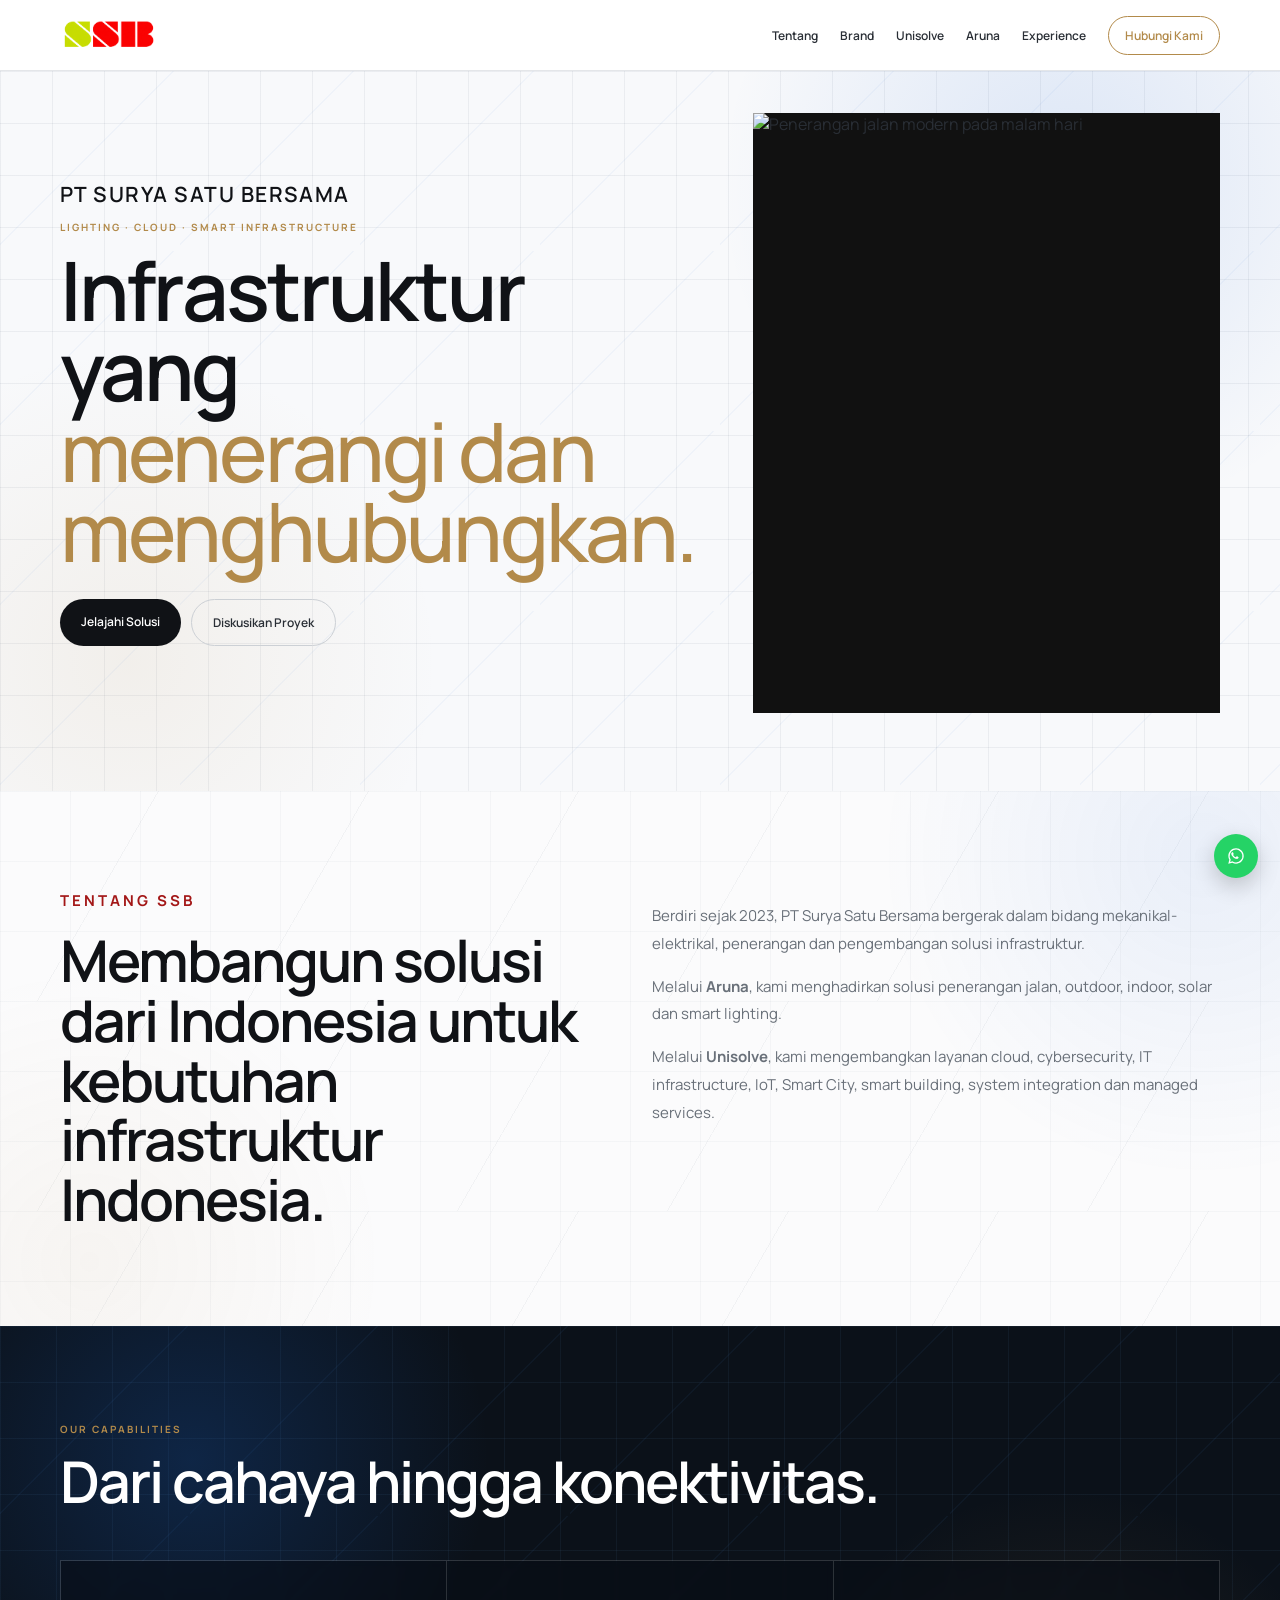
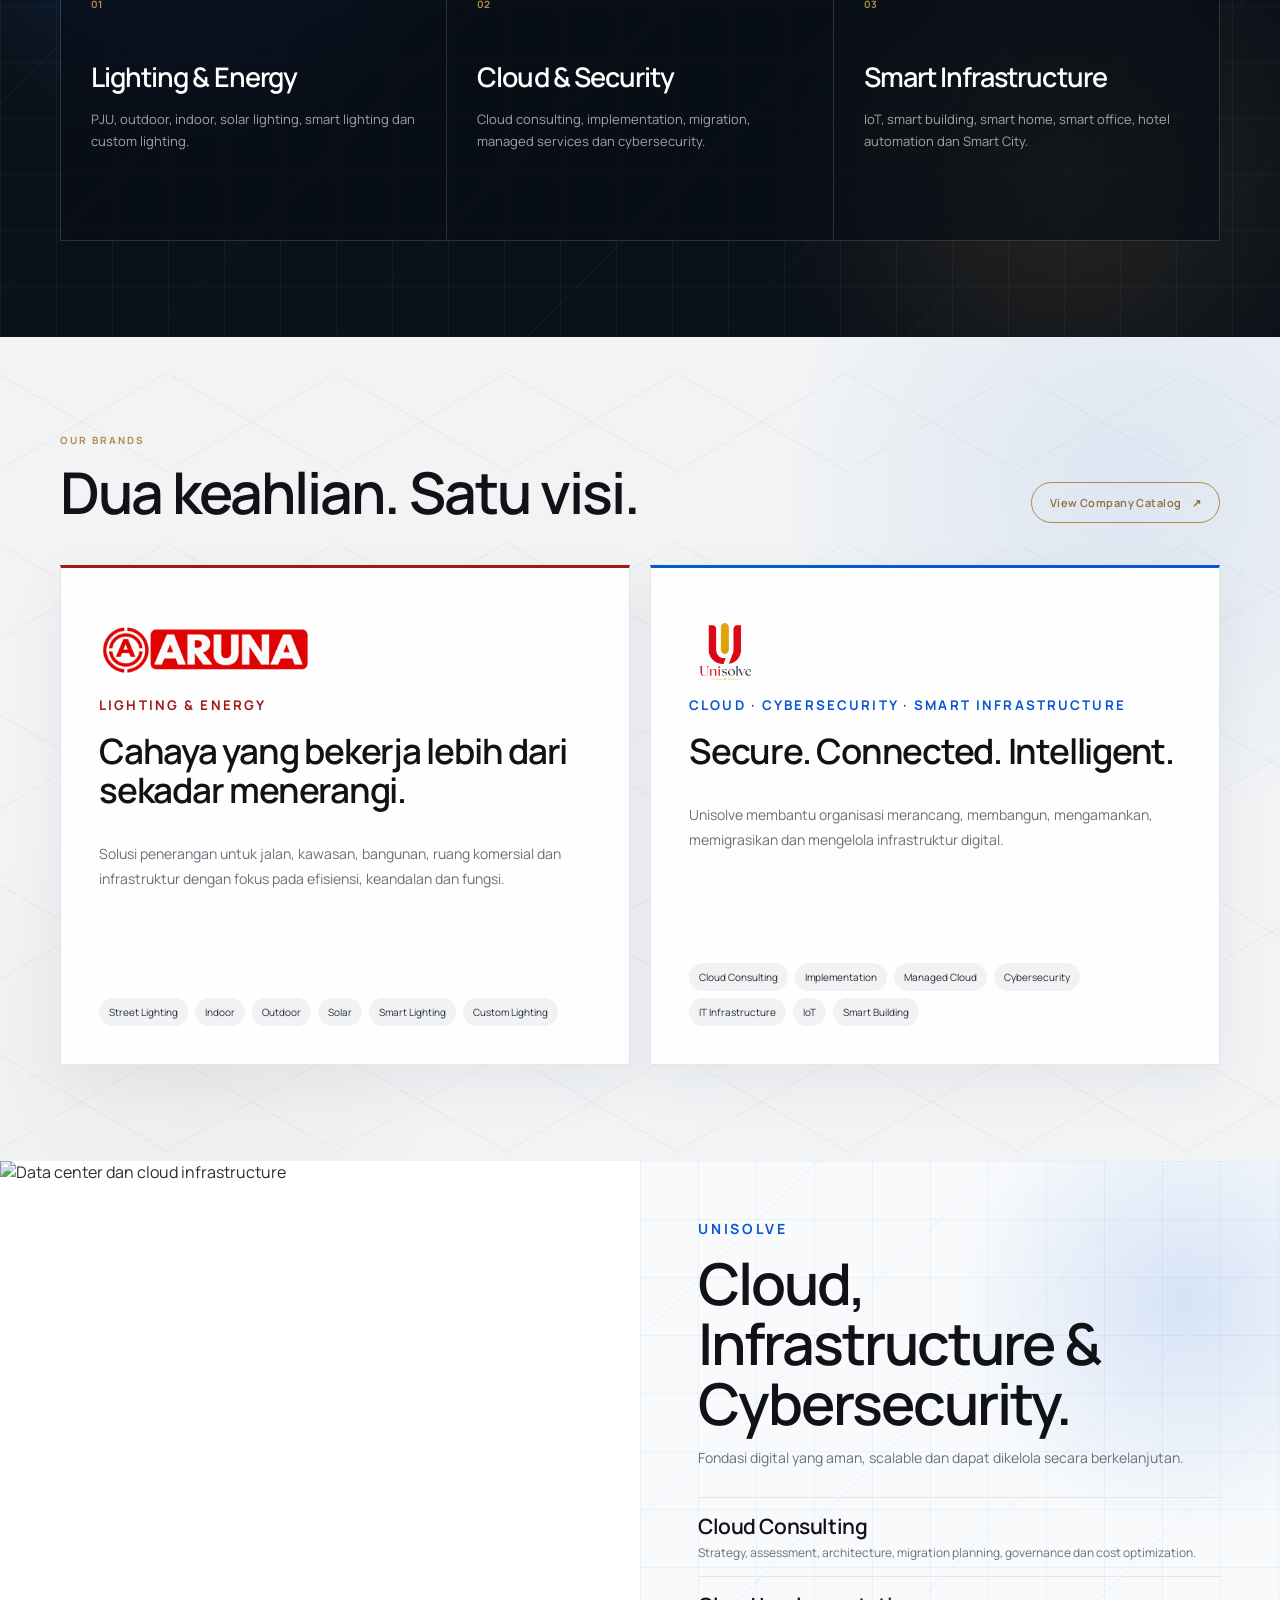
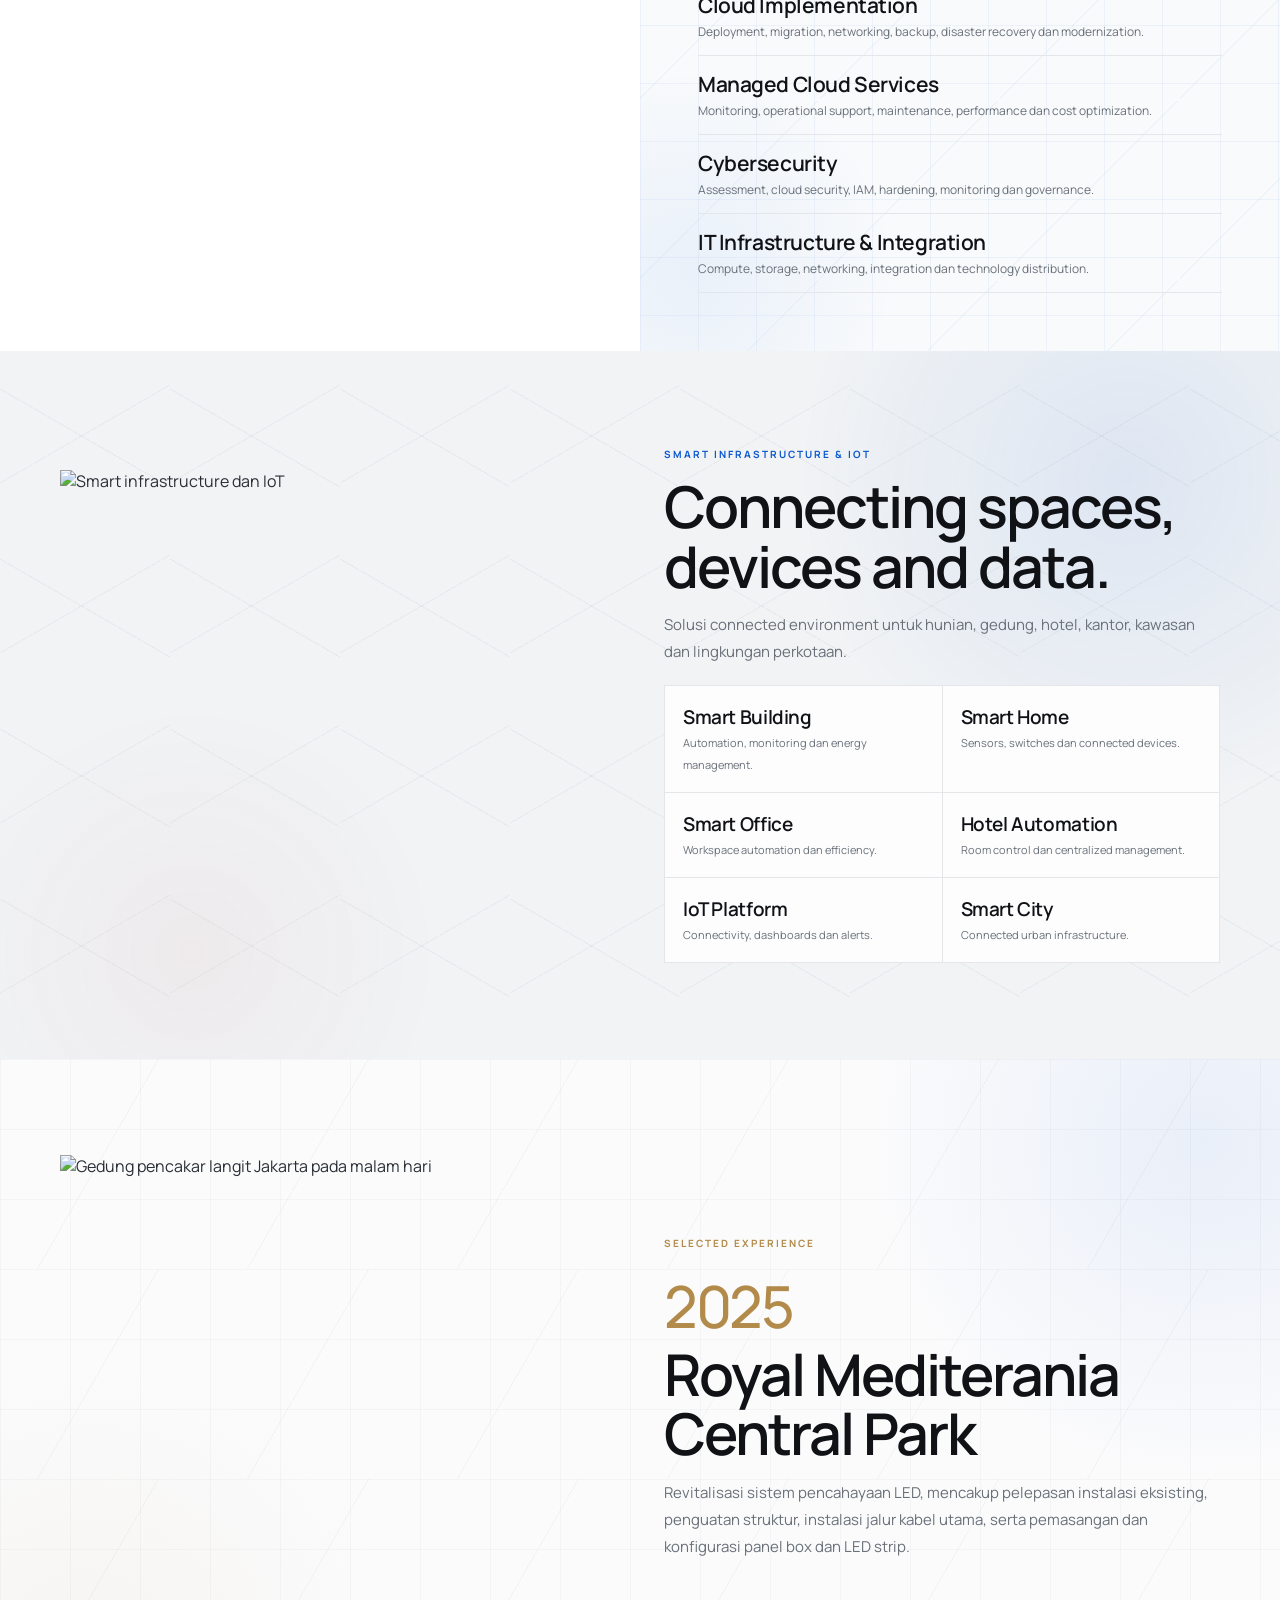
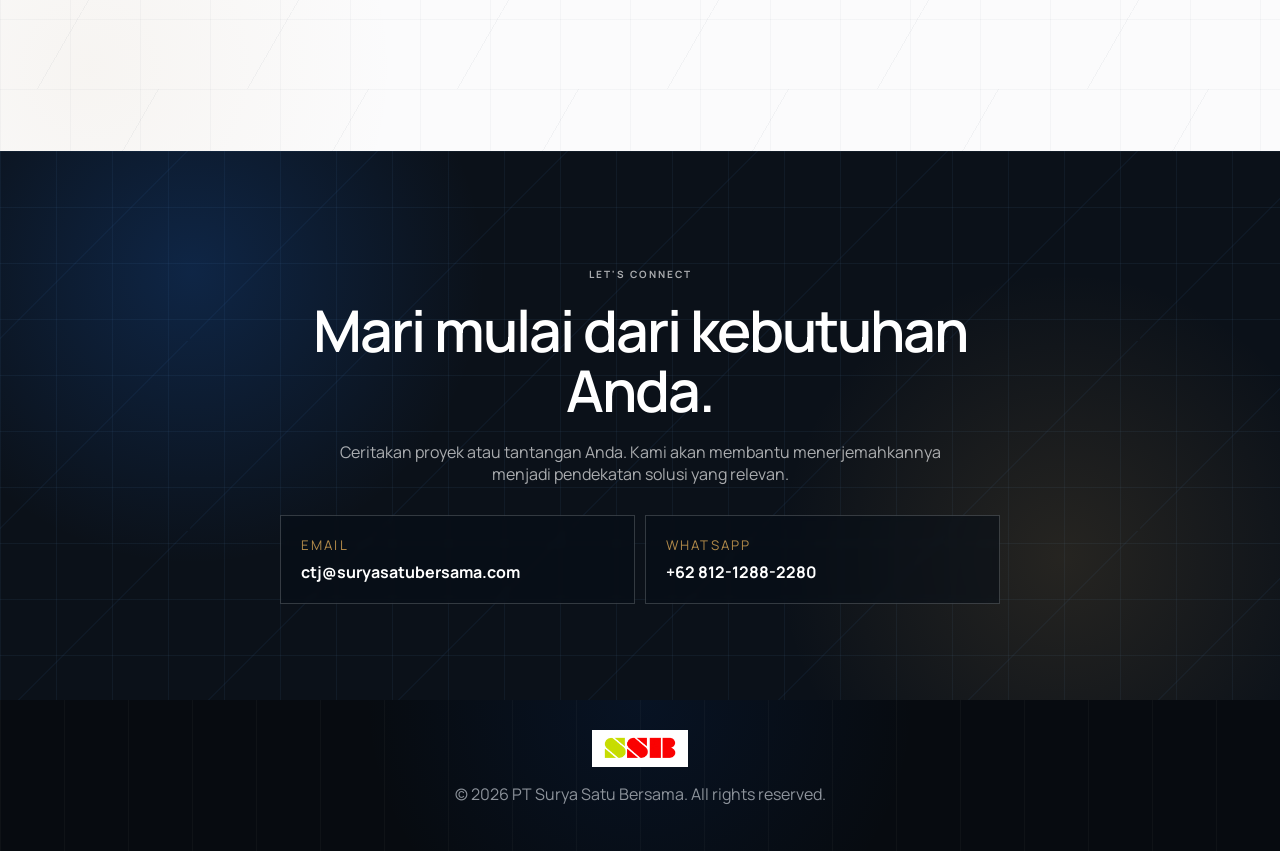
==== commit 8f8d0399: "Simplify floating WhatsApp button to compact icon only" ====
--- a/index.html
+++ b/index.html
@@ -1 +1 @@
-<!doctype html><html lang="id"><head><meta charset="utf-8"><meta name="viewport" content="width=device-width,initial-scale=1"><title>PT Surya Satu Bersama | Lighting, Cloud & Smart Infrastructure</title><meta name="description" content="PT Surya Satu Bersama menghadirkan solusi lighting, energy, cloud, cybersecurity, IoT dan smart infrastructure melalui Aruna dan Unisolve."><link rel="icon" href="favicon.png"><link rel="preconnect" href="https://fonts.googleapis.com"><link rel="preconnect" href="https://fonts.gstatic.com" crossorigin><link href="https://fonts.googleapis.com/css2?family=Manrope:wght@400;500;600;700&display=swap" rel="stylesheet"><style>:root{--ink:#101216;--muted:#697079;--line:#e4e6e9;--gold:#b28a4a;--red:#a31717;--blue:#0b57d0;--bg:#fff;--alt:#f5f5f5;--font:'Manrope',Arial,sans-serif;--max:1160px}*{box-sizing:border-box}html{scroll-behavior:smooth}body{margin:0;background:#fff;color:#292e35;font-family:var(--font)}img{display:block;max-width:100%}a{text-decoration:none;color:inherit}.wrap{width:min(var(--max),calc(100% - 40px));margin:auto}.hdr{position:sticky;top:0;z-index:20;background:rgba(255,255,255,.96);border-bottom:1px solid var(--line);backdrop-filter:blur(10px)}.nav{min-height:70px;display:flex;align-items:center;justify-content:space-between;gap:20px}.nav img{height:34px;width:auto;max-width:175px;object-fit:contain}.links{display:flex;gap:22px;align-items:center;font-size:12px;font-weight:600}.links a:hover{color:var(--red)}.cta{padding:10px 16px;border:1px solid var(--gold);border-radius:999px;color:var(--gold)}.hero{padding:42px 0 78px;background-color:#f8f9fb;background-image:radial-gradient(circle at 83% 16%,rgba(11,87,208,.12),transparent 28%),radial-gradient(circle at 10% 82%,rgba(178,138,74,.09),transparent 24%),linear-gradient(rgba(12,31,55,.055) 1px,transparent 1px),linear-gradient(90deg,rgba(12,31,55,.055) 1px,transparent 1px),linear-gradient(135deg,transparent 0 48%,rgba(11,87,208,.035) 48% 48.5%,transparent 48.5% 100%);background-size:auto,auto,52px 52px,52px 52px,180px 180px}.hero-grid{display:grid;grid-template-columns:1fr 1fr;gap:58px;align-items:center}.company{font-size:21px;letter-spacing:.07em;text-transform:uppercase;font-weight:600;color:var(--ink);margin-bottom:12px}.ey{font-size:10px;letter-spacing:.2em;text-transform:uppercase;font-weight:700;color:var(--gold);margin:0 0 16px}h1,h2,h3{font-family:var(--font);color:var(--ink);margin:0;letter-spacing:-.035em}h1{font-size:clamp(52px,6.5vw,82px);line-height:.98;font-weight:600}h1 em{color:var(--gold);font-style:normal;font-weight:500}h2{font-size:clamp(38px,4.5vw,58px);line-height:1.04;font-weight:600}h3{font-size:27px;font-weight:600}.lead{color:var(--muted);line-height:1.8;font-size:15px;max-width:650px}.hero-img{height:600px;overflow:hidden;background:#111}.hero-img img{width:100%;height:100%;object-fit:cover}.btns{display:flex;gap:10px;margin-top:28px;flex-wrap:wrap}.btn{padding:14px 21px;border-radius:999px;font-size:12px;font-weight:600}.darkbtn{background:var(--ink);color:#fff}.linebtn{border:1px solid #ccd0d5}.sec{padding:96px 0}.sec:not(.alt):not(.dark){background-color:#fbfbfc;background-image:radial-gradient(circle at 94% 12%,rgba(11,87,208,.075),transparent 25%),radial-gradient(circle at 7% 88%,rgba(178,138,74,.06),transparent 23%),linear-gradient(120deg,transparent 0 47.7%,rgba(19,42,67,.045) 47.7% 48%,transparent 48% 100%),linear-gradient(rgba(19,42,67,.032) 1px,transparent 1px),linear-gradient(90deg,rgba(19,42,67,.032) 1px,transparent 1px);background-size:auto,auto,210px 210px,70px 70px,70px 70px}.alt{background-color:#f1f3f5;background-image:radial-gradient(circle at 88% 18%,rgba(11,87,208,.085),transparent 26%),radial-gradient(circle at 15% 85%,rgba(163,23,23,.04),transparent 20%),linear-gradient(30deg,transparent 0 49%,rgba(15,38,65,.045) 49% 49.5%,transparent 49.5% 100%),linear-gradient(150deg,transparent 0 49%,rgba(15,38,65,.035) 49% 49.5%,transparent 49.5% 100%);background-size:auto,auto,170px 170px,170px 170px}.dark{background-color:#0b1119;background-image:radial-gradient(circle at 15% 22%,rgba(26,103,211,.24),transparent 25%),radial-gradient(circle at 83% 74%,rgba(178,138,74,.16),transparent 25%),linear-gradient(rgba(104,160,224,.07) 1px,transparent 1px),linear-gradient(90deg,rgba(104,160,224,.07) 1px,transparent 1px),linear-gradient(135deg,transparent 0 49%,rgba(70,139,218,.06) 49% 49.5%,transparent 49.5% 100%);background-size:auto,auto,56px 56px,56px 56px,190px 190px;color:#fff}.dark h2,.dark h3{color:#fff}.intro{display:grid;grid-template-columns:1fr 1.1fr;gap:75px}.intro p{color:var(--muted);line-height:1.85;font-size:15px}.cards{display:grid;grid-template-columns:repeat(3,1fr);margin-top:48px;border-left:1px solid rgba(255,255,255,.15);border-top:1px solid rgba(255,255,255,.15)}.card{padding:30px;min-height:280px;border-right:1px solid rgba(255,255,255,.15);border-bottom:1px solid rgba(255,255,255,.15);background:rgba(7,13,22,.58);backdrop-filter:blur(3px)}.card b{color:var(--gold);font-size:10px}.card h3{margin:45px 0 12px}.card p{font-size:13px;line-height:1.7;color:rgba(255,255,255,.62)}.brand-head{display:flex;align-items:flex-end;justify-content:space-between;gap:28px}.catalog-btn{display:inline-flex;align-items:center;gap:10px;flex:0 0 auto;padding:12px 18px;border:1px solid var(--gold);border-radius:999px;color:#8f6c35;font-size:11px;font-weight:600;letter-spacing:.04em;transition:.2s}.catalog-btn:hover{background:var(--gold);color:#fff;transform:translateY(-1px)}.brands{display:grid;grid-template-columns:1fr 1fr;gap:20px;margin-top:42px}.brand{background:rgba(255,255,255,.94);border:1px solid var(--line);padding:38px;min-height:500px;display:flex;flex-direction:column;box-shadow:0 18px 50px rgba(15,30,50,.055)}.brand.aruna{border-top:3px solid var(--red)}.brand.unisolve{border-top:3px solid var(--blue)}.logo-box{height:90px;display:flex;align-items:center}.logo-box img{width:auto;height:auto;max-height:72px;object-fit:contain}.aruna .logo-box img{max-width:225px}.unisolve .logo-box img{max-width:235px}.brand small{font-weight:700;letter-spacing:.16em}.aruna small{color:var(--red)}.unisolve small{color:var(--blue)}.brand h3{font-size:35px;line-height:1.12;margin:18px 0}.brand p{color:var(--muted);font-size:14px;line-height:1.75}.chips{margin-top:auto;display:flex;flex-wrap:wrap;gap:7px}.chips span{font-size:10px;background:#f0f2f4;padding:7px 10px;border-radius:999px}.split{display:grid;grid-template-columns:1fr 1fr;min-height:560px}.split img{width:100%;height:100%;min-height:560px;object-fit:cover}.copy{padding:58px;display:flex;justify-content:center;flex-direction:column;background-color:#f8fafc;background-image:radial-gradient(circle at 85% 18%,rgba(11,87,208,.14),transparent 27%),radial-gradient(circle at 8% 90%,rgba(44,117,214,.07),transparent 22%),linear-gradient(rgba(11,87,208,.05) 1px,transparent 1px),linear-gradient(90deg,rgba(11,87,208,.05) 1px,transparent 1px),linear-gradient(135deg,transparent 0 49%,rgba(11,87,208,.04) 49% 49.5%,transparent 49.5% 100%);background-size:auto,auto,58px 58px,58px 58px,180px 180px}.copy p{color:var(--muted);font-size:14px}.svc{border-top:1px solid var(--line);margin-top:16px}.svc div{padding:14px 0;border-bottom:1px solid var(--line)}.svc strong{display:block;font-family:var(--font);font-size:21px;font-weight:600;color:var(--ink);letter-spacing:-.02em}.svc span{color:var(--muted);font-size:12px}.smart{display:grid;grid-template-columns:1fr 1fr;gap:48px;align-items:center}.smart img{width:100%;height:470px;object-fit:cover}.smart-list{display:grid;grid-template-columns:1fr 1fr;gap:1px;background:var(--line);border:1px solid var(--line);margin-top:20px}.smart-list div{background:rgba(255,255,255,.94);padding:18px}.smart-list strong{display:block;font-family:var(--font);font-size:19px;font-weight:600;color:var(--ink);letter-spacing:-.02em}.smart-list span{font-size:11px;color:var(--muted)}.project{display:grid;grid-template-columns:1fr 1fr;gap:48px;align-items:center}.project img{width:100%;height:500px;object-fit:cover}.year{font-family:var(--font);font-size:58px;font-weight:500;letter-spacing:-.04em;color:var(--gold)}.contact{text-align:center}.contact h2{max-width:780px;margin:auto}.contact p{max-width:610px;margin:20px auto;color:rgba(255,255,255,.65)}.contact-grid{display:grid;grid-template-columns:1fr 1fr;gap:10px;max-width:720px;margin:30px auto 0}.contact-grid a{border:1px solid rgba(255,255,255,.18);padding:20px;text-align:left;background:rgba(7,13,22,.56);backdrop-filter:blur(3px)}.contact-grid small{display:block;color:var(--gold);letter-spacing:.16em;margin-bottom:7px}.foot{background-color:#070b10;background-image:radial-gradient(circle at 50% 0,rgba(11,87,208,.1),transparent 42%),linear-gradient(90deg,rgba(255,255,255,.03) 1px,transparent 1px);background-size:auto,64px 64px;text-align:center;color:#8d939b;padding:30px}.foot img{height:27px;width:auto;max-width:170px;margin:auto;background:#fff;padding:5px 9px;box-sizing:content-box}.wa-float{position:fixed;right:24px;bottom:24px;z-index:100;display:flex;align-items:center;gap:10px;height:54px;padding:0 18px 0 15px;border-radius:999px;background:#25D366;color:#fff;font-size:12px;font-weight:700;box-shadow:0 12px 34px rgba(0,0,0,.22);transition:.2s ease}.wa-float:hover{transform:translateY(-2px);box-shadow:0 15px 38px rgba(0,0,0,.28)}.wa-float svg{width:25px;height:25px;fill:currentColor;flex:0 0 auto}@media(max-width:900px){.links a:not(.cta){display:none}.hero-grid,.intro,.brands,.split,.smart,.project{grid-template-columns:1fr}.hero-img{height:420px}.split img{min-height:420px}.copy{padding:48px 24px}.cards{grid-template-columns:1fr}.smart img{height:380px}}@media(max-width:560px){.wrap{width:calc(100% - 32px)}.hero{padding-top:26px}.company{font-size:16px}.hero-img{height:350px}.sec{padding:72px 0}.brand-head{display:block}.catalog-btn{margin-top:22px}.brand{padding:28px;min-height:460px}.logo-box{height:82px}.smart-list,.contact-grid{grid-template-columns:1fr}.project img{height:400px}.wa-float{right:16px;bottom:16px;width:54px;padding:0;justify-content:center}.wa-float span{display:none}}</style></head><body><header class="hdr"><div class="wrap nav"><a href="#top"><img src="logo-ssb.png" alt="PT Surya Satu Bersama"></a><nav class="links"><a href="#about">Tentang</a><a href="#brands">Brand</a><a href="#unisolve">Unisolve</a><a href="#aruna">Aruna</a><a href="#experience">Experience</a><a class="cta" href="#contact">Hubungi Kami</a></nav></div></header><main id="top"><section class="hero"><div class="wrap hero-grid"><div><div class="company">PT Surya Satu Bersama</div><p class="ey">LIGHTING · CLOUD · SMART INFRASTRUCTURE</p><h1>Infrastruktur yang<br><em>menerangi dan menghubungkan.</em></h1><div class="btns"><a class="btn darkbtn" href="#brands">Jelajahi Solusi</a><a class="btn linebtn" href="#contact">Diskusikan Proyek</a></div></div><div class="hero-img"><img src="https://images.pexels.com/photos/3691529/pexels-photo-3691529.jpeg?auto=compress&cs=tinysrgb&w=1200" alt="Penerangan jalan modern pada malam hari"></div></div></section><section class="sec" id="about"><div class="wrap intro"><div><p class="ey" style="color:var(--red)">Tentang SSB</p><h2>Membangun solusi dari Indonesia untuk kebutuhan infrastruktur Indonesia.</h2></div><div><p>Berdiri sejak 2023, PT Surya Satu Bersama bergerak dalam bidang mekanikal-elektrikal, penerangan dan pengembangan solusi infrastruktur.</p><p>Melalui <b>Aruna</b>, kami menghadirkan solusi penerangan jalan, outdoor, indoor, solar dan smart lighting.</p><p>Melalui <b>Unisolve</b>, kami mengembangkan layanan cloud, cybersecurity, IT infrastructure, IoT, Smart City, smart building, system integration dan managed services.</p></div></div></section><section class="sec dark"><div class="wrap"><p class="ey">Our Capabilities</p><h2>Dari cahaya hingga konektivitas.</h2><div class="cards"><article class="card"><b>01</b><h3>Lighting & Energy</h3><p>PJU, outdoor, indoor, solar lighting, smart lighting dan custom lighting.</p></article><article class="card"><b>02</b><h3>Cloud & Security</h3><p>Cloud consulting, implementation, migration, managed services dan cybersecurity.</p></article><article class="card"><b>03</b><h3>Smart Infrastructure</h3><p>IoT, smart building, smart home, smart office, hotel automation dan Smart City.</p></article></div></div></section><section class="sec alt" id="brands"><div class="wrap"><div class="brand-head"><div><p class="ey">Our Brands</p><h2>Dua keahlian. Satu visi.</h2></div><a class="catalog-btn" href="catalog.html" target="_blank" rel="noopener">View Company Catalog <span>↗</span></a></div><div class="brands"><article class="brand aruna" id="aruna"><div class="logo-box"><img src="logo-aruna.png" alt="Aruna"></div><small>LIGHTING & ENERGY</small><h3>Cahaya yang bekerja lebih dari sekadar menerangi.</h3><p>Solusi penerangan untuk jalan, kawasan, bangunan, ruang komersial dan infrastruktur dengan fokus pada efisiensi, keandalan dan fungsi.</p><div class="chips"><span>Street Lighting</span><span>Indoor</span><span>Outdoor</span><span>Solar</span><span>Smart Lighting</span><span>Custom Lighting</span></div></article><article class="brand unisolve"><div class="logo-box"><img src="logo-unisolve.png" alt="Unisolve"></div><small>CLOUD · CYBERSECURITY · SMART INFRASTRUCTURE</small><h3>Secure. Connected. Intelligent.</h3><p>Unisolve membantu organisasi merancang, membangun, mengamankan, memigrasikan dan mengelola infrastruktur digital.</p><div class="chips"><span>Cloud Consulting</span><span>Implementation</span><span>Managed Cloud</span><span>Cybersecurity</span><span>IT Infrastructure</span><span>IoT</span><span>Smart Building</span></div></article></div></div></section><section class="split" id="unisolve"><img src="https://images.pexels.com/photos/5408005/pexels-photo-5408005.jpeg?auto=compress&cs=tinysrgb&w=1400" alt="Data center dan cloud infrastructure"><div class="copy"><p class="ey" style="color:var(--blue)">Unisolve</p><h2>Cloud, Infrastructure & Cybersecurity.</h2><p>Fondasi digital yang aman, scalable dan dapat dikelola secara berkelanjutan.</p><div class="svc"><div><strong>Cloud Consulting</strong><span>Strategy, assessment, architecture, migration planning, governance dan cost optimization.</span></div><div><strong>Cloud Implementation</strong><span>Deployment, migration, networking, backup, disaster recovery dan modernization.</span></div><div><strong>Managed Cloud Services</strong><span>Monitoring, operational support, maintenance, performance dan cost optimization.</span></div><div><strong>Cybersecurity</strong><span>Assessment, cloud security, IAM, hardening, monitoring dan governance.</span></div><div><strong>IT Infrastructure & Integration</strong><span>Compute, storage, networking, integration dan technology distribution.</span></div></div></div></section><section class="sec alt"><div class="wrap smart"><img src="https://images.pexels.com/photos/30156624/pexels-photo-30156624.jpeg?auto=compress&cs=tinysrgb&w=1200" alt="Smart infrastructure dan IoT"><div><p class="ey" style="color:var(--blue)">Smart Infrastructure & IoT</p><h2>Connecting spaces, devices and data.</h2><p class="lead">Solusi connected environment untuk hunian, gedung, hotel, kantor, kawasan dan lingkungan perkotaan.</p><div class="smart-list"><div><strong>Smart Building</strong><span>Automation, monitoring dan energy management.</span></div><div><strong>Smart Home</strong><span>Sensors, switches dan connected devices.</span></div><div><strong>Smart Office</strong><span>Workspace automation dan efficiency.</span></div><div><strong>Hotel Automation</strong><span>Room control dan centralized management.</span></div><div><strong>IoT Platform</strong><span>Connectivity, dashboards dan alerts.</span></div><div><strong>Smart City</strong><span>Connected urban infrastructure.</span></div></div></div></div></section><section class="sec" id="experience"><div class="wrap project"><img src="https://images.pexels.com/photos/16898414/pexels-photo-16898414.jpeg?auto=compress&cs=tinysrgb&w=1200" alt="Gedung pencakar langit Jakarta pada malam hari"><div><p class="ey">Selected Experience</p><div class="year">2025</div><h2>Royal Mediterania Central Park</h2><p class="lead">Revitalisasi sistem pencahayaan LED, mencakup pelepasan instalasi eksisting, penguatan struktur, instalasi jalur kabel utama, serta pemasangan dan konfigurasi panel box dan LED strip.</p></div></div></section><section class="sec dark contact" id="contact"><div class="wrap"><p class="ey">LET'S CONNECT</p><h2>Mari mulai dari kebutuhan Anda.</h2><p>Ceritakan proyek atau tantangan Anda. Kami akan membantu menerjemahkannya menjadi pendekatan solusi yang relevan.</p><div class="contact-grid"><a href="mailto:ctj@suryasatubersama.com"><small>EMAIL</small><strong>ctj@suryasatubersama.com</strong></a><a href="https://wa.me/6281212882280" target="_blank" rel="noopener"><small>WHATSAPP</small><strong>+62 812-1288-2280</strong></a></div></div></section></main><a class="wa-float" href="https://wa.me/6281212882280?text=Halo%20PT%20Surya%20Satu%20Bersama%2C%20saya%20ingin%20berdiskusi%20mengenai%20solusi%20dan%20kebutuhan%20proyek." target="_blank" rel="noopener" aria-label="Hubungi PT Surya Satu Bersama melalui WhatsApp"><svg viewBox="0 0 32 32" aria-hidden="true"><path d="M19.11 17.37c-.26-.13-1.54-.76-1.78-.85-.24-.09-.41-.13-.59.13-.17.26-.67.85-.82 1.02-.15.17-.3.2-.56.07-.26-.13-1.09-.4-2.08-1.29-.77-.68-1.29-1.53-1.44-1.79-.15-.26-.02-.4.11-.53.12-.12.26-.3.39-.46.13-.15.17-.26.26-.43.09-.17.04-.33-.02-.46-.07-.13-.59-1.41-.8-1.93-.21-.51-.43-.44-.59-.45h-.5c-.17 0-.46.07-.7.33-.24.26-.91.89-.91 2.17s.94 2.52 1.07 2.69c.13.17 1.84 2.82 4.47 3.95.62.27 1.11.43 1.49.55.63.2 1.19.17 1.64.1.5-.07 1.54-.63 1.76-1.24.22-.61.22-1.13.15-1.24-.06-.11-.24-.17-.5-.3zM16.04 4.8c-6.17 0-11.19 5.02-11.19 11.19 0 1.97.51 3.89 1.49 5.58L4.75 27.4l5.97-1.57a11.15 11.15 0 0 0 5.31 1.35h.01c6.17 0 11.19-5.02 11.19-11.19 0-2.99-1.16-5.8-3.28-7.91A11.1 11.1 0 0 0 16.04 4.8zm0 20.49h-.01a9.27 9.27 0 0 1-4.72-1.29l-.34-.2-3.54.93.95-3.45-.22-.35a9.29 9.29 0 1 1 7.88 4.36z"/></svg><span>Chat WhatsApp</span></a><footer class="foot"><img src="logo-ssb.png" alt="PT Surya Satu Bersama"><p>© <span id="year"></span> PT Surya Satu Bersama. All rights reserved.</p></footer><script>document.getElementById('year').textContent=new Date().getFullYear()</script></body></html>+<!doctype html><html lang="id"><head><meta charset="utf-8"><meta name="viewport" content="width=device-width,initial-scale=1"><title>PT Surya Satu Bersama | Lighting, Cloud & Smart Infrastructure</title><meta name="description" content="PT Surya Satu Bersama menghadirkan solusi lighting, energy, cloud, cybersecurity, IoT dan smart infrastructure melalui Aruna dan Unisolve."><link rel="icon" href="favicon.png"><link rel="preconnect" href="https://fonts.googleapis.com"><link rel="preconnect" href="https://fonts.gstatic.com" crossorigin><link href="https://fonts.googleapis.com/css2?family=Manrope:wght@400;500;600;700&display=swap" rel="stylesheet"><style>:root{--ink:#101216;--muted:#697079;--line:#e4e6e9;--gold:#b28a4a;--red:#a31717;--blue:#0b57d0;--bg:#fff;--alt:#f5f5f5;--font:'Manrope',Arial,sans-serif;--max:1160px}*{box-sizing:border-box}html{scroll-behavior:smooth}body{margin:0;background:#fff;color:#292e35;font-family:var(--font)}img{display:block;max-width:100%}a{text-decoration:none;color:inherit}.wrap{width:min(var(--max),calc(100% - 40px));margin:auto}.hdr{position:sticky;top:0;z-index:20;background:rgba(255,255,255,.96);border-bottom:1px solid var(--line);backdrop-filter:blur(10px)}.nav{min-height:70px;display:flex;align-items:center;justify-content:space-between;gap:20px}.nav img{height:34px;width:auto;max-width:175px;object-fit:contain}.links{display:flex;gap:22px;align-items:center;font-size:12px;font-weight:600}.links a:hover{color:var(--red)}.cta{padding:10px 16px;border:1px solid var(--gold);border-radius:999px;color:var(--gold)}.hero{padding:42px 0 78px;background-color:#f8f9fb;background-image:radial-gradient(circle at 83% 16%,rgba(11,87,208,.12),transparent 28%),radial-gradient(circle at 10% 82%,rgba(178,138,74,.09),transparent 24%),linear-gradient(rgba(12,31,55,.055) 1px,transparent 1px),linear-gradient(90deg,rgba(12,31,55,.055) 1px,transparent 1px),linear-gradient(135deg,transparent 0 48%,rgba(11,87,208,.035) 48% 48.5%,transparent 48.5% 100%);background-size:auto,auto,52px 52px,52px 52px,180px 180px}.hero-grid{display:grid;grid-template-columns:1fr 1fr;gap:58px;align-items:center}.company{font-size:21px;letter-spacing:.07em;text-transform:uppercase;font-weight:600;color:var(--ink);margin-bottom:12px}.ey{font-size:10px;letter-spacing:.2em;text-transform:uppercase;font-weight:700;color:var(--gold);margin:0 0 16px}h1,h2,h3{font-family:var(--font);color:var(--ink);margin:0;letter-spacing:-.035em}h1{font-size:clamp(52px,6.5vw,82px);line-height:.98;font-weight:600}h1 em{color:var(--gold);font-style:normal;font-weight:500}h2{font-size:clamp(38px,4.5vw,58px);line-height:1.04;font-weight:600}h3{font-size:27px;font-weight:600}.lead{color:var(--muted);line-height:1.8;font-size:15px;max-width:650px}.hero-img{height:600px;overflow:hidden;background:#111}.hero-img img{width:100%;height:100%;object-fit:cover}.btns{display:flex;gap:10px;margin-top:28px;flex-wrap:wrap}.btn{padding:14px 21px;border-radius:999px;font-size:12px;font-weight:600}.darkbtn{background:var(--ink);color:#fff}.linebtn{border:1px solid #ccd0d5}.sec{padding:96px 0}.sec:not(.alt):not(.dark){background-color:#fbfbfc;background-image:radial-gradient(circle at 94% 12%,rgba(11,87,208,.075),transparent 25%),radial-gradient(circle at 7% 88%,rgba(178,138,74,.06),transparent 23%),linear-gradient(120deg,transparent 0 47.7%,rgba(19,42,67,.045) 47.7% 48%,transparent 48% 100%),linear-gradient(rgba(19,42,67,.032) 1px,transparent 1px),linear-gradient(90deg,rgba(19,42,67,.032) 1px,transparent 1px);background-size:auto,auto,210px 210px,70px 70px,70px 70px}.alt{background-color:#f1f3f5;background-image:radial-gradient(circle at 88% 18%,rgba(11,87,208,.085),transparent 26%),radial-gradient(circle at 15% 85%,rgba(163,23,23,.04),transparent 20%),linear-gradient(30deg,transparent 0 49%,rgba(15,38,65,.045) 49% 49.5%,transparent 49.5% 100%),linear-gradient(150deg,transparent 0 49%,rgba(15,38,65,.035) 49% 49.5%,transparent 49.5% 100%);background-size:auto,auto,170px 170px,170px 170px}.dark{background-color:#0b1119;background-image:radial-gradient(circle at 15% 22%,rgba(26,103,211,.24),transparent 25%),radial-gradient(circle at 83% 74%,rgba(178,138,74,.16),transparent 25%),linear-gradient(rgba(104,160,224,.07) 1px,transparent 1px),linear-gradient(90deg,rgba(104,160,224,.07) 1px,transparent 1px),linear-gradient(135deg,transparent 0 49%,rgba(70,139,218,.06) 49% 49.5%,transparent 49.5% 100%);background-size:auto,auto,56px 56px,56px 56px,190px 190px;color:#fff}.dark h2,.dark h3{color:#fff}.intro{display:grid;grid-template-columns:1fr 1.1fr;gap:75px}.intro p{color:var(--muted);line-height:1.85;font-size:15px}.cards{display:grid;grid-template-columns:repeat(3,1fr);margin-top:48px;border-left:1px solid rgba(255,255,255,.15);border-top:1px solid rgba(255,255,255,.15)}.card{padding:30px;min-height:280px;border-right:1px solid rgba(255,255,255,.15);border-bottom:1px solid rgba(255,255,255,.15);background:rgba(7,13,22,.58);backdrop-filter:blur(3px)}.card b{color:var(--gold);font-size:10px}.card h3{margin:45px 0 12px}.card p{font-size:13px;line-height:1.7;color:rgba(255,255,255,.62)}.brand-head{display:flex;align-items:flex-end;justify-content:space-between;gap:28px}.catalog-btn{display:inline-flex;align-items:center;gap:10px;flex:0 0 auto;padding:12px 18px;border:1px solid var(--gold);border-radius:999px;color:#8f6c35;font-size:11px;font-weight:600;letter-spacing:.04em;transition:.2s}.catalog-btn:hover{background:var(--gold);color:#fff;transform:translateY(-1px)}.brands{display:grid;grid-template-columns:1fr 1fr;gap:20px;margin-top:42px}.brand{background:rgba(255,255,255,.94);border:1px solid var(--line);padding:38px;min-height:500px;display:flex;flex-direction:column;box-shadow:0 18px 50px rgba(15,30,50,.055)}.brand.aruna{border-top:3px solid var(--red)}.brand.unisolve{border-top:3px solid var(--blue)}.logo-box{height:90px;display:flex;align-items:center}.logo-box img{width:auto;height:auto;max-height:72px;object-fit:contain}.aruna .logo-box img{max-width:225px}.unisolve .logo-box img{max-width:235px}.brand small{font-weight:700;letter-spacing:.16em}.aruna small{color:var(--red)}.unisolve small{color:var(--blue)}.brand h3{font-size:35px;line-height:1.12;margin:18px 0}.brand p{color:var(--muted);font-size:14px;line-height:1.75}.chips{margin-top:auto;display:flex;flex-wrap:wrap;gap:7px}.chips span{font-size:10px;background:#f0f2f4;padding:7px 10px;border-radius:999px}.split{display:grid;grid-template-columns:1fr 1fr;min-height:560px}.split img{width:100%;height:100%;min-height:560px;object-fit:cover}.copy{padding:58px;display:flex;justify-content:center;flex-direction:column;background-color:#f8fafc;background-image:radial-gradient(circle at 85% 18%,rgba(11,87,208,.14),transparent 27%),radial-gradient(circle at 8% 90%,rgba(44,117,214,.07),transparent 22%),linear-gradient(rgba(11,87,208,.05) 1px,transparent 1px),linear-gradient(90deg,rgba(11,87,208,.05) 1px,transparent 1px),linear-gradient(135deg,transparent 0 49%,rgba(11,87,208,.04) 49% 49.5%,transparent 49.5% 100%);background-size:auto,auto,58px 58px,58px 58px,180px 180px}.copy p{color:var(--muted);font-size:14px}.svc{border-top:1px solid var(--line);margin-top:16px}.svc div{padding:14px 0;border-bottom:1px solid var(--line)}.svc strong{display:block;font-family:var(--font);font-size:21px;font-weight:600;color:var(--ink);letter-spacing:-.02em}.svc span{color:var(--muted);font-size:12px}.smart{display:grid;grid-template-columns:1fr 1fr;gap:48px;align-items:center}.smart img{width:100%;height:470px;object-fit:cover}.smart-list{display:grid;grid-template-columns:1fr 1fr;gap:1px;background:var(--line);border:1px solid var(--line);margin-top:20px}.smart-list div{background:rgba(255,255,255,.94);padding:18px}.smart-list strong{display:block;font-family:var(--font);font-size:19px;font-weight:600;color:var(--ink);letter-spacing:-.02em}.smart-list span{font-size:11px;color:var(--muted)}.project{display:grid;grid-template-columns:1fr 1fr;gap:48px;align-items:center}.project img{width:100%;height:500px;object-fit:cover}.year{font-family:var(--font);font-size:58px;font-weight:500;letter-spacing:-.04em;color:var(--gold)}.contact{text-align:center}.contact h2{max-width:780px;margin:auto}.contact p{max-width:610px;margin:20px auto;color:rgba(255,255,255,.65)}.contact-grid{display:grid;grid-template-columns:1fr 1fr;gap:10px;max-width:720px;margin:30px auto 0}.contact-grid a{border:1px solid rgba(255,255,255,.18);padding:20px;text-align:left;background:rgba(7,13,22,.56);backdrop-filter:blur(3px)}.contact-grid small{display:block;color:var(--gold);letter-spacing:.16em;margin-bottom:7px}.foot{background-color:#070b10;background-image:radial-gradient(circle at 50% 0,rgba(11,87,208,.1),transparent 42%),linear-gradient(90deg,rgba(255,255,255,.03) 1px,transparent 1px);background-size:auto,64px 64px;text-align:center;color:#8d939b;padding:30px}.foot img{height:27px;width:auto;max-width:170px;margin:auto;background:#fff;padding:5px 9px;box-sizing:content-box}.wa-float{position:fixed;right:22px;bottom:22px;z-index:100;width:44px;height:44px;border-radius:50%;display:flex;align-items:center;justify-content:center;background:#25D366;color:#fff;box-shadow:0 8px 22px rgba(0,0,0,.20);transition:.2s ease}.wa-float:hover{transform:translateY(-2px);box-shadow:0 11px 26px rgba(0,0,0,.25)}.wa-float svg{width:22px;height:22px;fill:currentColor}@media(max-width:900px){.links a:not(.cta){display:none}.hero-grid,.intro,.brands,.split,.smart,.project{grid-template-columns:1fr}.hero-img{height:420px}.split img{min-height:420px}.copy{padding:48px 24px}.cards{grid-template-columns:1fr}.smart img{height:380px}}@media(max-width:560px){.wrap{width:calc(100% - 32px)}.hero{padding-top:26px}.company{font-size:16px}.hero-img{height:350px}.sec{padding:72px 0}.brand-head{display:block}.catalog-btn{margin-top:22px}.brand{padding:28px;min-height:460px}.logo-box{height:82px}.smart-list,.contact-grid{grid-template-columns:1fr}.project img{height:400px}.wa-float{right:14px;bottom:14px;width:42px;height:42px}.wa-float svg{width:21px;height:21px}}</style></head><body><header class="hdr"><div class="wrap nav"><a href="#top"><img src="logo-ssb.png" alt="PT Surya Satu Bersama"></a><nav class="links"><a href="#about">Tentang</a><a href="#brands">Brand</a><a href="#unisolve">Unisolve</a><a href="#aruna">Aruna</a><a href="#experience">Experience</a><a class="cta" href="#contact">Hubungi Kami</a></nav></div></header><main id="top"><section class="hero"><div class="wrap hero-grid"><div><div class="company">PT Surya Satu Bersama</div><p class="ey">LIGHTING · CLOUD · SMART INFRASTRUCTURE</p><h1>Infrastruktur yang<br><em>menerangi dan menghubungkan.</em></h1><div class="btns"><a class="btn darkbtn" href="#brands">Jelajahi Solusi</a><a class="btn linebtn" href="#contact">Diskusikan Proyek</a></div></div><div class="hero-img"><img src="https://images.pexels.com/photos/3691529/pexels-photo-3691529.jpeg?auto=compress&cs=tinysrgb&w=1200" alt="Penerangan jalan modern pada malam hari"></div></div></section><section class="sec" id="about"><div class="wrap intro"><div><p class="ey" style="color:var(--red)">Tentang SSB</p><h2>Membangun solusi dari Indonesia untuk kebutuhan infrastruktur Indonesia.</h2></div><div><p>Berdiri sejak 2023, PT Surya Satu Bersama bergerak dalam bidang mekanikal-elektrikal, penerangan dan pengembangan solusi infrastruktur.</p><p>Melalui <b>Aruna</b>, kami menghadirkan solusi penerangan jalan, outdoor, indoor, solar dan smart lighting.</p><p>Melalui <b>Unisolve</b>, kami mengembangkan layanan cloud, cybersecurity, IT infrastructure, IoT, Smart City, smart building, system integration dan managed services.</p></div></div></section><section class="sec dark"><div class="wrap"><p class="ey">Our Capabilities</p><h2>Dari cahaya hingga konektivitas.</h2><div class="cards"><article class="card"><b>01</b><h3>Lighting & Energy</h3><p>PJU, outdoor, indoor, solar lighting, smart lighting dan custom lighting.</p></article><article class="card"><b>02</b><h3>Cloud & Security</h3><p>Cloud consulting, implementation, migration, managed services dan cybersecurity.</p></article><article class="card"><b>03</b><h3>Smart Infrastructure</h3><p>IoT, smart building, smart home, smart office, hotel automation dan Smart City.</p></article></div></div></section><section class="sec alt" id="brands"><div class="wrap"><div class="brand-head"><div><p class="ey">Our Brands</p><h2>Dua keahlian. Satu visi.</h2></div><a class="catalog-btn" href="catalog.html" target="_blank" rel="noopener">View Company Catalog <span>↗</span></a></div><div class="brands"><article class="brand aruna" id="aruna"><div class="logo-box"><img src="logo-aruna.png" alt="Aruna"></div><small>LIGHTING & ENERGY</small><h3>Cahaya yang bekerja lebih dari sekadar menerangi.</h3><p>Solusi penerangan untuk jalan, kawasan, bangunan, ruang komersial dan infrastruktur dengan fokus pada efisiensi, keandalan dan fungsi.</p><div class="chips"><span>Street Lighting</span><span>Indoor</span><span>Outdoor</span><span>Solar</span><span>Smart Lighting</span><span>Custom Lighting</span></div></article><article class="brand unisolve"><div class="logo-box"><img src="logo-unisolve.png" alt="Unisolve"></div><small>CLOUD · CYBERSECURITY · SMART INFRASTRUCTURE</small><h3>Secure. Connected. Intelligent.</h3><p>Unisolve membantu organisasi merancang, membangun, mengamankan, memigrasikan dan mengelola infrastruktur digital.</p><div class="chips"><span>Cloud Consulting</span><span>Implementation</span><span>Managed Cloud</span><span>Cybersecurity</span><span>IT Infrastructure</span><span>IoT</span><span>Smart Building</span></div></article></div></div></section><section class="split" id="unisolve"><img src="https://images.pexels.com/photos/5408005/pexels-photo-5408005.jpeg?auto=compress&cs=tinysrgb&w=1400" alt="Data center dan cloud infrastructure"><div class="copy"><p class="ey" style="color:var(--blue)">Unisolve</p><h2>Cloud, Infrastructure & Cybersecurity.</h2><p>Fondasi digital yang aman, scalable dan dapat dikelola secara berkelanjutan.</p><div class="svc"><div><strong>Cloud Consulting</strong><span>Strategy, assessment, architecture, migration planning, governance dan cost optimization.</span></div><div><strong>Cloud Implementation</strong><span>Deployment, migration, networking, backup, disaster recovery dan modernization.</span></div><div><strong>Managed Cloud Services</strong><span>Monitoring, operational support, maintenance, performance dan cost optimization.</span></div><div><strong>Cybersecurity</strong><span>Assessment, cloud security, IAM, hardening, monitoring dan governance.</span></div><div><strong>IT Infrastructure & Integration</strong><span>Compute, storage, networking, integration dan technology distribution.</span></div></div></div></section><section class="sec alt"><div class="wrap smart"><img src="https://images.pexels.com/photos/30156624/pexels-photo-30156624.jpeg?auto=compress&cs=tinysrgb&w=1200" alt="Smart infrastructure dan IoT"><div><p class="ey" style="color:var(--blue)">Smart Infrastructure & IoT</p><h2>Connecting spaces, devices and data.</h2><p class="lead">Solusi connected environment untuk hunian, gedung, hotel, kantor, kawasan dan lingkungan perkotaan.</p><div class="smart-list"><div><strong>Smart Building</strong><span>Automation, monitoring dan energy management.</span></div><div><strong>Smart Home</strong><span>Sensors, switches dan connected devices.</span></div><div><strong>Smart Office</strong><span>Workspace automation dan efficiency.</span></div><div><strong>Hotel Automation</strong><span>Room control dan centralized management.</span></div><div><strong>IoT Platform</strong><span>Connectivity, dashboards dan alerts.</span></div><div><strong>Smart City</strong><span>Connected urban infrastructure.</span></div></div></div></div></section><section class="sec" id="experience"><div class="wrap project"><img src="https://images.pexels.com/photos/16898414/pexels-photo-16898414.jpeg?auto=compress&cs=tinysrgb&w=1200" alt="Gedung pencakar langit Jakarta pada malam hari"><div><p class="ey">Selected Experience</p><div class="year">2025</div><h2>Royal Mediterania Central Park</h2><p class="lead">Revitalisasi sistem pencahayaan LED, mencakup pelepasan instalasi eksisting, penguatan struktur, instalasi jalur kabel utama, serta pemasangan dan konfigurasi panel box dan LED strip.</p></div></div></section><section class="sec dark contact" id="contact"><div class="wrap"><p class="ey">LET'S CONNECT</p><h2>Mari mulai dari kebutuhan Anda.</h2><p>Ceritakan proyek atau tantangan Anda. Kami akan membantu menerjemahkannya menjadi pendekatan solusi yang relevan.</p><div class="contact-grid"><a href="mailto:ctj@suryasatubersama.com"><small>EMAIL</small><strong>ctj@suryasatubersama.com</strong></a><a href="https://wa.me/6281212882280" target="_blank" rel="noopener"><small>WHATSAPP</small><strong>+62 812-1288-2280</strong></a></div></div></section></main><a class="wa-float" href="https://wa.me/6281212882280?text=Halo%20PT%20Surya%20Satu%20Bersama%2C%20saya%20ingin%20berdiskusi%20mengenai%20solusi%20dan%20kebutuhan%20proyek." target="_blank" rel="noopener" aria-label="Hubungi PT Surya Satu Bersama melalui WhatsApp"><svg viewBox="0 0 32 32" aria-hidden="true"><path d="M19.11 17.37c-.26-.13-1.54-.76-1.78-.85-.24-.09-.41-.13-.59.13-.17.26-.67.85-.82 1.02-.15.17-.3.2-.56.07-.26-.13-1.09-.4-2.08-1.29-.77-.68-1.29-1.53-1.44-1.79-.15-.26-.02-.4.11-.53.12-.12.26-.3.39-.46.13-.15.17-.26.26-.43.09-.17.04-.33-.02-.46-.07-.13-.59-1.41-.8-1.93-.21-.51-.43-.44-.59-.45h-.5c-.17 0-.46.07-.7.33-.24.26-.91.89-.91 2.17s.94 2.52 1.07 2.69c.13.17 1.84 2.82 4.47 3.95.62.27 1.11.43 1.49.55.63.2 1.19.17 1.64.1.5-.07 1.54-.63 1.76-1.24.22-.61.22-1.13.15-1.24-.06-.11-.24-.17-.5-.3zM16.04 4.8c-6.17 0-11.19 5.02-11.19 11.19 0 1.97.51 3.89 1.49 5.58L4.75 27.4l5.97-1.57a11.15 11.15 0 0 0 5.31 1.35h.01c6.17 0 11.19-5.02 11.19-11.19 0-2.99-1.16-5.8-3.28-7.91A11.1 11.1 0 0 0 16.04 4.8zm0 20.49h-.01a9.27 9.27 0 0 1-4.72-1.29l-.34-.2-3.54.93.95-3.45-.22-.35a9.29 9.29 0 1 1 7.88 4.36z"/></svg></a><footer class="foot"><img src="logo-ssb.png" alt="PT Surya Satu Bersama"><p>© <span id="year"></span> PT Surya Satu Bersama. All rights reserved.</p></footer><script>document.getElementById('year').textContent=new Date().getFullYear()</script></body></html>
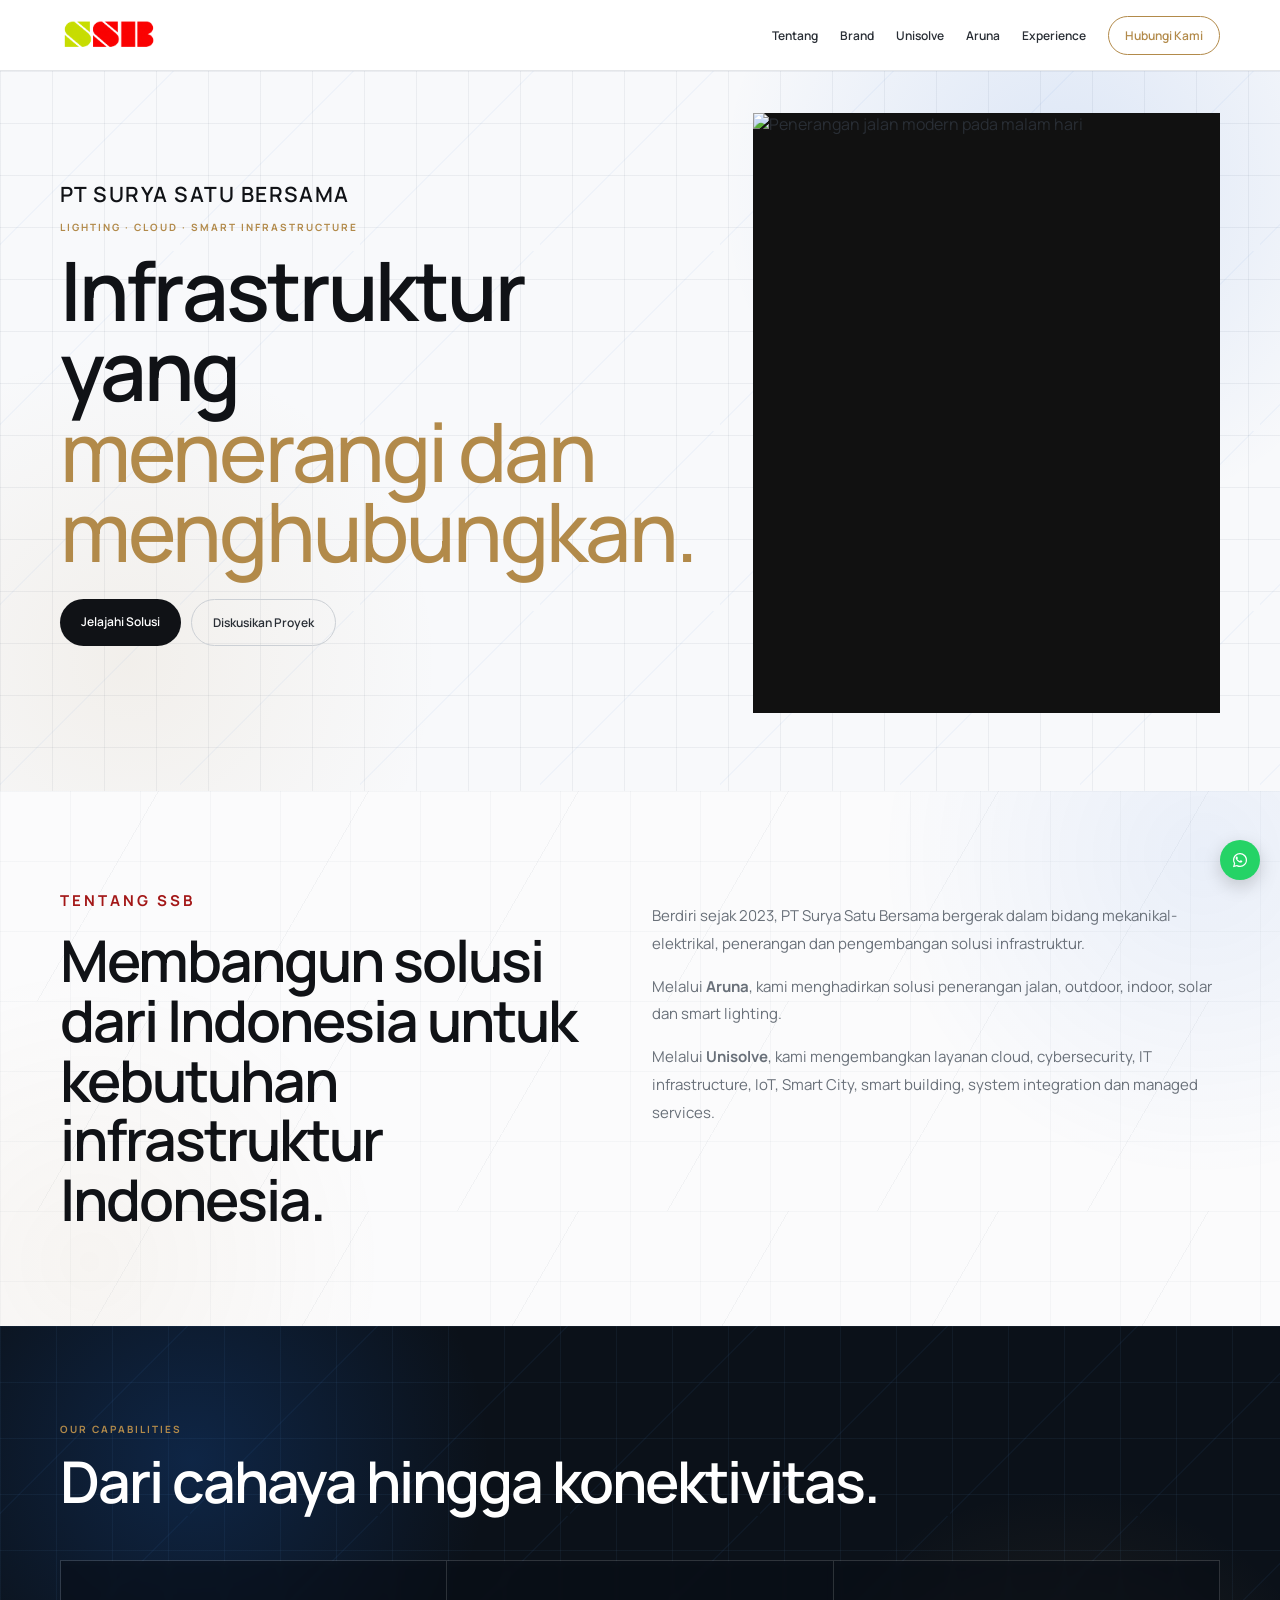
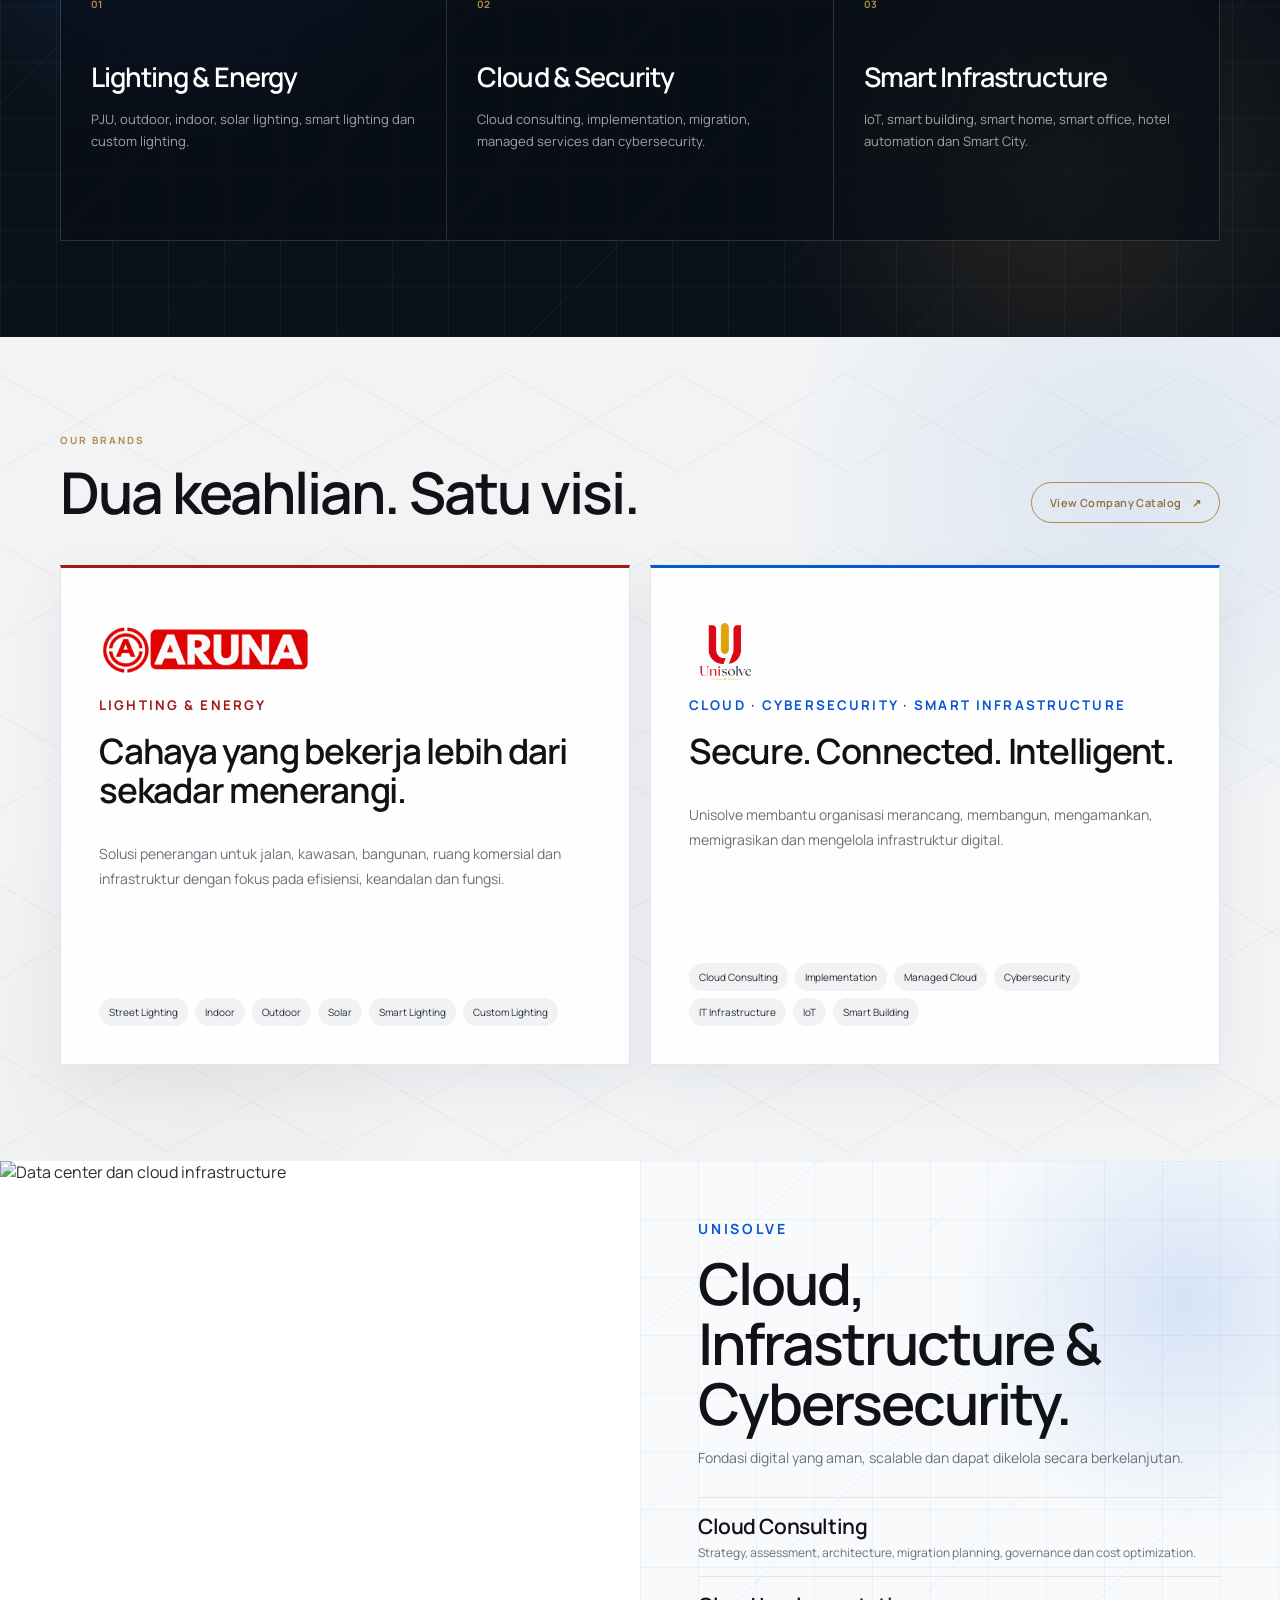
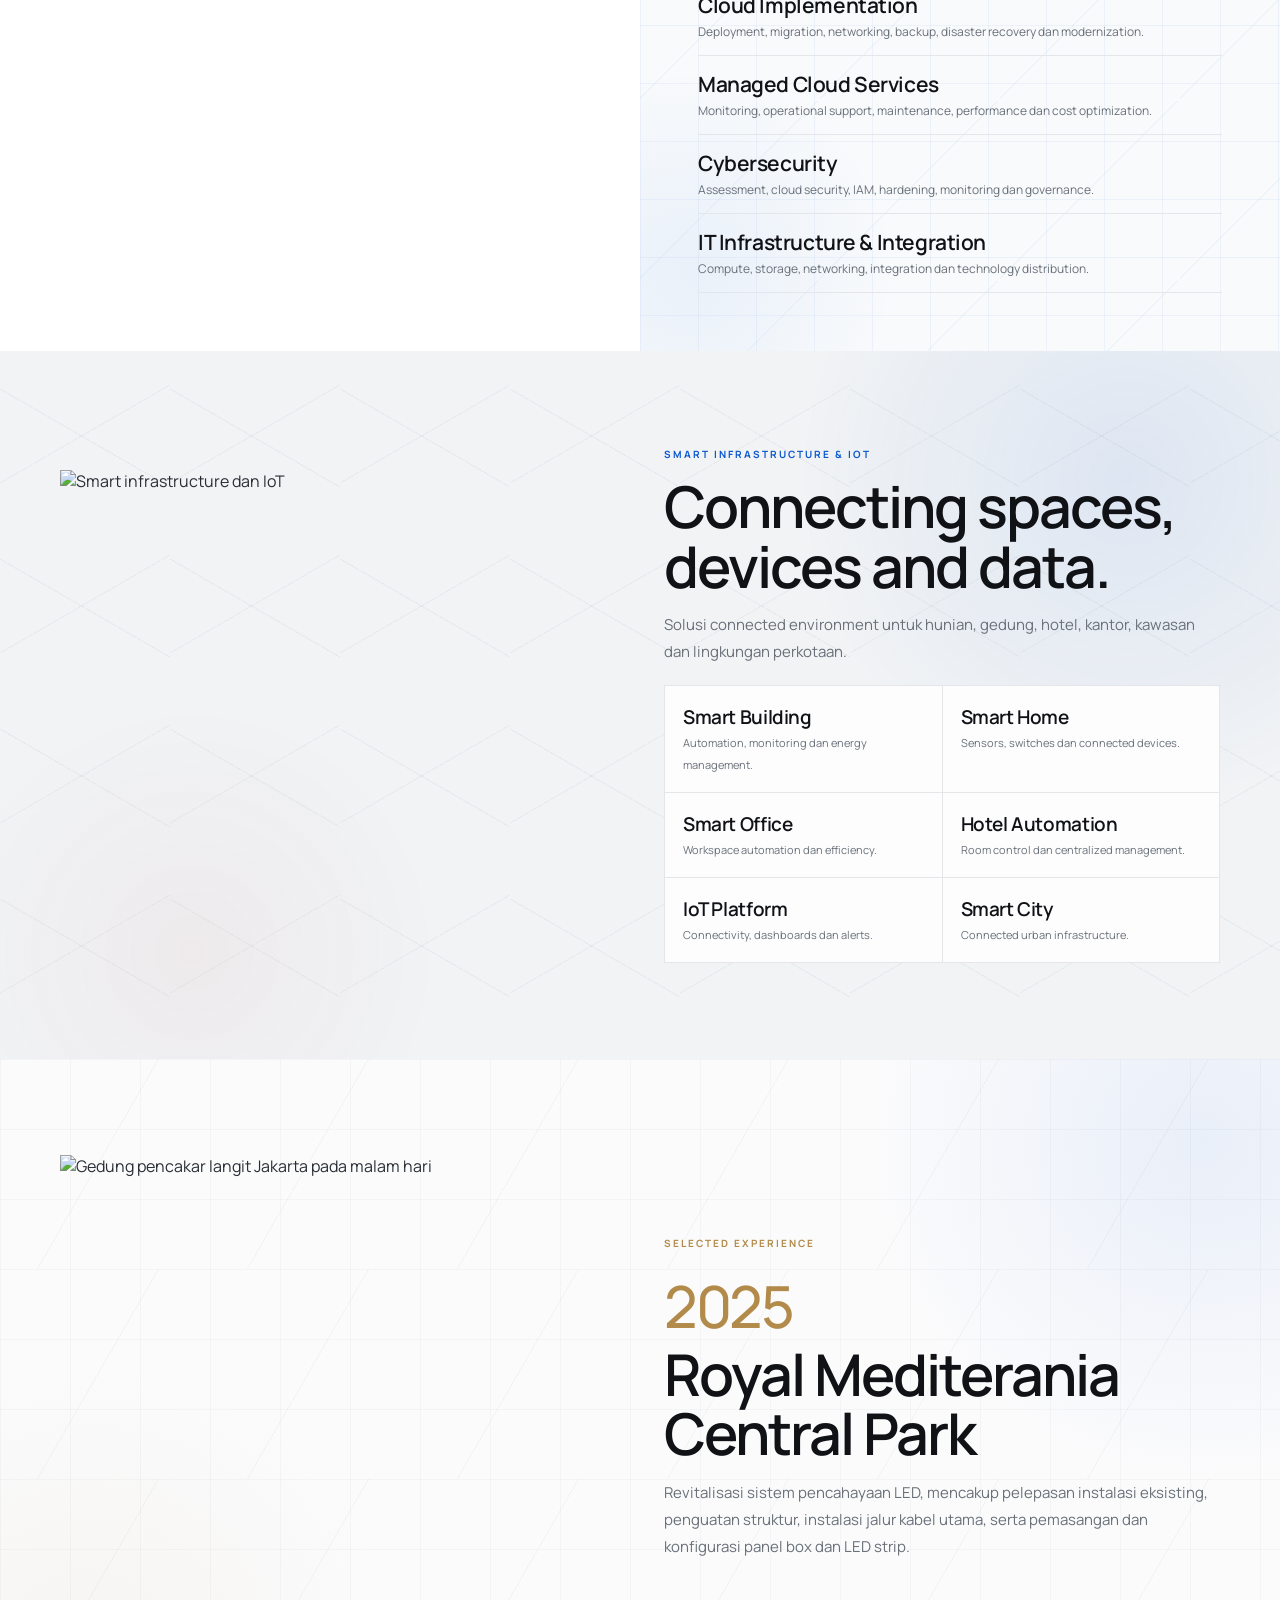
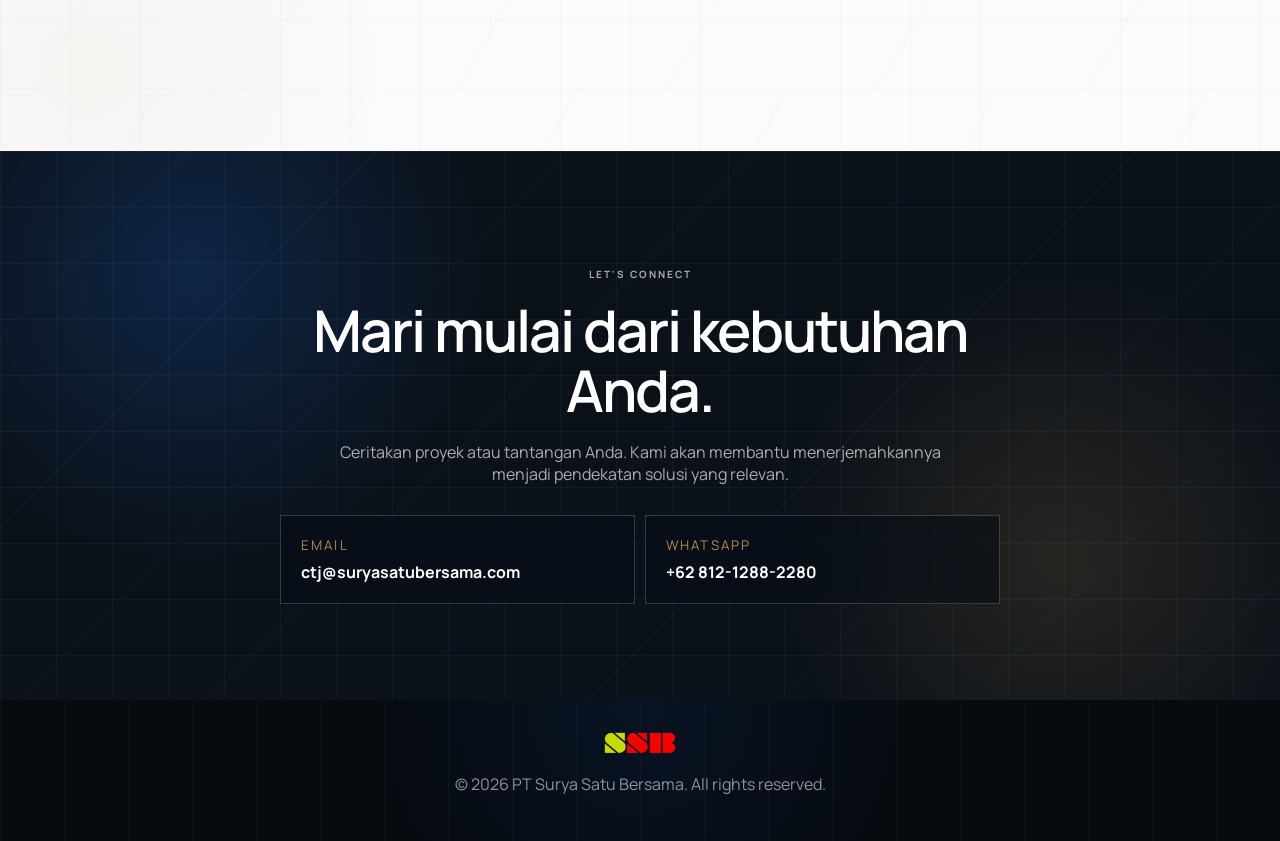
==== commit 8fa2215b: "Polish footer, WhatsApp button, SEO metadata and image loading" ====
--- a/index.html
+++ b/index.html
@@ -1 +1 @@
-<!doctype html><html lang="id"><head><meta charset="utf-8"><meta name="viewport" content="width=device-width,initial-scale=1"><title>PT Surya Satu Bersama | Lighting, Cloud & Smart Infrastructure</title><meta name="description" content="PT Surya Satu Bersama menghadirkan solusi lighting, energy, cloud, cybersecurity, IoT dan smart infrastructure melalui Aruna dan Unisolve."><link rel="icon" href="favicon.png"><link rel="preconnect" href="https://fonts.googleapis.com"><link rel="preconnect" href="https://fonts.gstatic.com" crossorigin><link href="https://fonts.googleapis.com/css2?family=Manrope:wght@400;500;600;700&display=swap" rel="stylesheet"><style>:root{--ink:#101216;--muted:#697079;--line:#e4e6e9;--gold:#b28a4a;--red:#a31717;--blue:#0b57d0;--bg:#fff;--alt:#f5f5f5;--font:'Manrope',Arial,sans-serif;--max:1160px}*{box-sizing:border-box}html{scroll-behavior:smooth}body{margin:0;background:#fff;color:#292e35;font-family:var(--font)}img{display:block;max-width:100%}a{text-decoration:none;color:inherit}.wrap{width:min(var(--max),calc(100% - 40px));margin:auto}.hdr{position:sticky;top:0;z-index:20;background:rgba(255,255,255,.96);border-bottom:1px solid var(--line);backdrop-filter:blur(10px)}.nav{min-height:70px;display:flex;align-items:center;justify-content:space-between;gap:20px}.nav img{height:34px;width:auto;max-width:175px;object-fit:contain}.links{display:flex;gap:22px;align-items:center;font-size:12px;font-weight:600}.links a:hover{color:var(--red)}.cta{padding:10px 16px;border:1px solid var(--gold);border-radius:999px;color:var(--gold)}.hero{padding:42px 0 78px;background-color:#f8f9fb;background-image:radial-gradient(circle at 83% 16%,rgba(11,87,208,.12),transparent 28%),radial-gradient(circle at 10% 82%,rgba(178,138,74,.09),transparent 24%),linear-gradient(rgba(12,31,55,.055) 1px,transparent 1px),linear-gradient(90deg,rgba(12,31,55,.055) 1px,transparent 1px),linear-gradient(135deg,transparent 0 48%,rgba(11,87,208,.035) 48% 48.5%,transparent 48.5% 100%);background-size:auto,auto,52px 52px,52px 52px,180px 180px}.hero-grid{display:grid;grid-template-columns:1fr 1fr;gap:58px;align-items:center}.company{font-size:21px;letter-spacing:.07em;text-transform:uppercase;font-weight:600;color:var(--ink);margin-bottom:12px}.ey{font-size:10px;letter-spacing:.2em;text-transform:uppercase;font-weight:700;color:var(--gold);margin:0 0 16px}h1,h2,h3{font-family:var(--font);color:var(--ink);margin:0;letter-spacing:-.035em}h1{font-size:clamp(52px,6.5vw,82px);line-height:.98;font-weight:600}h1 em{color:var(--gold);font-style:normal;font-weight:500}h2{font-size:clamp(38px,4.5vw,58px);line-height:1.04;font-weight:600}h3{font-size:27px;font-weight:600}.lead{color:var(--muted);line-height:1.8;font-size:15px;max-width:650px}.hero-img{height:600px;overflow:hidden;background:#111}.hero-img img{width:100%;height:100%;object-fit:cover}.btns{display:flex;gap:10px;margin-top:28px;flex-wrap:wrap}.btn{padding:14px 21px;border-radius:999px;font-size:12px;font-weight:600}.darkbtn{background:var(--ink);color:#fff}.linebtn{border:1px solid #ccd0d5}.sec{padding:96px 0}.sec:not(.alt):not(.dark){background-color:#fbfbfc;background-image:radial-gradient(circle at 94% 12%,rgba(11,87,208,.075),transparent 25%),radial-gradient(circle at 7% 88%,rgba(178,138,74,.06),transparent 23%),linear-gradient(120deg,transparent 0 47.7%,rgba(19,42,67,.045) 47.7% 48%,transparent 48% 100%),linear-gradient(rgba(19,42,67,.032) 1px,transparent 1px),linear-gradient(90deg,rgba(19,42,67,.032) 1px,transparent 1px);background-size:auto,auto,210px 210px,70px 70px,70px 70px}.alt{background-color:#f1f3f5;background-image:radial-gradient(circle at 88% 18%,rgba(11,87,208,.085),transparent 26%),radial-gradient(circle at 15% 85%,rgba(163,23,23,.04),transparent 20%),linear-gradient(30deg,transparent 0 49%,rgba(15,38,65,.045) 49% 49.5%,transparent 49.5% 100%),linear-gradient(150deg,transparent 0 49%,rgba(15,38,65,.035) 49% 49.5%,transparent 49.5% 100%);background-size:auto,auto,170px 170px,170px 170px}.dark{background-color:#0b1119;background-image:radial-gradient(circle at 15% 22%,rgba(26,103,211,.24),transparent 25%),radial-gradient(circle at 83% 74%,rgba(178,138,74,.16),transparent 25%),linear-gradient(rgba(104,160,224,.07) 1px,transparent 1px),linear-gradient(90deg,rgba(104,160,224,.07) 1px,transparent 1px),linear-gradient(135deg,transparent 0 49%,rgba(70,139,218,.06) 49% 49.5%,transparent 49.5% 100%);background-size:auto,auto,56px 56px,56px 56px,190px 190px;color:#fff}.dark h2,.dark h3{color:#fff}.intro{display:grid;grid-template-columns:1fr 1.1fr;gap:75px}.intro p{color:var(--muted);line-height:1.85;font-size:15px}.cards{display:grid;grid-template-columns:repeat(3,1fr);margin-top:48px;border-left:1px solid rgba(255,255,255,.15);border-top:1px solid rgba(255,255,255,.15)}.card{padding:30px;min-height:280px;border-right:1px solid rgba(255,255,255,.15);border-bottom:1px solid rgba(255,255,255,.15);background:rgba(7,13,22,.58);backdrop-filter:blur(3px)}.card b{color:var(--gold);font-size:10px}.card h3{margin:45px 0 12px}.card p{font-size:13px;line-height:1.7;color:rgba(255,255,255,.62)}.brand-head{display:flex;align-items:flex-end;justify-content:space-between;gap:28px}.catalog-btn{display:inline-flex;align-items:center;gap:10px;flex:0 0 auto;padding:12px 18px;border:1px solid var(--gold);border-radius:999px;color:#8f6c35;font-size:11px;font-weight:600;letter-spacing:.04em;transition:.2s}.catalog-btn:hover{background:var(--gold);color:#fff;transform:translateY(-1px)}.brands{display:grid;grid-template-columns:1fr 1fr;gap:20px;margin-top:42px}.brand{background:rgba(255,255,255,.94);border:1px solid var(--line);padding:38px;min-height:500px;display:flex;flex-direction:column;box-shadow:0 18px 50px rgba(15,30,50,.055)}.brand.aruna{border-top:3px solid var(--red)}.brand.unisolve{border-top:3px solid var(--blue)}.logo-box{height:90px;display:flex;align-items:center}.logo-box img{width:auto;height:auto;max-height:72px;object-fit:contain}.aruna .logo-box img{max-width:225px}.unisolve .logo-box img{max-width:235px}.brand small{font-weight:700;letter-spacing:.16em}.aruna small{color:var(--red)}.unisolve small{color:var(--blue)}.brand h3{font-size:35px;line-height:1.12;margin:18px 0}.brand p{color:var(--muted);font-size:14px;line-height:1.75}.chips{margin-top:auto;display:flex;flex-wrap:wrap;gap:7px}.chips span{font-size:10px;background:#f0f2f4;padding:7px 10px;border-radius:999px}.split{display:grid;grid-template-columns:1fr 1fr;min-height:560px}.split img{width:100%;height:100%;min-height:560px;object-fit:cover}.copy{padding:58px;display:flex;justify-content:center;flex-direction:column;background-color:#f8fafc;background-image:radial-gradient(circle at 85% 18%,rgba(11,87,208,.14),transparent 27%),radial-gradient(circle at 8% 90%,rgba(44,117,214,.07),transparent 22%),linear-gradient(rgba(11,87,208,.05) 1px,transparent 1px),linear-gradient(90deg,rgba(11,87,208,.05) 1px,transparent 1px),linear-gradient(135deg,transparent 0 49%,rgba(11,87,208,.04) 49% 49.5%,transparent 49.5% 100%);background-size:auto,auto,58px 58px,58px 58px,180px 180px}.copy p{color:var(--muted);font-size:14px}.svc{border-top:1px solid var(--line);margin-top:16px}.svc div{padding:14px 0;border-bottom:1px solid var(--line)}.svc strong{display:block;font-family:var(--font);font-size:21px;font-weight:600;color:var(--ink);letter-spacing:-.02em}.svc span{color:var(--muted);font-size:12px}.smart{display:grid;grid-template-columns:1fr 1fr;gap:48px;align-items:center}.smart img{width:100%;height:470px;object-fit:cover}.smart-list{display:grid;grid-template-columns:1fr 1fr;gap:1px;background:var(--line);border:1px solid var(--line);margin-top:20px}.smart-list div{background:rgba(255,255,255,.94);padding:18px}.smart-list strong{display:block;font-family:var(--font);font-size:19px;font-weight:600;color:var(--ink);letter-spacing:-.02em}.smart-list span{font-size:11px;color:var(--muted)}.project{display:grid;grid-template-columns:1fr 1fr;gap:48px;align-items:center}.project img{width:100%;height:500px;object-fit:cover}.year{font-family:var(--font);font-size:58px;font-weight:500;letter-spacing:-.04em;color:var(--gold)}.contact{text-align:center}.contact h2{max-width:780px;margin:auto}.contact p{max-width:610px;margin:20px auto;color:rgba(255,255,255,.65)}.contact-grid{display:grid;grid-template-columns:1fr 1fr;gap:10px;max-width:720px;margin:30px auto 0}.contact-grid a{border:1px solid rgba(255,255,255,.18);padding:20px;text-align:left;background:rgba(7,13,22,.56);backdrop-filter:blur(3px)}.contact-grid small{display:block;color:var(--gold);letter-spacing:.16em;margin-bottom:7px}.foot{background-color:#070b10;background-image:radial-gradient(circle at 50% 0,rgba(11,87,208,.1),transparent 42%),linear-gradient(90deg,rgba(255,255,255,.03) 1px,transparent 1px);background-size:auto,64px 64px;text-align:center;color:#8d939b;padding:30px}.foot img{height:27px;width:auto;max-width:170px;margin:auto;background:#fff;padding:5px 9px;box-sizing:content-box}.wa-float{position:fixed;right:22px;bottom:22px;z-index:100;width:44px;height:44px;border-radius:50%;display:flex;align-items:center;justify-content:center;background:#25D366;color:#fff;box-shadow:0 8px 22px rgba(0,0,0,.20);transition:.2s ease}.wa-float:hover{transform:translateY(-2px);box-shadow:0 11px 26px rgba(0,0,0,.25)}.wa-float svg{width:22px;height:22px;fill:currentColor}@media(max-width:900px){.links a:not(.cta){display:none}.hero-grid,.intro,.brands,.split,.smart,.project{grid-template-columns:1fr}.hero-img{height:420px}.split img{min-height:420px}.copy{padding:48px 24px}.cards{grid-template-columns:1fr}.smart img{height:380px}}@media(max-width:560px){.wrap{width:calc(100% - 32px)}.hero{padding-top:26px}.company{font-size:16px}.hero-img{height:350px}.sec{padding:72px 0}.brand-head{display:block}.catalog-btn{margin-top:22px}.brand{padding:28px;min-height:460px}.logo-box{height:82px}.smart-list,.contact-grid{grid-template-columns:1fr}.project img{height:400px}.wa-float{right:14px;bottom:14px;width:42px;height:42px}.wa-float svg{width:21px;height:21px}}</style></head><body><header class="hdr"><div class="wrap nav"><a href="#top"><img src="logo-ssb.png" alt="PT Surya Satu Bersama"></a><nav class="links"><a href="#about">Tentang</a><a href="#brands">Brand</a><a href="#unisolve">Unisolve</a><a href="#aruna">Aruna</a><a href="#experience">Experience</a><a class="cta" href="#contact">Hubungi Kami</a></nav></div></header><main id="top"><section class="hero"><div class="wrap hero-grid"><div><div class="company">PT Surya Satu Bersama</div><p class="ey">LIGHTING · CLOUD · SMART INFRASTRUCTURE</p><h1>Infrastruktur yang<br><em>menerangi dan menghubungkan.</em></h1><div class="btns"><a class="btn darkbtn" href="#brands">Jelajahi Solusi</a><a class="btn linebtn" href="#contact">Diskusikan Proyek</a></div></div><div class="hero-img"><img src="https://images.pexels.com/photos/3691529/pexels-photo-3691529.jpeg?auto=compress&cs=tinysrgb&w=1200" alt="Penerangan jalan modern pada malam hari"></div></div></section><section class="sec" id="about"><div class="wrap intro"><div><p class="ey" style="color:var(--red)">Tentang SSB</p><h2>Membangun solusi dari Indonesia untuk kebutuhan infrastruktur Indonesia.</h2></div><div><p>Berdiri sejak 2023, PT Surya Satu Bersama bergerak dalam bidang mekanikal-elektrikal, penerangan dan pengembangan solusi infrastruktur.</p><p>Melalui <b>Aruna</b>, kami menghadirkan solusi penerangan jalan, outdoor, indoor, solar dan smart lighting.</p><p>Melalui <b>Unisolve</b>, kami mengembangkan layanan cloud, cybersecurity, IT infrastructure, IoT, Smart City, smart building, system integration dan managed services.</p></div></div></section><section class="sec dark"><div class="wrap"><p class="ey">Our Capabilities</p><h2>Dari cahaya hingga konektivitas.</h2><div class="cards"><article class="card"><b>01</b><h3>Lighting & Energy</h3><p>PJU, outdoor, indoor, solar lighting, smart lighting dan custom lighting.</p></article><article class="card"><b>02</b><h3>Cloud & Security</h3><p>Cloud consulting, implementation, migration, managed services dan cybersecurity.</p></article><article class="card"><b>03</b><h3>Smart Infrastructure</h3><p>IoT, smart building, smart home, smart office, hotel automation dan Smart City.</p></article></div></div></section><section class="sec alt" id="brands"><div class="wrap"><div class="brand-head"><div><p class="ey">Our Brands</p><h2>Dua keahlian. Satu visi.</h2></div><a class="catalog-btn" href="catalog.html" target="_blank" rel="noopener">View Company Catalog <span>↗</span></a></div><div class="brands"><article class="brand aruna" id="aruna"><div class="logo-box"><img src="logo-aruna.png" alt="Aruna"></div><small>LIGHTING & ENERGY</small><h3>Cahaya yang bekerja lebih dari sekadar menerangi.</h3><p>Solusi penerangan untuk jalan, kawasan, bangunan, ruang komersial dan infrastruktur dengan fokus pada efisiensi, keandalan dan fungsi.</p><div class="chips"><span>Street Lighting</span><span>Indoor</span><span>Outdoor</span><span>Solar</span><span>Smart Lighting</span><span>Custom Lighting</span></div></article><article class="brand unisolve"><div class="logo-box"><img src="logo-unisolve.png" alt="Unisolve"></div><small>CLOUD · CYBERSECURITY · SMART INFRASTRUCTURE</small><h3>Secure. Connected. Intelligent.</h3><p>Unisolve membantu organisasi merancang, membangun, mengamankan, memigrasikan dan mengelola infrastruktur digital.</p><div class="chips"><span>Cloud Consulting</span><span>Implementation</span><span>Managed Cloud</span><span>Cybersecurity</span><span>IT Infrastructure</span><span>IoT</span><span>Smart Building</span></div></article></div></div></section><section class="split" id="unisolve"><img src="https://images.pexels.com/photos/5408005/pexels-photo-5408005.jpeg?auto=compress&cs=tinysrgb&w=1400" alt="Data center dan cloud infrastructure"><div class="copy"><p class="ey" style="color:var(--blue)">Unisolve</p><h2>Cloud, Infrastructure & Cybersecurity.</h2><p>Fondasi digital yang aman, scalable dan dapat dikelola secara berkelanjutan.</p><div class="svc"><div><strong>Cloud Consulting</strong><span>Strategy, assessment, architecture, migration planning, governance dan cost optimization.</span></div><div><strong>Cloud Implementation</strong><span>Deployment, migration, networking, backup, disaster recovery dan modernization.</span></div><div><strong>Managed Cloud Services</strong><span>Monitoring, operational support, maintenance, performance dan cost optimization.</span></div><div><strong>Cybersecurity</strong><span>Assessment, cloud security, IAM, hardening, monitoring dan governance.</span></div><div><strong>IT Infrastructure & Integration</strong><span>Compute, storage, networking, integration dan technology distribution.</span></div></div></div></section><section class="sec alt"><div class="wrap smart"><img src="https://images.pexels.com/photos/30156624/pexels-photo-30156624.jpeg?auto=compress&cs=tinysrgb&w=1200" alt="Smart infrastructure dan IoT"><div><p class="ey" style="color:var(--blue)">Smart Infrastructure & IoT</p><h2>Connecting spaces, devices and data.</h2><p class="lead">Solusi connected environment untuk hunian, gedung, hotel, kantor, kawasan dan lingkungan perkotaan.</p><div class="smart-list"><div><strong>Smart Building</strong><span>Automation, monitoring dan energy management.</span></div><div><strong>Smart Home</strong><span>Sensors, switches dan connected devices.</span></div><div><strong>Smart Office</strong><span>Workspace automation dan efficiency.</span></div><div><strong>Hotel Automation</strong><span>Room control dan centralized management.</span></div><div><strong>IoT Platform</strong><span>Connectivity, dashboards dan alerts.</span></div><div><strong>Smart City</strong><span>Connected urban infrastructure.</span></div></div></div></div></section><section class="sec" id="experience"><div class="wrap project"><img src="https://images.pexels.com/photos/16898414/pexels-photo-16898414.jpeg?auto=compress&cs=tinysrgb&w=1200" alt="Gedung pencakar langit Jakarta pada malam hari"><div><p class="ey">Selected Experience</p><div class="year">2025</div><h2>Royal Mediterania Central Park</h2><p class="lead">Revitalisasi sistem pencahayaan LED, mencakup pelepasan instalasi eksisting, penguatan struktur, instalasi jalur kabel utama, serta pemasangan dan konfigurasi panel box dan LED strip.</p></div></div></section><section class="sec dark contact" id="contact"><div class="wrap"><p class="ey">LET'S CONNECT</p><h2>Mari mulai dari kebutuhan Anda.</h2><p>Ceritakan proyek atau tantangan Anda. Kami akan membantu menerjemahkannya menjadi pendekatan solusi yang relevan.</p><div class="contact-grid"><a href="mailto:ctj@suryasatubersama.com"><small>EMAIL</small><strong>ctj@suryasatubersama.com</strong></a><a href="https://wa.me/6281212882280" target="_blank" rel="noopener"><small>WHATSAPP</small><strong>+62 812-1288-2280</strong></a></div></div></section></main><a class="wa-float" href="https://wa.me/6281212882280?text=Halo%20PT%20Surya%20Satu%20Bersama%2C%20saya%20ingin%20berdiskusi%20mengenai%20solusi%20dan%20kebutuhan%20proyek." target="_blank" rel="noopener" aria-label="Hubungi PT Surya Satu Bersama melalui WhatsApp"><svg viewBox="0 0 32 32" aria-hidden="true"><path d="M19.11 17.37c-.26-.13-1.54-.76-1.78-.85-.24-.09-.41-.13-.59.13-.17.26-.67.85-.82 1.02-.15.17-.3.2-.56.07-.26-.13-1.09-.4-2.08-1.29-.77-.68-1.29-1.53-1.44-1.79-.15-.26-.02-.4.11-.53.12-.12.26-.3.39-.46.13-.15.17-.26.26-.43.09-.17.04-.33-.02-.46-.07-.13-.59-1.41-.8-1.93-.21-.51-.43-.44-.59-.45h-.5c-.17 0-.46.07-.7.33-.24.26-.91.89-.91 2.17s.94 2.52 1.07 2.69c.13.17 1.84 2.82 4.47 3.95.62.27 1.11.43 1.49.55.63.2 1.19.17 1.64.1.5-.07 1.54-.63 1.76-1.24.22-.61.22-1.13.15-1.24-.06-.11-.24-.17-.5-.3zM16.04 4.8c-6.17 0-11.19 5.02-11.19 11.19 0 1.97.51 3.89 1.49 5.58L4.75 27.4l5.97-1.57a11.15 11.15 0 0 0 5.31 1.35h.01c6.17 0 11.19-5.02 11.19-11.19 0-2.99-1.16-5.8-3.28-7.91A11.1 11.1 0 0 0 16.04 4.8zm0 20.49h-.01a9.27 9.27 0 0 1-4.72-1.29l-.34-.2-3.54.93.95-3.45-.22-.35a9.29 9.29 0 1 1 7.88 4.36z"/></svg></a><footer class="foot"><img src="logo-ssb.png" alt="PT Surya Satu Bersama"><p>© <span id="year"></span> PT Surya Satu Bersama. All rights reserved.</p></footer><script>document.getElementById('year').textContent=new Date().getFullYear()</script></body></html>+<!doctype html><html lang="id"><head><meta charset="utf-8"><meta name="viewport" content="width=device-width,initial-scale=1"><title>PT Surya Satu Bersama | Lighting, Cloud & Smart Infrastructure</title><meta name="description" content="PT Surya Satu Bersama menghadirkan solusi lighting, energy, cloud, cybersecurity, IoT dan smart infrastructure melalui Aruna dan Unisolve."><meta name="robots" content="index,follow,max-image-preview:large"><meta name="theme-color" content="#0b1119"><link rel="canonical" href="https://suryasatubersama.com/"><meta property="og:type" content="website"><meta property="og:locale" content="id_ID"><meta property="og:site_name" content="PT Surya Satu Bersama"><meta property="og:title" content="PT Surya Satu Bersama | Lighting, Cloud & Smart Infrastructure"><meta property="og:description" content="Solusi lighting, cloud, cybersecurity, IoT dan smart infrastructure melalui Aruna dan Unisolve."><meta property="og:url" content="https://suryasatubersama.com/"><meta property="og:image" content="https://suryasatubersama.com/logo-ssb.png"><meta name="twitter:card" content="summary_large_image"><meta name="twitter:title" content="PT Surya Satu Bersama | Lighting, Cloud & Smart Infrastructure"><meta name="twitter:description" content="Solusi lighting, cloud, cybersecurity, IoT dan smart infrastructure melalui Aruna dan Unisolve."><meta name="twitter:image" content="https://suryasatubersama.com/logo-ssb.png"><link rel="icon" type="image/png" href="favicon.png"><link rel="apple-touch-icon" href="favicon.png"><link rel="preconnect" href="https://fonts.googleapis.com"><link rel="preconnect" href="https://fonts.gstatic.com" crossorigin><link href="https://fonts.googleapis.com/css2?family=Manrope:wght@400;500;600;700&display=swap" rel="stylesheet"><script type="application/ld+json">{"@context":"https://schema.org","@type":"Organization","name":"PT Surya Satu Bersama","url":"https://suryasatubersama.com/","logo":"https://suryasatubersama.com/logo-ssb.png","email":"ctj@suryasatubersama.com","brand":[{"@type":"Brand","name":"Aruna"},{"@type":"Brand","name":"Unisolve"}]}</script><style>:root{--ink:#101216;--muted:#697079;--line:#e4e6e9;--gold:#b28a4a;--red:#a31717;--blue:#0b57d0;--bg:#fff;--alt:#f5f5f5;--font:'Manrope',Arial,sans-serif;--max:1160px}*{box-sizing:border-box}html{scroll-behavior:smooth}body{margin:0;background:#fff;color:#292e35;font-family:var(--font)}img{display:block;max-width:100%}a{text-decoration:none;color:inherit}.wrap{width:min(var(--max),calc(100% - 40px));margin:auto}.hdr{position:sticky;top:0;z-index:20;background:rgba(255,255,255,.96);border-bottom:1px solid var(--line);backdrop-filter:blur(10px)}.nav{min-height:70px;display:flex;align-items:center;justify-content:space-between;gap:20px}.nav img{height:34px;width:auto;max-width:175px;object-fit:contain}.links{display:flex;gap:22px;align-items:center;font-size:12px;font-weight:600}.links a:hover{color:var(--red)}.cta{padding:10px 16px;border:1px solid var(--gold);border-radius:999px;color:var(--gold)}.hero{padding:42px 0 78px;background-color:#f8f9fb;background-image:radial-gradient(circle at 83% 16%,rgba(11,87,208,.12),transparent 28%),radial-gradient(circle at 10% 82%,rgba(178,138,74,.09),transparent 24%),linear-gradient(rgba(12,31,55,.055) 1px,transparent 1px),linear-gradient(90deg,rgba(12,31,55,.055) 1px,transparent 1px),linear-gradient(135deg,transparent 0 48%,rgba(11,87,208,.035) 48% 48.5%,transparent 48.5% 100%);background-size:auto,auto,52px 52px,52px 52px,180px 180px}.hero-grid{display:grid;grid-template-columns:1fr 1fr;gap:58px;align-items:center}.company{font-size:21px;letter-spacing:.07em;text-transform:uppercase;font-weight:600;color:var(--ink);margin-bottom:12px}.ey{font-size:10px;letter-spacing:.2em;text-transform:uppercase;font-weight:700;color:var(--gold);margin:0 0 16px}h1,h2,h3{font-family:var(--font);color:var(--ink);margin:0;letter-spacing:-.035em}h1{font-size:clamp(52px,6.5vw,82px);line-height:.98;font-weight:600}h1 em{color:var(--gold);font-style:normal;font-weight:500}h2{font-size:clamp(38px,4.5vw,58px);line-height:1.04;font-weight:600}h3{font-size:27px;font-weight:600}.lead{color:var(--muted);line-height:1.8;font-size:15px;max-width:650px}.hero-img{height:600px;overflow:hidden;background:#111}.hero-img img{width:100%;height:100%;object-fit:cover}.btns{display:flex;gap:10px;margin-top:28px;flex-wrap:wrap}.btn{padding:14px 21px;border-radius:999px;font-size:12px;font-weight:600}.darkbtn{background:var(--ink);color:#fff}.linebtn{border:1px solid #ccd0d5}.sec{padding:96px 0}.sec:not(.alt):not(.dark){background-color:#fbfbfc;background-image:radial-gradient(circle at 94% 12%,rgba(11,87,208,.075),transparent 25%),radial-gradient(circle at 7% 88%,rgba(178,138,74,.06),transparent 23%),linear-gradient(120deg,transparent 0 47.7%,rgba(19,42,67,.045) 47.7% 48%,transparent 48% 100%),linear-gradient(rgba(19,42,67,.032) 1px,transparent 1px),linear-gradient(90deg,rgba(19,42,67,.032) 1px,transparent 1px);background-size:auto,auto,210px 210px,70px 70px,70px 70px}.alt{background-color:#f1f3f5;background-image:radial-gradient(circle at 88% 18%,rgba(11,87,208,.085),transparent 26%),radial-gradient(circle at 15% 85%,rgba(163,23,23,.04),transparent 20%),linear-gradient(30deg,transparent 0 49%,rgba(15,38,65,.045) 49% 49.5%,transparent 49.5% 100%),linear-gradient(150deg,transparent 0 49%,rgba(15,38,65,.035) 49% 49.5%,transparent 49.5% 100%);background-size:auto,auto,170px 170px,170px 170px}.dark{background-color:#0b1119;background-image:radial-gradient(circle at 15% 22%,rgba(26,103,211,.24),transparent 25%),radial-gradient(circle at 83% 74%,rgba(178,138,74,.16),transparent 25%),linear-gradient(rgba(104,160,224,.07) 1px,transparent 1px),linear-gradient(90deg,rgba(104,160,224,.07) 1px,transparent 1px),linear-gradient(135deg,transparent 0 49%,rgba(70,139,218,.06) 49% 49.5%,transparent 49.5% 100%);background-size:auto,auto,56px 56px,56px 56px,190px 190px;color:#fff}.dark h2,.dark h3{color:#fff}.intro{display:grid;grid-template-columns:1fr 1.1fr;gap:75px}.intro p{color:var(--muted);line-height:1.85;font-size:15px}.cards{display:grid;grid-template-columns:repeat(3,1fr);margin-top:48px;border-left:1px solid rgba(255,255,255,.15);border-top:1px solid rgba(255,255,255,.15)}.card{padding:30px;min-height:280px;border-right:1px solid rgba(255,255,255,.15);border-bottom:1px solid rgba(255,255,255,.15);background:rgba(7,13,22,.58);backdrop-filter:blur(3px)}.card b{color:var(--gold);font-size:10px}.card h3{margin:45px 0 12px}.card p{font-size:13px;line-height:1.7;color:rgba(255,255,255,.62)}.brand-head{display:flex;align-items:flex-end;justify-content:space-between;gap:28px}.catalog-btn{display:inline-flex;align-items:center;gap:10px;flex:0 0 auto;padding:12px 18px;border:1px solid var(--gold);border-radius:999px;color:#8f6c35;font-size:11px;font-weight:600;letter-spacing:.04em;transition:.2s}.catalog-btn:hover{background:var(--gold);color:#fff;transform:translateY(-1px)}.brands{display:grid;grid-template-columns:1fr 1fr;gap:20px;margin-top:42px}.brand{background:rgba(255,255,255,.94);border:1px solid var(--line);padding:38px;min-height:500px;display:flex;flex-direction:column;box-shadow:0 18px 50px rgba(15,30,50,.055)}.brand.aruna{border-top:3px solid var(--red)}.brand.unisolve{border-top:3px solid var(--blue)}.logo-box{height:90px;display:flex;align-items:center}.logo-box img{width:auto;height:auto;max-height:72px;object-fit:contain}.aruna .logo-box img{max-width:225px}.unisolve .logo-box img{max-width:235px}.brand small{font-weight:700;letter-spacing:.16em}.aruna small{color:var(--red)}.unisolve small{color:var(--blue)}.brand h3{font-size:35px;line-height:1.12;margin:18px 0}.brand p{color:var(--muted);font-size:14px;line-height:1.75}.chips{margin-top:auto;display:flex;flex-wrap:wrap;gap:7px}.chips span{font-size:10px;background:#f0f2f4;padding:7px 10px;border-radius:999px}.split{display:grid;grid-template-columns:1fr 1fr;min-height:560px}.split img{width:100%;height:100%;min-height:560px;object-fit:cover}.copy{padding:58px;display:flex;justify-content:center;flex-direction:column;background-color:#f8fafc;background-image:radial-gradient(circle at 85% 18%,rgba(11,87,208,.14),transparent 27%),radial-gradient(circle at 8% 90%,rgba(44,117,214,.07),transparent 22%),linear-gradient(rgba(11,87,208,.05) 1px,transparent 1px),linear-gradient(90deg,rgba(11,87,208,.05) 1px,transparent 1px),linear-gradient(135deg,transparent 0 49%,rgba(11,87,208,.04) 49% 49.5%,transparent 49.5% 100%);background-size:auto,auto,58px 58px,58px 58px,180px 180px}.copy p{color:var(--muted);font-size:14px}.svc{border-top:1px solid var(--line);margin-top:16px}.svc div{padding:14px 0;border-bottom:1px solid var(--line)}.svc strong{display:block;font-family:var(--font);font-size:21px;font-weight:600;color:var(--ink);letter-spacing:-.02em}.svc span{color:var(--muted);font-size:12px}.smart{display:grid;grid-template-columns:1fr 1fr;gap:48px;align-items:center}.smart img{width:100%;height:470px;object-fit:cover}.smart-list{display:grid;grid-template-columns:1fr 1fr;gap:1px;background:var(--line);border:1px solid var(--line);margin-top:20px}.smart-list div{background:rgba(255,255,255,.94);padding:18px}.smart-list strong{display:block;font-family:var(--font);font-size:19px;font-weight:600;color:var(--ink);letter-spacing:-.02em}.smart-list span{font-size:11px;color:var(--muted)}.project{display:grid;grid-template-columns:1fr 1fr;gap:48px;align-items:center}.project img{width:100%;height:500px;object-fit:cover}.year{font-family:var(--font);font-size:58px;font-weight:500;letter-spacing:-.04em;color:var(--gold)}.contact{text-align:center}.contact h2{max-width:780px;margin:auto}.contact p{max-width:610px;margin:20px auto;color:rgba(255,255,255,.65)}.contact-grid{display:grid;grid-template-columns:1fr 1fr;gap:10px;max-width:720px;margin:30px auto 0}.contact-grid a{border:1px solid rgba(255,255,255,.18);padding:20px;text-align:left;background:rgba(7,13,22,.56);backdrop-filter:blur(3px)}.contact-grid small{display:block;color:var(--gold);letter-spacing:.16em;margin-bottom:7px}.foot{background-color:#070b10;background-image:radial-gradient(circle at 50% 0,rgba(11,87,208,.1),transparent 42%),linear-gradient(90deg,rgba(255,255,255,.03) 1px,transparent 1px);background-size:auto,64px 64px;text-align:center;color:#8d939b;padding:30px}.foot img{height:27px;width:auto;max-width:170px;margin:auto;background:transparent;padding:0;box-sizing:border-box}.wa-float{position:fixed;right:20px;bottom:20px;z-index:100;width:40px;height:40px;border-radius:50%;display:flex;align-items:center;justify-content:center;background:#25D366;color:#fff;box-shadow:0 6px 18px rgba(0,0,0,.18);transition:.2s ease}.wa-float:hover{transform:translateY(-2px);box-shadow:0 9px 22px rgba(0,0,0,.23)}.wa-float svg{width:20px;height:20px;fill:currentColor}@media(max-width:900px){.links a:not(.cta){display:none}.hero-grid,.intro,.brands,.split,.smart,.project{grid-template-columns:1fr}.hero-img{height:420px}.split img{min-height:420px}.copy{padding:48px 24px}.cards{grid-template-columns:1fr}.smart img{height:380px}}@media(max-width:560px){.wrap{width:calc(100% - 32px)}.hero{padding-top:26px}.company{font-size:16px}.hero-img{height:350px}.sec{padding:72px 0}.brand-head{display:block}.catalog-btn{margin-top:22px}.brand{padding:28px;min-height:460px}.logo-box{height:82px}.smart-list,.contact-grid{grid-template-columns:1fr}.project img{height:400px}.wa-float{right:13px;bottom:13px;width:38px;height:38px}.wa-float svg{width:19px;height:19px}}</style></head><body><header class="hdr"><div class="wrap nav"><a href="#top"><img src="logo-ssb.png" alt="PT Surya Satu Bersama" width="175" height="34"></a><nav class="links"><a href="#about">Tentang</a><a href="#brands">Brand</a><a href="#unisolve">Unisolve</a><a href="#aruna">Aruna</a><a href="#experience">Experience</a><a class="cta" href="#contact">Hubungi Kami</a></nav></div></header><main id="top"><section class="hero"><div class="wrap hero-grid"><div><div class="company">PT Surya Satu Bersama</div><p class="ey">LIGHTING · CLOUD · SMART INFRASTRUCTURE</p><h1>Infrastruktur yang<br><em>menerangi dan menghubungkan.</em></h1><div class="btns"><a class="btn darkbtn" href="#brands">Jelajahi Solusi</a><a class="btn linebtn" href="#contact">Diskusikan Proyek</a></div></div><div class="hero-img"><img src="https://images.pexels.com/photos/3691529/pexels-photo-3691529.jpeg?auto=compress&cs=tinysrgb&w=1200" alt="Penerangan jalan modern pada malam hari" fetchpriority="high" decoding="async"></div></div></section><section class="sec" id="about"><div class="wrap intro"><div><p class="ey" style="color:var(--red)">Tentang SSB</p><h2>Membangun solusi dari Indonesia untuk kebutuhan infrastruktur Indonesia.</h2></div><div><p>Berdiri sejak 2023, PT Surya Satu Bersama bergerak dalam bidang mekanikal-elektrikal, penerangan dan pengembangan solusi infrastruktur.</p><p>Melalui <b>Aruna</b>, kami menghadirkan solusi penerangan jalan, outdoor, indoor, solar dan smart lighting.</p><p>Melalui <b>Unisolve</b>, kami mengembangkan layanan cloud, cybersecurity, IT infrastructure, IoT, Smart City, smart building, system integration dan managed services.</p></div></div></section><section class="sec dark"><div class="wrap"><p class="ey">Our Capabilities</p><h2>Dari cahaya hingga konektivitas.</h2><div class="cards"><article class="card"><b>01</b><h3>Lighting & Energy</h3><p>PJU, outdoor, indoor, solar lighting, smart lighting dan custom lighting.</p></article><article class="card"><b>02</b><h3>Cloud & Security</h3><p>Cloud consulting, implementation, migration, managed services dan cybersecurity.</p></article><article class="card"><b>03</b><h3>Smart Infrastructure</h3><p>IoT, smart building, smart home, smart office, hotel automation dan Smart City.</p></article></div></div></section><section class="sec alt" id="brands"><div class="wrap"><div class="brand-head"><div><p class="ey">Our Brands</p><h2>Dua keahlian. Satu visi.</h2></div><a class="catalog-btn" href="catalog.html" target="_blank" rel="noopener">View Company Catalog <span>↗</span></a></div><div class="brands"><article class="brand aruna" id="aruna"><div class="logo-box"><img src="logo-aruna.png" alt="Aruna" loading="lazy" decoding="async"></div><small>LIGHTING & ENERGY</small><h3>Cahaya yang bekerja lebih dari sekadar menerangi.</h3><p>Solusi penerangan untuk jalan, kawasan, bangunan, ruang komersial dan infrastruktur dengan fokus pada efisiensi, keandalan dan fungsi.</p><div class="chips"><span>Street Lighting</span><span>Indoor</span><span>Outdoor</span><span>Solar</span><span>Smart Lighting</span><span>Custom Lighting</span></div></article><article class="brand unisolve"><div class="logo-box"><img src="logo-unisolve.png" alt="Unisolve" loading="lazy" decoding="async"></div><small>CLOUD · CYBERSECURITY · SMART INFRASTRUCTURE</small><h3>Secure. Connected. Intelligent.</h3><p>Unisolve membantu organisasi merancang, membangun, mengamankan, memigrasikan dan mengelola infrastruktur digital.</p><div class="chips"><span>Cloud Consulting</span><span>Implementation</span><span>Managed Cloud</span><span>Cybersecurity</span><span>IT Infrastructure</span><span>IoT</span><span>Smart Building</span></div></article></div></div></section><section class="split" id="unisolve"><img src="https://images.pexels.com/photos/5408005/pexels-photo-5408005.jpeg?auto=compress&cs=tinysrgb&w=1400" alt="Data center dan cloud infrastructure" loading="lazy" decoding="async"><div class="copy"><p class="ey" style="color:var(--blue)">Unisolve</p><h2>Cloud, Infrastructure & Cybersecurity.</h2><p>Fondasi digital yang aman, scalable dan dapat dikelola secara berkelanjutan.</p><div class="svc"><div><strong>Cloud Consulting</strong><span>Strategy, assessment, architecture, migration planning, governance dan cost optimization.</span></div><div><strong>Cloud Implementation</strong><span>Deployment, migration, networking, backup, disaster recovery dan modernization.</span></div><div><strong>Managed Cloud Services</strong><span>Monitoring, operational support, maintenance, performance dan cost optimization.</span></div><div><strong>Cybersecurity</strong><span>Assessment, cloud security, IAM, hardening, monitoring dan governance.</span></div><div><strong>IT Infrastructure & Integration</strong><span>Compute, storage, networking, integration dan technology distribution.</span></div></div></div></section><section class="sec alt"><div class="wrap smart"><img src="https://images.pexels.com/photos/30156624/pexels-photo-30156624.jpeg?auto=compress&cs=tinysrgb&w=1200" alt="Smart infrastructure dan IoT" loading="lazy" decoding="async"><div><p class="ey" style="color:var(--blue)">Smart Infrastructure & IoT</p><h2>Connecting spaces, devices and data.</h2><p class="lead">Solusi connected environment untuk hunian, gedung, hotel, kantor, kawasan dan lingkungan perkotaan.</p><div class="smart-list"><div><strong>Smart Building</strong><span>Automation, monitoring dan energy management.</span></div><div><strong>Smart Home</strong><span>Sensors, switches dan connected devices.</span></div><div><strong>Smart Office</strong><span>Workspace automation dan efficiency.</span></div><div><strong>Hotel Automation</strong><span>Room control dan centralized management.</span></div><div><strong>IoT Platform</strong><span>Connectivity, dashboards dan alerts.</span></div><div><strong>Smart City</strong><span>Connected urban infrastructure.</span></div></div></div></div></section><section class="sec" id="experience"><div class="wrap project"><img src="https://images.pexels.com/photos/16898414/pexels-photo-16898414.jpeg?auto=compress&cs=tinysrgb&w=1200" alt="Gedung pencakar langit Jakarta pada malam hari" loading="lazy" decoding="async"><div><p class="ey">Selected Experience</p><div class="year">2025</div><h2>Royal Mediterania Central Park</h2><p class="lead">Revitalisasi sistem pencahayaan LED, mencakup pelepasan instalasi eksisting, penguatan struktur, instalasi jalur kabel utama, serta pemasangan dan konfigurasi panel box dan LED strip.</p></div></div></section><section class="sec dark contact" id="contact"><div class="wrap"><p class="ey">LET'S CONNECT</p><h2>Mari mulai dari kebutuhan Anda.</h2><p>Ceritakan proyek atau tantangan Anda. Kami akan membantu menerjemahkannya menjadi pendekatan solusi yang relevan.</p><div class="contact-grid"><a href="mailto:ctj@suryasatubersama.com"><small>EMAIL</small><strong>ctj@suryasatubersama.com</strong></a><a href="https://wa.me/6281212882280" target="_blank" rel="noopener"><small>WHATSAPP</small><strong>+62 812-1288-2280</strong></a></div></div></section></main><a class="wa-float" href="https://wa.me/6281212882280?text=Halo%20PT%20Surya%20Satu%20Bersama%2C%20saya%20ingin%20berdiskusi%20mengenai%20solusi%20dan%20kebutuhan%20proyek." target="_blank" rel="noopener" aria-label="Hubungi PT Surya Satu Bersama melalui WhatsApp"><svg viewBox="0 0 32 32" aria-hidden="true"><path d="M19.11 17.37c-.26-.13-1.54-.76-1.78-.85-.24-.09-.41-.13-.59.13-.17.26-.67.85-.82 1.02-.15.17-.3.2-.56.07-.26-.13-1.09-.4-2.08-1.29-.77-.68-1.29-1.53-1.44-1.79-.15-.26-.02-.4.11-.53.12-.12.26-.3.39-.46.13-.15.17-.26.26-.43.09-.17.04-.33-.02-.46-.07-.13-.59-1.41-.8-1.93-.21-.51-.43-.44-.59-.45h-.5c-.17 0-.46.07-.7.33-.24.26-.91.89-.91 2.17s.94 2.52 1.07 2.69c.13.17 1.84 2.82 4.47 3.95.62.27 1.11.43 1.49.55.63.2 1.19.17 1.64.1.5-.07 1.54-.63 1.76-1.24.22-.61.22-1.13.15-1.24-.06-.11-.24-.17-.5-.3zM16.04 4.8c-6.17 0-11.19 5.02-11.19 11.19 0 1.97.51 3.89 1.49 5.58L4.75 27.4l5.97-1.57a11.15 11.15 0 0 0 5.31 1.35h.01c6.17 0 11.19-5.02 11.19-11.19 0-2.99-1.16-5.8-3.28-7.91A11.1 11.1 0 0 0 16.04 4.8zm0 20.49h-.01a9.27 9.27 0 0 1-4.72-1.29l-.34-.2-3.54.93.95-3.45-.22-.35a9.29 9.29 0 1 1 7.88 4.36z"/></svg></a><footer class="foot"><img src="logo-ssb.png" alt="PT Surya Satu Bersama" loading="lazy" decoding="async"><p>© <span id="year"></span> PT Surya Satu Bersama. All rights reserved.</p></footer><script>document.getElementById('year').textContent=new Date().getFullYear()</script></body></html>
